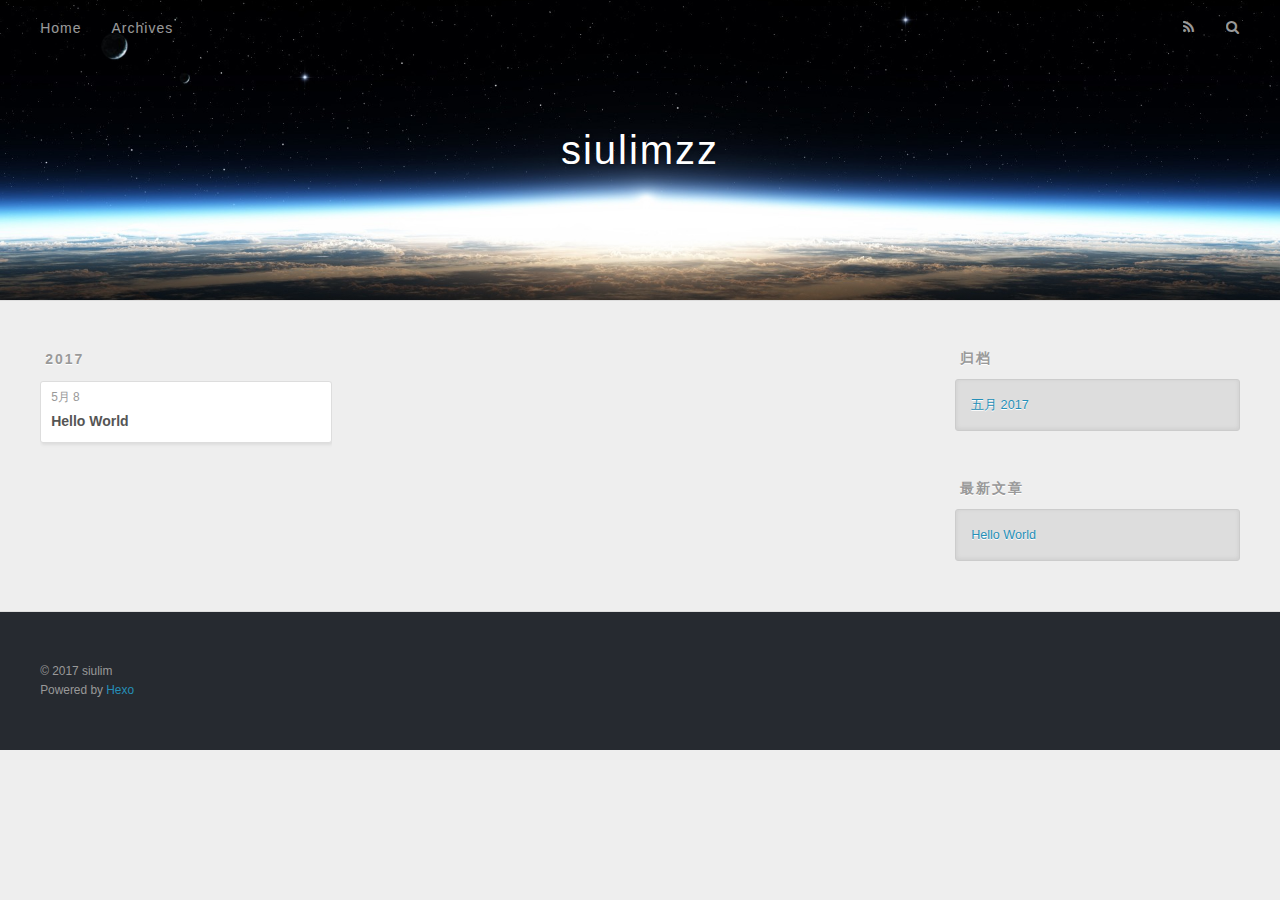
==== archives/index.html @ c3f747c2 "Site updated: 2017-05-08 17:10:16" ====
<!DOCTYPE html>
<html>
<head>
  <meta charset="utf-8">
  
  <title>归档 | siulimzz</title>
  <meta name="viewport" content="width=device-width, initial-scale=1, maximum-scale=1">
  <meta property="og:type" content="website">
<meta property="og:title" content="siulimzz">
<meta property="og:url" content="http://siulimzz.com/archives/index.html">
<meta property="og:site_name" content="siulimzz">
<meta name="twitter:card" content="summary">
<meta name="twitter:title" content="siulimzz">
  
    <link rel="alternate" href="/atom.xml" title="siulimzz" type="application/atom+xml">
  
  
    <link rel="icon" href="/favicon.png">
  
  
    <link href="//fonts.googleapis.com/css?family=Source+Code+Pro" rel="stylesheet" type="text/css">
  
  <link rel="stylesheet" href="/css/style.css">
  

</head>

<body>
  <div id="container">
    <div id="wrap">
      <header id="header">
  <div id="banner"></div>
  <div id="header-outer" class="outer">
    <div id="header-title" class="inner">
      <h1 id="logo-wrap">
        <a href="/" id="logo">siulimzz</a>
      </h1>
      
    </div>
    <div id="header-inner" class="inner">
      <nav id="main-nav">
        <a id="main-nav-toggle" class="nav-icon"></a>
        
          <a class="main-nav-link" href="/">Home</a>
        
          <a class="main-nav-link" href="/archives">Archives</a>
        
      </nav>
      <nav id="sub-nav">
        
          <a id="nav-rss-link" class="nav-icon" href="/atom.xml" title="RSS Feed"></a>
        
        <a id="nav-search-btn" class="nav-icon" title="搜索"></a>
      </nav>
      <div id="search-form-wrap">
        <form action="//google.com/search" method="get" accept-charset="UTF-8" class="search-form"><input type="search" name="q" class="search-form-input" placeholder="Search"><button type="submit" class="search-form-submit">&#xF002;</button><input type="hidden" name="sitesearch" value="http://siulimzz.com"></form>
      </div>
    </div>
  </div>
</header>
      <div class="outer">
        <section id="main">
  
  
    
    
      
      
      <section class="archives-wrap">
        <div class="archive-year-wrap">
          <a href="/archives/2017" class="archive-year">2017</a>
        </div>
        <div class="archives">
    
    <article class="archive-article archive-type-post">
  <div class="archive-article-inner">
    <header class="archive-article-header">
      <a href="/2017/05/08/hello-world/" class="archive-article-date">
  <time datetime="2017-05-08T07:36:02.532Z" itemprop="datePublished">5月 8</time>
</a>
      
  
    <h1 itemprop="name">
      <a class="archive-article-title" href="/2017/05/08/hello-world/">Hello World</a>
    </h1>
  

    </header>
  </div>
</article>
  
  
    </div></section>
  

</section>
        
          <aside id="sidebar">
  
    

  
    

  
    
  
    
  <div class="widget-wrap">
    <h3 class="widget-title">归档</h3>
    <div class="widget">
      <ul class="archive-list"><li class="archive-list-item"><a class="archive-list-link" href="/archives/2017/05/">五月 2017</a></li></ul>
    </div>
  </div>


  
    
  <div class="widget-wrap">
    <h3 class="widget-title">最新文章</h3>
    <div class="widget">
      <ul>
        
          <li>
            <a href="/2017/05/08/hello-world/">Hello World</a>
          </li>
        
      </ul>
    </div>
  </div>

  
</aside>
        
      </div>
      <footer id="footer">
  
  <div class="outer">
    <div id="footer-info" class="inner">
      &copy; 2017 siulim<br>
      Powered by <a href="http://hexo.io/" target="_blank">Hexo</a>
    </div>
  </div>
</footer>
    </div>
    <nav id="mobile-nav">
  
    <a href="/" class="mobile-nav-link">Home</a>
  
    <a href="/archives" class="mobile-nav-link">Archives</a>
  
</nav>
    

<script src="//ajax.googleapis.com/ajax/libs/jquery/2.0.3/jquery.min.js"></script>


  <link rel="stylesheet" href="/fancybox/jquery.fancybox.css">
  <script src="/fancybox/jquery.fancybox.pack.js"></script>


<script src="/js/script.js"></script>

  </div>
</body>
</html>
---- css/style.css ----
body {
  width: 100%;
}
body:before,
body:after {
  content: "";
  display: table;
}
body:after {
  clear: both;
}
html,
body,
div,
span,
applet,
object,
iframe,
h1,
h2,
h3,
h4,
h5,
h6,
p,
blockquote,
pre,
a,
abbr,
acronym,
address,
big,
cite,
code,
del,
dfn,
em,
img,
ins,
kbd,
q,
s,
samp,
small,
strike,
strong,
sub,
sup,
tt,
var,
dl,
dt,
dd,
ol,
ul,
li,
fieldset,
form,
label,
legend,
table,
caption,
tbody,
tfoot,
thead,
tr,
th,
td {
  margin: 0;
  padding: 0;
  border: 0;
  outline: 0;
  font-weight: inherit;
  font-style: inherit;
  font-family: inherit;
  font-size: 100%;
  vertical-align: baseline;
}
body {
  line-height: 1;
  color: #000;
  background: #fff;
}
ol,
ul {
  list-style: none;
}
table {
  border-collapse: separate;
  border-spacing: 0;
  vertical-align: middle;
}
caption,
th,
td {
  text-align: left;
  font-weight: normal;
  vertical-align: middle;
}
a img {
  border: none;
}
input,
button {
  margin: 0;
  padding: 0;
}
input::-moz-focus-inner,
button::-moz-focus-inner {
  border: 0;
  padding: 0;
}
@font-face {
  font-family: FontAwesome;
  font-style: normal;
  font-weight: normal;
  src: url("fonts/fontawesome-webfont.eot?v=#4.0.3");
  src: url("fonts/fontawesome-webfont.eot?#iefix&v=#4.0.3") format("embedded-opentype"), url("fonts/fontawesome-webfont.woff?v=#4.0.3") format("woff"), url("fonts/fontawesome-webfont.ttf?v=#4.0.3") format("truetype"), url("fonts/fontawesome-webfont.svg#fontawesomeregular?v=#4.0.3") format("svg");
}
html,
body,
#container {
  height: 100%;
}
body {
  background: #eee;
  font: 14px "Helvetica Neue", Helvetica, Arial, sans-serif;
  -webkit-text-size-adjust: 100%;
}
.outer {
  max-width: 1220px;
  margin: 0 auto;
  padding: 0 20px;
}
.outer:before,
.outer:after {
  content: "";
  display: table;
}
.outer:after {
  clear: both;
}
.inner {
  display: inline;
  float: left;
  width: 98.33333333333333%;
  margin: 0 0.833333333333333%;
}
.left,
.alignleft {
  float: left;
}
.right,
.alignright {
  float: right;
}
.clear {
  clear: both;
}
#container {
  position: relative;
}
.mobile-nav-on {
  overflow: hidden;
}
#wrap {
  height: 100%;
  width: 100%;
  position: absolute;
  top: 0;
  left: 0;
  -webkit-transition: 0.2s ease-out;
  -moz-transition: 0.2s ease-out;
  -ms-transition: 0.2s ease-out;
  transition: 0.2s ease-out;
  z-index: 1;
  background: #eee;
}
.mobile-nav-on #wrap {
  left: 280px;
}
@media screen and (min-width: 768px) {
  #main {
    display: inline;
    float: left;
    width: 73.33333333333333%;
    margin: 0 0.833333333333333%;
  }
}
.article-date,
.article-category-link,
.archive-year,
.widget-title {
  text-decoration: none;
  text-transform: uppercase;
  letter-spacing: 2px;
  color: #999;
  margin-bottom: 1em;
  margin-left: 5px;
  line-height: 1em;
  text-shadow: 0 1px #fff;
  font-weight: bold;
}
.article-inner,
.archive-article-inner {
  background: #fff;
  -webkit-box-shadow: 1px 2px 3px #ddd;
  box-shadow: 1px 2px 3px #ddd;
  border: 1px solid #ddd;
  border-radius: 3px;
}
.article-entry h1,
.widget h1 {
  font-size: 2em;
}
.article-entry h2,
.widget h2 {
  font-size: 1.5em;
}
.article-entry h3,
.widget h3 {
  font-size: 1.3em;
}
.article-entry h4,
.widget h4 {
  font-size: 1.2em;
}
.article-entry h5,
.widget h5 {
  font-size: 1em;
}
.article-entry h6,
.widget h6 {
  font-size: 1em;
  color: #999;
}
.article-entry hr,
.widget hr {
  border: 1px dashed #ddd;
}
.article-entry strong,
.widget strong {
  font-weight: bold;
}
.article-entry em,
.widget em,
.article-entry cite,
.widget cite {
  font-style: italic;
}
.article-entry sup,
.widget sup,
.article-entry sub,
.widget sub {
  font-size: 0.75em;
  line-height: 0;
  position: relative;
  vertical-align: baseline;
}
.article-entry sup,
.widget sup {
  top: -0.5em;
}
.article-entry sub,
.widget sub {
  bottom: -0.2em;
}
.article-entry small,
.widget small {
  font-size: 0.85em;
}
.article-entry acronym,
.widget acronym,
.article-entry abbr,
.widget abbr {
  border-bottom: 1px dotted;
}
.article-entry ul,
.widget ul,
.article-entry ol,
.widget ol,
.article-entry dl,
.widget dl {
  margin: 0 20px;
  line-height: 1.6em;
}
.article-entry ul ul,
.widget ul ul,
.article-entry ol ul,
.widget ol ul,
.article-entry ul ol,
.widget ul ol,
.article-entry ol ol,
.widget ol ol {
  margin-top: 0;
  margin-bottom: 0;
}
.article-entry ul,
.widget ul {
  list-style: disc;
}
.article-entry ol,
.widget ol {
  list-style: decimal;
}
.article-entry dt,
.widget dt {
  font-weight: bold;
}
#header {
  height: 300px;
  position: relative;
  border-bottom: 1px solid #ddd;
}
#header:before,
#header:after {
  content: "";
  position: absolute;
  left: 0;
  right: 0;
  height: 40px;
}
#header:before {
  top: 0;
  background: -webkit-linear-gradient(rgba(0,0,0,0.2), transparent);
  background: -moz-linear-gradient(rgba(0,0,0,0.2), transparent);
  background: -ms-linear-gradient(rgba(0,0,0,0.2), transparent);
  background: linear-gradient(rgba(0,0,0,0.2), transparent);
}
#header:after {
  bottom: 0;
  background: -webkit-linear-gradient(transparent, rgba(0,0,0,0.2));
  background: -moz-linear-gradient(transparent, rgba(0,0,0,0.2));
  background: -ms-linear-gradient(transparent, rgba(0,0,0,0.2));
  background: linear-gradient(transparent, rgba(0,0,0,0.2));
}
#header-outer {
  height: 100%;
  position: relative;
}
#header-inner {
  position: relative;
  overflow: hidden;
}
#banner {
  position: absolute;
  top: 0;
  left: 0;
  width: 100%;
  height: 100%;
  background: url("images/banner.jpg") center #000;
  -webkit-background-size: cover;
  -moz-background-size: cover;
  background-size: cover;
  z-index: -1;
}
#header-title {
  text-align: center;
  height: 40px;
  position: absolute;
  top: 50%;
  left: 0;
  margin-top: -20px;
}
#logo,
#subtitle {
  text-decoration: none;
  color: #fff;
  font-weight: 300;
  text-shadow: 0 1px 4px rgba(0,0,0,0.3);
}
#logo {
  font-size: 40px;
  line-height: 40px;
  letter-spacing: 2px;
}
#subtitle {
  font-size: 16px;
  line-height: 16px;
  letter-spacing: 1px;
}
#subtitle-wrap {
  margin-top: 16px;
}
#main-nav {
  float: left;
  margin-left: -15px;
}
.nav-icon,
.main-nav-link {
  float: left;
  color: #fff;
  opacity: 0.6;
  text-decoration: none;
  text-shadow: 0 1px rgba(0,0,0,0.2);
  -webkit-transition: opacity 0.2s;
  -moz-transition: opacity 0.2s;
  -ms-transition: opacity 0.2s;
  transition: opacity 0.2s;
  display: block;
  padding: 20px 15px;
}
.nav-icon:hover,
.main-nav-link:hover {
  opacity: 1;
}
.nav-icon {
  font-family: FontAwesome;
  text-align: center;
  font-size: 14px;
  width: 14px;
  height: 14px;
  padding: 20px 15px;
  position: relative;
  cursor: pointer;
}
.main-nav-link {
  font-weight: 300;
  letter-spacing: 1px;
}
@media screen and (max-width: 479px) {
  .main-nav-link {
    display: none;
  }
}
#main-nav-toggle {
  display: none;
}
#main-nav-toggle:before {
  content: "\f0c9";
}
@media screen and (max-width: 479px) {
  #main-nav-toggle {
    display: block;
  }
}
#sub-nav {
  float: right;
  margin-right: -15px;
}
#nav-rss-link:before {
  content: "\f09e";
}
#nav-search-btn:before {
  content: "\f002";
}
#search-form-wrap {
  position: absolute;
  top: 15px;
  width: 150px;
  height: 30px;
  right: -150px;
  opacity: 0;
  -webkit-transition: 0.2s ease-out;
  -moz-transition: 0.2s ease-out;
  -ms-transition: 0.2s ease-out;
  transition: 0.2s ease-out;
}
#search-form-wrap.on {
  opacity: 1;
  right: 0;
}
@media screen and (max-width: 479px) {
  #search-form-wrap {
    width: 100%;
    right: -100%;
  }
}
.search-form {
  position: absolute;
  top: 0;
  left: 0;
  right: 0;
  background: #fff;
  padding: 5px 15px;
  border-radius: 15px;
  -webkit-box-shadow: 0 0 10px rgba(0,0,0,0.3);
  box-shadow: 0 0 10px rgba(0,0,0,0.3);
}
.search-form-input {
  border: none;
  background: none;
  color: #555;
  width: 100%;
  font: 13px "Helvetica Neue", Helvetica, Arial, sans-serif;
  outline: none;
}
.search-form-input::-webkit-search-results-decoration,
.search-form-input::-webkit-search-cancel-button {
  -webkit-appearance: none;
}
.search-form-submit {
  position: absolute;
  top: 50%;
  right: 10px;
  margin-top: -7px;
  font: 13px FontAwesome;
  border: none;
  background: none;
  color: #bbb;
  cursor: pointer;
}
.search-form-submit:hover,
.search-form-submit:focus {
  color: #777;
}
.article {
  margin: 50px 0;
}
.article-inner {
  overflow: hidden;
}
.article-meta:before,
.article-meta:after {
  content: "";
  display: table;
}
.article-meta:after {
  clear: both;
}
.article-date {
  float: left;
}
.article-category {
  float: left;
  line-height: 1em;
  color: #ccc;
  text-shadow: 0 1px #fff;
  margin-left: 8px;
}
.article-category:before {
  content: "\2022";
}
.article-category-link {
  margin: 0 12px 1em;
}
.article-header {
  padding: 20px 20px 0;
}
.article-title {
  text-decoration: none;
  font-size: 2em;
  font-weight: bold;
  color: #555;
  line-height: 1.1em;
  -webkit-transition: color 0.2s;
  -moz-transition: color 0.2s;
  -ms-transition: color 0.2s;
  transition: color 0.2s;
}
a.article-title:hover {
  color: #258fb8;
}
.article-entry {
  color: #555;
  padding: 0 20px;
}
.article-entry:before,
.article-entry:after {
  content: "";
  display: table;
}
.article-entry:after {
  clear: both;
}
.article-entry p,
.article-entry table {
  line-height: 1.6em;
  margin: 1.6em 0;
}
.article-entry h1,
.article-entry h2,
.article-entry h3,
.article-entry h4,
.article-entry h5,
.article-entry h6 {
  font-weight: bold;
}
.article-entry h1,
.article-entry h2,
.article-entry h3,
.article-entry h4,
.article-entry h5,
.article-entry h6 {
  line-height: 1.1em;
  margin: 1.1em 0;
}
.article-entry a {
  color: #258fb8;
  text-decoration: none;
}
.article-entry a:hover {
  text-decoration: underline;
}
.article-entry ul,
.article-entry ol,
.article-entry dl {
  margin-top: 1.6em;
  margin-bottom: 1.6em;
}
.article-entry img,
.article-entry video {
  max-width: 100%;
  height: auto;
  display: block;
  margin: auto;
}
.article-entry iframe {
  border: none;
}
.article-entry table {
  width: 100%;
  border-collapse: collapse;
  border-spacing: 0;
}
.article-entry th {
  font-weight: bold;
  border-bottom: 3px solid #ddd;
  padding-bottom: 0.5em;
}
.article-entry td {
  border-bottom: 1px solid #ddd;
  padding: 10px 0;
}
.article-entry blockquote {
  font-family: Georgia, "Times New Roman", serif;
  font-size: 1.4em;
  margin: 1.6em 20px;
  text-align: center;
}
.article-entry blockquote footer {
  font-size: 14px;
  margin: 1.6em 0;
  font-family: "Helvetica Neue", Helvetica, Arial, sans-serif;
}
.article-entry blockquote footer cite:before {
  content: "—";
  padding: 0 0.5em;
}
.article-entry .pullquote {
  text-align: left;
  width: 45%;
  margin: 0;
}
.article-entry .pullquote.left {
  margin-left: 0.5em;
  margin-right: 1em;
}
.article-entry .pullquote.right {
  margin-right: 0.5em;
  margin-left: 1em;
}
.article-entry .caption {
  color: #999;
  display: block;
  font-size: 0.9em;
  margin-top: 0.5em;
  position: relative;
  text-align: center;
}
.article-entry .video-container {
  position: relative;
  padding-top: 56.25%;
  height: 0;
  overflow: hidden;
}
.article-entry .video-container iframe,
.article-entry .video-container object,
.article-entry .video-container embed {
  position: absolute;
  top: 0;
  left: 0;
  width: 100%;
  height: 100%;
  margin-top: 0;
}
.article-more-link a {
  display: inline-block;
  line-height: 1em;
  padding: 6px 15px;
  border-radius: 15px;
  background: #eee;
  color: #999;
  text-shadow: 0 1px #fff;
  text-decoration: none;
}
.article-more-link a:hover {
  background: #258fb8;
  color: #fff;
  text-decoration: none;
  text-shadow: 0 1px #1e7293;
}
.article-footer {
  font-size: 0.85em;
  line-height: 1.6em;
  border-top: 1px solid #ddd;
  padding-top: 1.6em;
  margin: 0 20px 20px;
}
.article-footer:before,
.article-footer:after {
  content: "";
  display: table;
}
.article-footer:after {
  clear: both;
}
.article-footer a {
  color: #999;
  text-decoration: none;
}
.article-footer a:hover {
  color: #555;
}
.article-tag-list-item {
  float: left;
  margin-right: 10px;
}
.article-tag-list-link:before {
  content: "#";
}
.article-comment-link {
  float: right;
}
.article-comment-link:before {
  content: "\f075";
  font-family: FontAwesome;
  padding-right: 8px;
}
.article-share-link {
  cursor: pointer;
  float: right;
  margin-left: 20px;
}
.article-share-link:before {
  content: "\f064";
  font-family: FontAwesome;
  padding-right: 6px;
}
#article-nav {
  position: relative;
}
#article-nav:before,
#article-nav:after {
  content: "";
  display: table;
}
#article-nav:after {
  clear: both;
}
@media screen and (min-width: 768px) {
  #article-nav {
    margin: 50px 0;
  }
  #article-nav:before {
    width: 8px;
    height: 8px;
    position: absolute;
    top: 50%;
    left: 50%;
    margin-top: -4px;
    margin-left: -4px;
    content: "";
    border-radius: 50%;
    background: #ddd;
    -webkit-box-shadow: 0 1px 2px #fff;
    box-shadow: 0 1px 2px #fff;
  }
}
.article-nav-link-wrap {
  text-decoration: none;
  text-shadow: 0 1px #fff;
  color: #999;
  -webkit-box-sizing: border-box;
  -moz-box-sizing: border-box;
  box-sizing: border-box;
  margin-top: 50px;
  text-align: center;
  display: block;
}
.article-nav-link-wrap:hover {
  color: #555;
}
@media screen and (min-width: 768px) {
  .article-nav-link-wrap {
    width: 50%;
    margin-top: 0;
  }
}
@media screen and (min-width: 768px) {
  #article-nav-newer {
    float: left;
    text-align: right;
    padding-right: 20px;
  }
}
@media screen and (min-width: 768px) {
  #article-nav-older {
    float: right;
    text-align: left;
    padding-left: 20px;
  }
}
.article-nav-caption {
  text-transform: uppercase;
  letter-spacing: 2px;
  color: #ddd;
  line-height: 1em;
  font-weight: bold;
}
#article-nav-newer .article-nav-caption {
  margin-right: -2px;
}
.article-nav-title {
  font-size: 0.85em;
  line-height: 1.6em;
  margin-top: 0.5em;
}
.article-share-box {
  position: absolute;
  display: none;
  background: #fff;
  -webkit-box-shadow: 1px 2px 10px rgba(0,0,0,0.2);
  box-shadow: 1px 2px 10px rgba(0,0,0,0.2);
  border-radius: 3px;
  margin-left: -145px;
  overflow: hidden;
  z-index: 1;
}
.article-share-box.on {
  display: block;
}
.article-share-input {
  width: 100%;
  background: none;
  -webkit-box-sizing: border-box;
  -moz-box-sizing: border-box;
  box-sizing: border-box;
  font: 14px "Helvetica Neue", Helvetica, Arial, sans-serif;
  padding: 0 15px;
  color: #555;
  outline: none;
  border: 1px solid #ddd;
  border-radius: 3px 3px 0 0;
  height: 36px;
  line-height: 36px;
}
.article-share-links {
  background: #eee;
}
.article-share-links:before,
.article-share-links:after {
  content: "";
  display: table;
}
.article-share-links:after {
  clear: both;
}
.article-share-twitter,
.article-share-facebook,
.article-share-pinterest,
.article-share-google {
  width: 50px;
  height: 36px;
  display: block;
  float: left;
  position: relative;
  color: #999;
  text-shadow: 0 1px #fff;
}
.article-share-twitter:before,
.article-share-facebook:before,
.article-share-pinterest:before,
.article-share-google:before {
  font-size: 20px;
  font-family: FontAwesome;
  width: 20px;
  height: 20px;
  position: absolute;
  top: 50%;
  left: 50%;
  margin-top: -10px;
  margin-left: -10px;
  text-align: center;
}
.article-share-twitter:hover,
.article-share-facebook:hover,
.article-share-pinterest:hover,
.article-share-google:hover {
  color: #fff;
}
.article-share-twitter:before {
  content: "\f099";
}
.article-share-twitter:hover {
  background: #00aced;
  text-shadow: 0 1px #008abe;
}
.article-share-facebook:before {
  content: "\f09a";
}
.article-share-facebook:hover {
  background: #3b5998;
  text-shadow: 0 1px #2f477a;
}
.article-share-pinterest:before {
  content: "\f0d2";
}
.article-share-pinterest:hover {
  background: #cb2027;
  text-shadow: 0 1px #a21a1f;
}
.article-share-google:before {
  content: "\f0d5";
}
.article-share-google:hover {
  background: #dd4b39;
  text-shadow: 0 1px #be3221;
}
.article-gallery {
  background: #000;
  position: relative;
}
.article-gallery-photos {
  position: relative;
  overflow: hidden;
}
.article-gallery-img {
  display: none;
  max-width: 100%;
}
.article-gallery-img:first-child {
  display: block;
}
.article-gallery-img.loaded {
  position: absolute;
  display: block;
}
.article-gallery-img img {
  display: block;
  max-width: 100%;
  margin: 0 auto;
}
#comments {
  background: #fff;
  -webkit-box-shadow: 1px 2px 3px #ddd;
  box-shadow: 1px 2px 3px #ddd;
  padding: 20px;
  border: 1px solid #ddd;
  border-radius: 3px;
  margin: 50px 0;
}
#comments a {
  color: #258fb8;
}
.archives-wrap {
  margin: 50px 0;
}
.archives:before,
.archives:after {
  content: "";
  display: table;
}
.archives:after {
  clear: both;
}
.archive-year-wrap {
  margin-bottom: 1em;
}
.archives {
  -webkit-column-gap: 10px;
  -moz-column-gap: 10px;
  column-gap: 10px;
}
@media screen and (min-width: 480px) and (max-width: 767px) {
  .archives {
    -webkit-column-count: 2;
    -moz-column-count: 2;
    column-count: 2;
  }
}
@media screen and (min-width: 768px) {
  .archives {
    -webkit-column-count: 3;
    -moz-column-count: 3;
    column-count: 3;
  }
}
.archive-article {
  -webkit-column-break-inside: avoid;
  page-break-inside: avoid;
  overflow: hidden;
  break-inside: avoid-column;
}
.archive-article-inner {
  padding: 10px;
  margin-bottom: 15px;
}
.archive-article-title {
  text-decoration: none;
  font-weight: bold;
  color: #555;
  -webkit-transition: color 0.2s;
  -moz-transition: color 0.2s;
  -ms-transition: color 0.2s;
  transition: color 0.2s;
  line-height: 1.6em;
}
.archive-article-title:hover {
  color: #258fb8;
}
.archive-article-footer {
  margin-top: 1em;
}
.archive-article-date {
  color: #999;
  text-decoration: none;
  font-size: 0.85em;
  line-height: 1em;
  margin-bottom: 0.5em;
  display: block;
}
#page-nav {
  margin: 50px auto;
  background: #fff;
  -webkit-box-shadow: 1px 2px 3px #ddd;
  box-shadow: 1px 2px 3px #ddd;
  border: 1px solid #ddd;
  border-radius: 3px;
  text-align: center;
  color: #999;
  overflow: hidden;
}
#page-nav:before,
#page-nav:after {
  content: "";
  display: table;
}
#page-nav:after {
  clear: both;
}
#page-nav a,
#page-nav span {
  padding: 10px 20px;
  line-height: 1;
  height: 2ex;
}
#page-nav a {
  color: #999;
  text-decoration: none;
}
#page-nav a:hover {
  background: #999;
  color: #fff;
}
#page-nav .prev {
  float: left;
}
#page-nav .next {
  float: right;
}
#page-nav .page-number {
  display: inline-block;
}
@media screen and (max-width: 479px) {
  #page-nav .page-number {
    display: none;
  }
}
#page-nav .current {
  color: #555;
  font-weight: bold;
}
#page-nav .space {
  color: #ddd;
}
#footer {
  background: #262a30;
  padding: 50px 0;
  border-top: 1px solid #ddd;
  color: #999;
}
#footer a {
  color: #258fb8;
  text-decoration: none;
}
#footer a:hover {
  text-decoration: underline;
}
#footer-info {
  line-height: 1.6em;
  font-size: 0.85em;
}
.article-entry pre,
.article-entry .highlight {
  background: #2d2d2d;
  margin: 0 -20px;
  padding: 15px 20px;
  border-style: solid;
  border-color: #ddd;
  border-width: 1px 0;
  overflow: auto;
  color: #ccc;
  line-height: 22.400000000000002px;
}
.article-entry .highlight .gutter pre,
.article-entry .gist .gist-file .gist-data .line-numbers {
  color: #666;
  font-size: 0.85em;
}
.article-entry pre,
.article-entry code {
  font-family: "Source Code Pro", Consolas, Monaco, Menlo, Consolas, monospace;
}
.article-entry code {
  background: #eee;
  text-shadow: 0 1px #fff;
  padding: 0 0.3em;
}
.article-entry pre code {
  background: none;
  text-shadow: none;
  padding: 0;
}
.article-entry .highlight pre {
  border: none;
  margin: 0;
  padding: 0;
}
.article-entry .highlight table {
  margin: 0;
  width: auto;
}
.article-entry .highlight td {
  border: none;
  padding: 0;
}
.article-entry .highlight figcaption {
  font-size: 0.85em;
  color: #999;
  line-height: 1em;
  margin-bottom: 1em;
}
.article-entry .highlight figcaption:before,
.article-entry .highlight figcaption:after {
  content: "";
  display: table;
}
.article-entry .highlight figcaption:after {
  clear: both;
}
.article-entry .highlight figcaption a {
  float: right;
}
.article-entry .highlight .gutter pre {
  text-align: right;
  padding-right: 20px;
}
.article-entry .highlight .line {
  height: 22.400000000000002px;
}
.article-entry .highlight .line.marked {
  background: #515151;
}
.article-entry .gist {
  margin: 0 -20px;
  border-style: solid;
  border-color: #ddd;
  border-width: 1px 0;
  background: #2d2d2d;
  padding: 15px 20px 15px 0;
}
.article-entry .gist .gist-file {
  border: none;
  font-family: "Source Code Pro", Consolas, Monaco, Menlo, Consolas, monospace;
  margin: 0;
}
.article-entry .gist .gist-file .gist-data {
  background: none;
  border: none;
}
.article-entry .gist .gist-file .gist-data .line-numbers {
  background: none;
  border: none;
  padding: 0 20px 0 0;
}
.article-entry .gist .gist-file .gist-data .line-data {
  padding: 0 !important;
}
.article-entry .gist .gist-file .highlight {
  margin: 0;
  padding: 0;
  border: none;
}
.article-entry .gist .gist-file .gist-meta {
  background: #2d2d2d;
  color: #999;
  font: 0.85em "Helvetica Neue", Helvetica, Arial, sans-serif;
  text-shadow: 0 0;
  padding: 0;
  margin-top: 1em;
  margin-left: 20px;
}
.article-entry .gist .gist-file .gist-meta a {
  color: #258fb8;
  font-weight: normal;
}
.article-entry .gist .gist-file .gist-meta a:hover {
  text-decoration: underline;
}
pre .comment,
pre .title {
  color: #999;
}
pre .variable,
pre .attribute,
pre .tag,
pre .regexp,
pre .ruby .constant,
pre .xml .tag .title,
pre .xml .pi,
pre .xml .doctype,
pre .html .doctype,
pre .css .id,
pre .css .class,
pre .css .pseudo {
  color: #f2777a;
}
pre .number,
pre .preprocessor,
pre .built_in,
pre .literal,
pre .params,
pre .constant {
  color: #f99157;
}
pre .class,
pre .ruby .class .title,
pre .css .rules .attribute {
  color: #9c9;
}
pre .string,
pre .value,
pre .inheritance,
pre .header,
pre .ruby .symbol,
pre .xml .cdata {
  color: #9c9;
}
pre .css .hexcolor {
  color: #6cc;
}
pre .function,
pre .python .decorator,
pre .python .title,
pre .ruby .function .title,
pre .ruby .title .keyword,
pre .perl .sub,
pre .javascript .title,
pre .coffeescript .title {
  color: #69c;
}
pre .keyword,
pre .javascript .function {
  color: #c9c;
}
@media screen and (max-width: 479px) {
  #mobile-nav {
    position: absolute;
    top: 0;
    left: 0;
    width: 280px;
    height: 100%;
    background: #191919;
    border-right: 1px solid #fff;
  }
}
@media screen and (max-width: 479px) {
  .mobile-nav-link {
    display: block;
    color: #999;
    text-decoration: none;
    padding: 15px 20px;
    font-weight: bold;
  }
  .mobile-nav-link:hover {
    color: #fff;
  }
}
@media screen and (min-width: 768px) {
  #sidebar {
    display: inline;
    float: left;
    width: 23.333333333333332%;
    margin: 0 0.833333333333333%;
  }
}
.widget-wrap {
  margin: 50px 0;
}
.widget {
  color: #777;
  text-shadow: 0 1px #fff;
  background: #ddd;
  -webkit-box-shadow: 0 -1px 4px #ccc inset;
  box-shadow: 0 -1px 4px #ccc inset;
  border: 1px solid #ccc;
  padding: 15px;
  border-radius: 3px;
}
.widget a {
  color: #258fb8;
  text-decoration: none;
}
.widget a:hover {
  text-decoration: underline;
}
.widget ul ul,
.widget ol ul,
.widget dl ul,
.widget ul ol,
.widget ol ol,
.widget dl ol,
.widget ul dl,
.widget ol dl,
.widget dl dl {
  margin-left: 15px;
  list-style: disc;
}
.widget {
  line-height: 1.6em;
  word-wrap: break-word;
  font-size: 0.9em;
}
.widget ul,
.widget ol {
  list-style: none;
  margin: 0;
}
.widget ul ul,
.widget ol ul,
.widget ul ol,
.widget ol ol {
  margin: 0 20px;
}
.widget ul ul,
.widget ol ul {
  list-style: disc;
}
.widget ul ol,
.widget ol ol {
  list-style: decimal;
}
.category-list-count,
.tag-list-count,
.archive-list-count {
  padding-left: 5px;
  color: #999;
  font-size: 0.85em;
}
.category-list-count:before,
.tag-list-count:before,
.archive-list-count:before {
  content: "(";
}
.category-list-count:after,
.tag-list-count:after,
.archive-list-count:after {
  content: ")";
}
.tagcloud a {
  margin-right: 5px;
  display: inline-block;
}
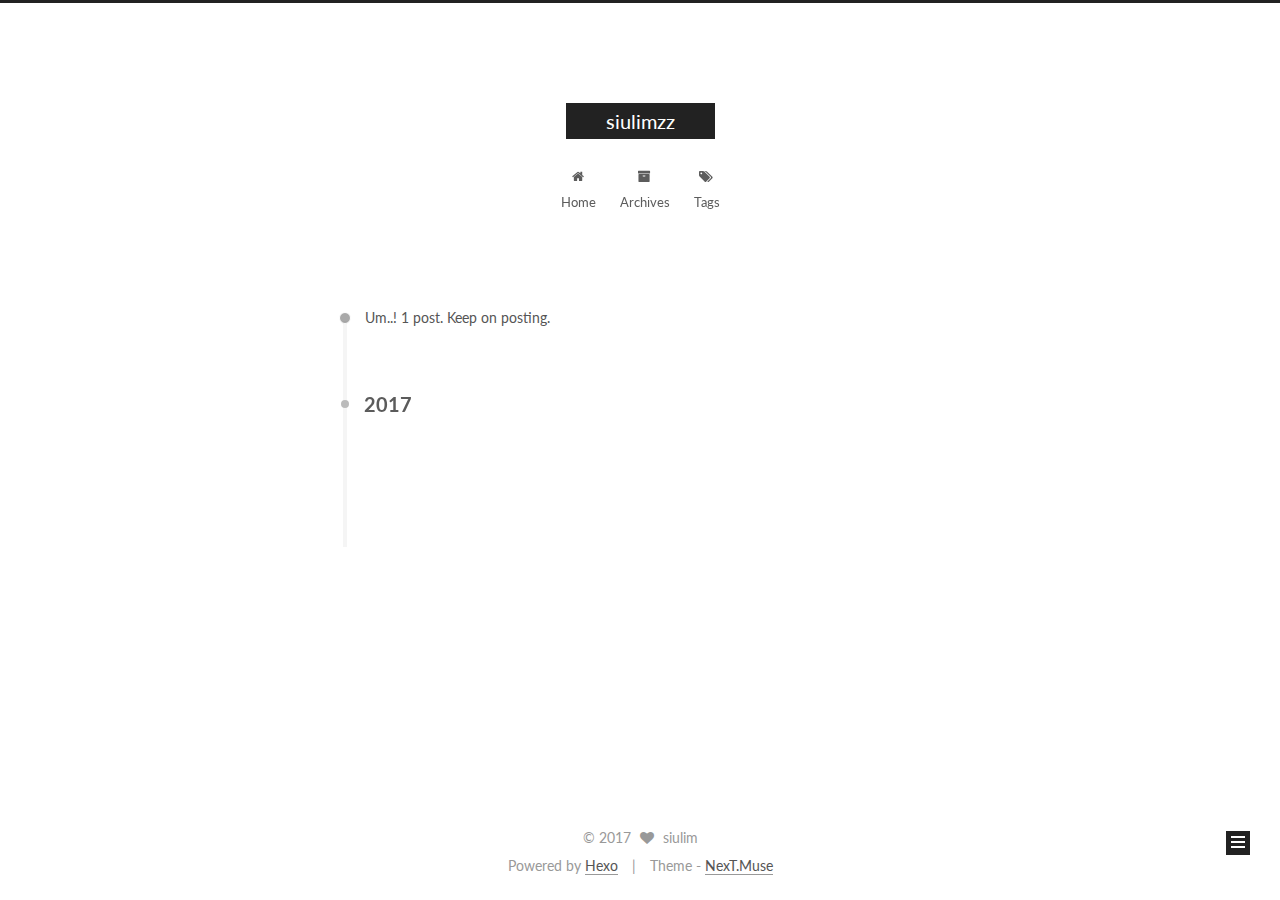
==== commit fd6a384a: "Site updated: 2017-05-08 17:35:16" ====
--- a/archives/index.html
+++ b/archives/index.html
@@ -1,166 +1,549 @@
-<!DOCTYPE html>
-<html>
+<!doctype html>
+
+
+
+  
+
+
+<html class="theme-next muse use-motion" lang="zh-CN">
 <head>
-  <meta charset="utf-8">
-  
-  <title>归档 | siulimzz</title>
-  <meta name="viewport" content="width=device-width, initial-scale=1, maximum-scale=1">
-  <meta property="og:type" content="website">
+  <meta charset="UTF-8"/>
+<meta http-equiv="X-UA-Compatible" content="IE=edge" />
+<meta name="viewport" content="width=device-width, initial-scale=1, maximum-scale=1"/>
+
+
+
+
+
+
+<meta http-equiv="Cache-Control" content="no-transform" />
+<meta http-equiv="Cache-Control" content="no-siteapp" />
+
+
+
+
+
+
+
+
+
+
+
+
+
+
+
+  
+  
+  <link href="/lib/fancybox/source/jquery.fancybox.css?v=2.1.5" rel="stylesheet" type="text/css" />
+
+
+
+
+  
+  
+  
+  
+
+  
+    
+    
+  
+
+  
+
+  
+
+  
+
+  
+
+  
+    
+    
+    <link href="//fonts.googleapis.com/css?family=Lato:300,300italic,400,400italic,700,700italic&subset=latin,latin-ext" rel="stylesheet" type="text/css">
+  
+
+
+
+
+
+
+<link href="/lib/font-awesome/css/font-awesome.min.css?v=4.6.2" rel="stylesheet" type="text/css" />
+
+<link href="/css/main.css?v=5.1.1" rel="stylesheet" type="text/css" />
+
+
+  <meta name="keywords" content="Hexo, NexT" />
+
+
+
+
+
+
+
+
+  <link rel="shortcut icon" type="image/x-icon" href="/favicon.ico?v=5.1.1" />
+
+
+
+
+
+
+<meta property="og:type" content="website">
 <meta property="og:title" content="siulimzz">
 <meta property="og:url" content="http://siulimzz.com/archives/index.html">
 <meta property="og:site_name" content="siulimzz">
 <meta name="twitter:card" content="summary">
 <meta name="twitter:title" content="siulimzz">
-  
-    <link rel="alternate" href="/atom.xml" title="siulimzz" type="application/atom+xml">
-  
-  
-    <link rel="icon" href="/favicon.png">
-  
-  
-    <link href="//fonts.googleapis.com/css?family=Source+Code+Pro" rel="stylesheet" type="text/css">
-  
-  <link rel="stylesheet" href="/css/style.css">
-  
-
+
+
+
+<script type="text/javascript" id="hexo.configurations">
+  var NexT = window.NexT || {};
+  var CONFIG = {
+    root: '/',
+    scheme: 'Muse',
+    sidebar: {"position":"left","display":"post","offset":12,"offset_float":0,"b2t":false,"scrollpercent":false},
+    fancybox: true,
+    motion: true,
+    duoshuo: {
+      userId: '0',
+      author: 'Author'
+    },
+    algolia: {
+      applicationID: '',
+      apiKey: '',
+      indexName: '',
+      hits: {"per_page":10},
+      labels: {"input_placeholder":"Search for Posts","hits_empty":"We didn't find any results for the search: ${query}","hits_stats":"${hits} results found in ${time} ms"}
+    }
+  };
+</script>
+
+
+
+  <link rel="canonical" href="http://siulimzz.com/archives/"/>
+
+
+
+
+
+  <title>Archive | siulimzz</title>
 </head>
 
-<body>
-  <div id="container">
-    <div id="wrap">
-      <header id="header">
-  <div id="banner"></div>
-  <div id="header-outer" class="outer">
-    <div id="header-title" class="inner">
-      <h1 id="logo-wrap">
-        <a href="/" id="logo">siulimzz</a>
-      </h1>
-      
+<body itemscope itemtype="http://schema.org/WebPage" lang="zh-CN">
+
+  
+
+
+
+
+
+
+
+
+
+
+
+
+
+
+  
+  
+    
+  
+
+  <div class="container sidebar-position-left  page-archive  ">
+    <div class="headband"></div>
+
+    <header id="header" class="header" itemscope itemtype="http://schema.org/WPHeader">
+      <div class="header-inner"><div class="site-brand-wrapper">
+  <div class="site-meta ">
+    
+
+    <div class="custom-logo-site-title">
+      <a href="/"  class="brand" rel="start">
+        <span class="logo-line-before"><i></i></span>
+        <span class="site-title">siulimzz</span>
+        <span class="logo-line-after"><i></i></span>
+      </a>
     </div>
-    <div id="header-inner" class="inner">
-      <nav id="main-nav">
-        <a id="main-nav-toggle" class="nav-icon"></a>
-        
-          <a class="main-nav-link" href="/">Home</a>
-        
-          <a class="main-nav-link" href="/archives">Archives</a>
-        
-      </nav>
-      <nav id="sub-nav">
-        
-          <a id="nav-rss-link" class="nav-icon" href="/atom.xml" title="RSS Feed"></a>
-        
-        <a id="nav-search-btn" class="nav-icon" title="搜索"></a>
-      </nav>
-      <div id="search-form-wrap">
-        <form action="//google.com/search" method="get" accept-charset="UTF-8" class="search-form"><input type="search" name="q" class="search-form-input" placeholder="Search"><button type="submit" class="search-form-submit">&#xF002;</button><input type="hidden" name="sitesearch" value="http://siulimzz.com"></form>
+      
+        <p class="site-subtitle"></p>
+      
+  </div>
+
+  <div class="site-nav-toggle">
+    <button>
+      <span class="btn-bar"></span>
+      <span class="btn-bar"></span>
+      <span class="btn-bar"></span>
+    </button>
+  </div>
+</div>
+
+<nav class="site-nav">
+  
+
+  
+    <ul id="menu" class="menu">
+      
+        
+        <li class="menu-item menu-item-home">
+          <a href="/" rel="section">
+            
+              <i class="menu-item-icon fa fa-fw fa-home"></i> <br />
+            
+            Home
+          </a>
+        </li>
+      
+        
+        <li class="menu-item menu-item-archives">
+          <a href="/archives" rel="section">
+            
+              <i class="menu-item-icon fa fa-fw fa-archive"></i> <br />
+            
+            Archives
+          </a>
+        </li>
+      
+        
+        <li class="menu-item menu-item-tags">
+          <a href="/tags" rel="section">
+            
+              <i class="menu-item-icon fa fa-fw fa-tags"></i> <br />
+            
+            Tags
+          </a>
+        </li>
+      
+
+      
+    </ul>
+  
+
+  
+</nav>
+
+
+
+ </div>
+    </header>
+
+    <main id="main" class="main">
+      <div class="main-inner">
+        <div class="content-wrap">
+          <div id="content" class="content">
+            
+
+  <section id="posts" class="posts-collapse">
+    <span class="archive-move-on"></span>
+
+    <span class="archive-page-counter">
+      
+      
+      
+        
+      
+      Um..! 1 post. Keep on posting.
+    </span>
+
+    
+
+      
+      
+      
+
+      
+        
+        <div class="collection-title">
+          <h2 class="archive-year motion-element" id="archive-year-2017">2017</h2>
+        </div>
+      
+      
+
+      
+
+  <article class="post post-type-normal" itemscope itemtype="http://schema.org/Article">
+    <header class="post-header">
+
+      <h2 class="post-title">
+        
+            <a class="post-title-link" href="/2017/05/08/hello-world/" itemprop="url">
+              
+                <span itemprop="name">Hello World</span>
+              
+            </a>
+        
+      </h2>
+
+      <div class="post-meta">
+        <time class="post-time" itemprop="dateCreated"
+              datetime="2017-05-08T15:36:02+08:00"
+              content="2017-05-08" >
+          05-08
+        </time>
       </div>
+
+    </header>
+  </article>
+
+
+
+    
+
+  </section>
+
+  
+
+
+
+          </div>
+          
+
+
+          
+
+        </div>
+        
+          
+  
+  <div class="sidebar-toggle">
+    <div class="sidebar-toggle-line-wrap">
+      <span class="sidebar-toggle-line sidebar-toggle-line-first"></span>
+      <span class="sidebar-toggle-line sidebar-toggle-line-middle"></span>
+      <span class="sidebar-toggle-line sidebar-toggle-line-last"></span>
     </div>
   </div>
-</header>
-      <div class="outer">
-        <section id="main">
-  
-  
-    
-    
-      
-      
-      <section class="archives-wrap">
-        <div class="archive-year-wrap">
-          <a href="/archives/2017" class="archive-year">2017</a>
+
+  <aside id="sidebar" class="sidebar">
+    <div class="sidebar-inner">
+
+      
+
+      
+
+      <section class="site-overview sidebar-panel sidebar-panel-active">
+        <div class="site-author motion-element" itemprop="author" itemscope itemtype="http://schema.org/Person">
+          <img class="site-author-image" itemprop="image"
+               src="/images/avatar.gif"
+               alt="siulim" />
+          <p class="site-author-name" itemprop="name">siulim</p>
+           
+              <p class="site-description motion-element" itemprop="description"></p>
+          
         </div>
-        <div class="archives">
-    
-    <article class="archive-article archive-type-post">
-  <div class="archive-article-inner">
-    <header class="archive-article-header">
-      <a href="/2017/05/08/hello-world/" class="archive-article-date">
-  <time datetime="2017-05-08T07:36:02.532Z" itemprop="datePublished">5月 8</time>
-</a>
-      
-  
-    <h1 itemprop="name">
-      <a class="archive-article-title" href="/2017/05/08/hello-world/">Hello World</a>
-    </h1>
-  
-
-    </header>
+        <nav class="site-state motion-element">
+
+          
+            <div class="site-state-item site-state-posts">
+              <a href="/archives">
+                <span class="site-state-item-count">1</span>
+                <span class="site-state-item-name">posts</span>
+              </a>
+            </div>
+          
+
+          
+
+          
+
+        </nav>
+
+        
+
+        <div class="links-of-author motion-element">
+          
+        </div>
+
+        
+        
+
+        
+        
+
+        
+
+
+      </section>
+
+      
+
+      
+
+    </div>
+  </aside>
+
+
+        
+      </div>
+    </main>
+
+    <footer id="footer" class="footer">
+      <div class="footer-inner">
+        <div class="copyright" >
+  
+  &copy; 
+  <span itemprop="copyrightYear">2017</span>
+  <span class="with-love">
+    <i class="fa fa-heart"></i>
+  </span>
+  <span class="author" itemprop="copyrightHolder">siulim</span>
+</div>
+
+
+<div class="powered-by">
+  Powered by <a class="theme-link" href="https://hexo.io">Hexo</a>
+</div>
+
+<div class="theme-info">
+  Theme -
+  <a class="theme-link" href="https://github.com/iissnan/hexo-theme-next">
+    NexT.Muse
+  </a>
+</div>
+
+
+        
+
+        
+      </div>
+    </footer>
+
+    
+      <div class="back-to-top">
+        <i class="fa fa-arrow-up"></i>
+        
+      </div>
+    
+
   </div>
-</article>
-  
-  
-    </div></section>
-  
-
-</section>
-        
-          <aside id="sidebar">
-  
-    
-
-  
-    
-
-  
-    
-  
-    
-  <div class="widget-wrap">
-    <h3 class="widget-title">归档</h3>
-    <div class="widget">
-      <ul class="archive-list"><li class="archive-list-item"><a class="archive-list-link" href="/archives/2017/05/">五月 2017</a></li></ul>
-    </div>
-  </div>
-
-
-  
-    
-  <div class="widget-wrap">
-    <h3 class="widget-title">最新文章</h3>
-    <div class="widget">
-      <ul>
-        
-          <li>
-            <a href="/2017/05/08/hello-world/">Hello World</a>
-          </li>
-        
-      </ul>
-    </div>
-  </div>
-
-  
-</aside>
-        
-      </div>
-      <footer id="footer">
-  
-  <div class="outer">
-    <div id="footer-info" class="inner">
-      &copy; 2017 siulim<br>
-      Powered by <a href="http://hexo.io/" target="_blank">Hexo</a>
-    </div>
-  </div>
-</footer>
-    </div>
-    <nav id="mobile-nav">
-  
-    <a href="/" class="mobile-nav-link">Home</a>
-  
-    <a href="/archives" class="mobile-nav-link">Archives</a>
-  
-</nav>
-    
-
-<script src="//ajax.googleapis.com/ajax/libs/jquery/2.0.3/jquery.min.js"></script>
-
-
-  <link rel="stylesheet" href="/fancybox/jquery.fancybox.css">
-  <script src="/fancybox/jquery.fancybox.pack.js"></script>
-
-
-<script src="/js/script.js"></script>
-
-  </div>
+
+  
+
+<script type="text/javascript">
+  if (Object.prototype.toString.call(window.Promise) !== '[object Function]') {
+    window.Promise = null;
+  }
+</script>
+
+
+
+
+
+
+
+
+
+  
+
+
+
+
+
+
+
+
+
+
+
+
+  
+  <script type="text/javascript" src="/lib/jquery/index.js?v=2.1.3"></script>
+
+  
+  <script type="text/javascript" src="/lib/fastclick/lib/fastclick.min.js?v=1.0.6"></script>
+
+  
+  <script type="text/javascript" src="/lib/jquery_lazyload/jquery.lazyload.js?v=1.9.7"></script>
+
+  
+  <script type="text/javascript" src="/lib/velocity/velocity.min.js?v=1.2.1"></script>
+
+  
+  <script type="text/javascript" src="/lib/velocity/velocity.ui.min.js?v=1.2.1"></script>
+
+  
+  <script type="text/javascript" src="/lib/fancybox/source/jquery.fancybox.pack.js?v=2.1.5"></script>
+
+
+  
+
+
+  <script type="text/javascript" src="/js/src/utils.js?v=5.1.1"></script>
+
+  <script type="text/javascript" src="/js/src/motion.js?v=5.1.1"></script>
+
+
+
+  
+  
+
+  
+  
+    <script type="text/javascript" id="motion.page.archive">
+      $('.archive-year').velocity('transition.slideLeftIn');
+    </script>
+  
+
+
+  
+
+
+  <script type="text/javascript" src="/js/src/bootstrap.js?v=5.1.1"></script>
+
+
+
+  
+
+
+  
+
+
+
+
+	
+
+
+
+
+
+  
+
+
+
+
+
+  
+
+
+
+
+
+  
+
+
+
+
+
+
+  
+
+
+
+
+
+  
+
+  
+
+  
+
+  
+
+  
+
 </body>
-</html>+</html>
--- a/css/main.css
+++ b/css/main.css
@@ -0,0 +1,2547 @@
+/* normalize.css v3.0.2 | MIT License | git.io/normalize */
+html {
+  font-family: sans-serif; /* 1 */
+  -ms-text-size-adjust: 100%; /* 2 */
+  -webkit-text-size-adjust: 100%; /* 2 */
+}
+body {
+  margin: 0;
+}
+article,
+aside,
+details,
+figcaption,
+figure,
+footer,
+header,
+hgroup,
+main,
+menu,
+nav,
+section,
+summary {
+  display: block;
+}
+audio,
+canvas,
+progress,
+video {
+  display: inline-block; /* 1 */
+  vertical-align: baseline; /* 2 */
+}
+audio:not([controls]) {
+  display: none;
+  height: 0;
+}
+[hidden],
+template {
+  display: none;
+}
+a {
+  background-color: transparent;
+}
+a:active,
+a:hover {
+  outline: 0;
+}
+abbr[title] {
+  border-bottom: 1px dotted;
+}
+b,
+strong {
+  font-weight: bold;
+}
+dfn {
+  font-style: italic;
+}
+h1 {
+  font-size: 2em;
+  margin: 0.67em 0;
+}
+mark {
+  background: #ff0;
+  color: #000;
+}
+small {
+  font-size: 80%;
+}
+sub,
+sup {
+  font-size: 75%;
+  line-height: 0;
+  position: relative;
+  vertical-align: baseline;
+}
+sup {
+  top: -0.5em;
+}
+sub {
+  bottom: -0.25em;
+}
+img {
+  border: 0;
+}
+svg:not(:root) {
+  overflow: hidden;
+}
+figure {
+  margin: 1em 40px;
+}
+hr {
+  -moz-box-sizing: content-box;
+  box-sizing: content-box;
+  height: 0;
+}
+pre {
+  overflow: auto;
+}
+code,
+kbd,
+pre,
+samp {
+  font-family: monospace, monospace;
+  font-size: 1em;
+}
+button,
+input,
+optgroup,
+select,
+textarea {
+  color: inherit; /* 1 */
+  font: inherit; /* 2 */
+  margin: 0; /* 3 */
+}
+button {
+  overflow: visible;
+}
+button,
+select {
+  text-transform: none;
+}
+button,
+html input[type="button"],
+input[type="reset"],
+input[type="submit"] {
+  -webkit-appearance: button; /* 2 */
+  cursor: pointer; /* 3 */
+}
+button[disabled],
+html input[disabled] {
+  cursor: default;
+}
+button::-moz-focus-inner,
+input::-moz-focus-inner {
+  border: 0;
+  padding: 0;
+}
+input {
+  line-height: normal;
+}
+input[type="checkbox"],
+input[type="radio"] {
+  box-sizing: border-box; /* 1 */
+  padding: 0; /* 2 */
+}
+input[type="number"]::-webkit-inner-spin-button,
+input[type="number"]::-webkit-outer-spin-button {
+  height: auto;
+}
+input[type="search"] {
+  -webkit-appearance: textfield; /* 1 */
+  -moz-box-sizing: content-box;
+  -webkit-box-sizing: content-box; /* 2 */
+  box-sizing: content-box;
+}
+input[type="search"]::-webkit-search-cancel-button,
+input[type="search"]::-webkit-search-decoration {
+  -webkit-appearance: none;
+}
+fieldset {
+  border: 1px solid #c0c0c0;
+  margin: 0 2px;
+  padding: 0.35em 0.625em 0.75em;
+}
+legend {
+  border: 0; /* 1 */
+  padding: 0; /* 2 */
+}
+textarea {
+  overflow: auto;
+}
+optgroup {
+  font-weight: bold;
+}
+table {
+  border-collapse: collapse;
+  border-spacing: 0;
+}
+td,
+th {
+  padding: 0;
+}
+::selection {
+  background: #262a30;
+  color: #fff;
+}
+body {
+  position: relative;
+  font-family: 'Lato', "PingFang SC", "Microsoft YaHei", sans-serif;
+  font-size: 14px;
+  line-height: 2;
+  color: #555;
+  background: #fff;
+}
+@media (max-width: 767px) {
+  body {
+    padding-right: 0 !important;
+  }
+}
+@media (min-width: 768px) and (max-width: 991px) {
+  body {
+    padding-right: 0 !important;
+  }
+}
+@media (min-width: 1600px) {
+  body {
+    font-size: 16px;
+  }
+}
+h1,
+h2,
+h3,
+h4,
+h5,
+h6 {
+  margin: 0;
+  padding: 0;
+  font-weight: bold;
+  line-height: 1.5;
+  font-family: 'Lato', "PingFang SC", "Microsoft YaHei", sans-serif;
+}
+h2,
+h3,
+h4,
+h5,
+h6 {
+  margin: 20px 0 15px;
+}
+h1 {
+  font-size: 22px;
+}
+@media (max-width: 767px) {
+  h1 {
+    font-size: 18px;
+  }
+}
+h2 {
+  font-size: 20px;
+}
+@media (max-width: 767px) {
+  h2 {
+    font-size: 16px;
+  }
+}
+h3 {
+  font-size: 18px;
+}
+@media (max-width: 767px) {
+  h3 {
+    font-size: 14px;
+  }
+}
+h4 {
+  font-size: 16px;
+}
+@media (max-width: 767px) {
+  h4 {
+    font-size: 12px;
+  }
+}
+h5 {
+  font-size: 14px;
+}
+@media (max-width: 767px) {
+  h5 {
+    font-size: 10px;
+  }
+}
+h6 {
+  font-size: 12px;
+}
+@media (max-width: 767px) {
+  h6 {
+    font-size: 8px;
+  }
+}
+p {
+  margin: 0 0 25px 0;
+}
+a {
+  color: #555;
+  text-decoration: none;
+  border-bottom: 1px solid #999;
+  word-wrap: break-word;
+}
+a:hover {
+  color: #222;
+  border-bottom-color: #222;
+}
+blockquote {
+  margin: 0;
+  padding: 0;
+}
+img {
+  display: block;
+  margin: auto;
+  max-width: 100%;
+  height: auto;
+}
+hr {
+  margin: 40px 0;
+  height: 3px;
+  border: none;
+  background-color: #ddd;
+  background-image: repeating-linear-gradient(-45deg, #fff, #fff 4px, transparent 4px, transparent 8px);
+}
+blockquote {
+  padding: 0 15px;
+  color: #666;
+  border-left: 4px solid #ddd;
+}
+blockquote cite::before {
+  content: "-";
+  padding: 0 5px;
+}
+dt {
+  font-weight: 700;
+}
+dd {
+  margin: 0;
+  padding: 0;
+}
+.text-left {
+  text-align: left;
+}
+.text-center {
+  text-align: center;
+}
+.text-right {
+  text-align: right;
+}
+.text-justify {
+  text-align: justify;
+}
+.text-nowrap {
+  white-space: nowrap;
+}
+.text-lowercase {
+  text-transform: lowercase;
+}
+.text-uppercase {
+  text-transform: uppercase;
+}
+.text-capitalize {
+  text-transform: capitalize;
+}
+.center-block {
+  display: block;
+  margin-left: auto;
+  margin-right: auto;
+}
+.clearfix:before,
+.clearfix:after {
+  content: " ";
+  display: table;
+}
+.clearfix:after {
+  clear: both;
+}
+.pullquote {
+  width: 45%;
+}
+.pullquote.left {
+  float: left;
+  margin-left: 5px;
+  margin-right: 10px;
+}
+.pullquote.right {
+  float: right;
+  margin-left: 10px;
+  margin-right: 5px;
+}
+.affix.affix.affix {
+  position: fixed;
+}
+.translation {
+  margin-top: -20px;
+  font-size: 14px;
+  color: #999;
+}
+.scrollbar-measure {
+  width: 100px;
+  height: 100px;
+  overflow: scroll;
+  position: absolute;
+  top: -9999px;
+}
+.use-motion .motion-element {
+  opacity: 0;
+}
+table {
+  margin: 20px 0;
+  width: 100%;
+  border-collapse: collapse;
+  border-spacing: 0;
+  border: 1px solid #ddd;
+  font-size: 14px;
+  table-layout: fixed;
+  word-wrap: break-all;
+}
+table>tbody>tr:nth-of-type(odd) {
+  background-color: #f9f9f9;
+}
+table>tbody>tr:hover {
+  background-color: #f5f5f5;
+}
+caption,
+th,
+td {
+  padding: 8px;
+  text-align: left;
+  vertical-align: middle;
+  font-weight: normal;
+}
+th,
+td {
+  border-bottom: 3px solid #ddd;
+  border-right: 1px solid #eee;
+}
+th {
+  padding-bottom: 10px;
+  font-weight: 700;
+}
+td {
+  border-bottom-width: 1px;
+}
+html,
+body {
+  height: 100%;
+}
+.container {
+  position: relative;
+  min-height: 100%;
+}
+.header-inner {
+  margin: 0 auto;
+  padding: 100px 0 70px;
+  width: 700px;
+}
+@media (min-width: 1600px) {
+  .container .header-inner {
+    width: 900px;
+  }
+}
+.main {
+  padding-bottom: 150px;
+}
+.main-inner {
+  margin: 0 auto;
+  width: 700px;
+}
+@media (min-width: 1600px) {
+  .container .main-inner {
+    width: 900px;
+  }
+}
+.footer {
+  position: absolute;
+  left: 0;
+  bottom: 0;
+  width: 100%;
+  min-height: 50px;
+}
+.footer-inner {
+  box-sizing: border-box;
+  margin: 20px auto;
+  width: 700px;
+}
+@media (min-width: 1600px) {
+  .container .footer-inner {
+    width: 900px;
+  }
+}
+pre,
+.highlight {
+  overflow: auto;
+  margin: 20px 0;
+  padding: 0;
+  font-size: 13px;
+  color: #4d4d4c;
+  background: #f7f7f7;
+  line-height: 1.6;
+}
+pre,
+code {
+  font-family: consolas, Menlo, "PingFang SC", "Microsoft YaHei", monospace;
+}
+code {
+  padding: 2px 4px;
+  word-wrap: break-word;
+  color: #555;
+  background: #eee;
+  border-radius: 3px;
+  font-size: 13px;
+}
+pre code {
+  padding: 0;
+  color: #4d4d4c;
+  background: none;
+  text-shadow: none;
+}
+.highlight {
+  border-radius: 1px;
+}
+.highlight pre {
+  border: none;
+  margin: 0;
+  padding: 10px 0;
+}
+.highlight table {
+  margin: 0;
+  width: auto;
+  border: none;
+}
+.highlight td {
+  border: none;
+  padding: 0;
+}
+.highlight figcaption {
+  font-size: 1em;
+  color: #4d4d4c;
+  line-height: 1em;
+  margin-bottom: 1em;
+}
+.highlight figcaption:before,
+.highlight figcaption:after {
+  content: " ";
+  display: table;
+}
+.highlight figcaption:after {
+  clear: both;
+}
+.highlight figcaption a {
+  float: right;
+  color: #4d4d4c;
+}
+.highlight figcaption a:hover {
+  border-bottom-color: #4d4d4c;
+}
+.highlight .gutter pre {
+  padding-left: 10px;
+  padding-right: 10px;
+  color: #869194;
+  text-align: right;
+  background-color: #eff2f3;
+}
+.highlight .code pre {
+  width: 100%;
+  padding-left: 10px;
+  padding-right: 10px;
+  background-color: #f7f7f7;
+}
+.highlight .line {
+  height: 20px;
+}
+.gutter {
+  -webkit-user-select: none;
+  -moz-user-select: none;
+  -ms-user-select: none;
+  user-select: none;
+}
+.gist table {
+  width: auto;
+}
+.gist table td {
+  border: none;
+}
+pre .deletion {
+  background: #fdd;
+}
+pre .addition {
+  background: #dfd;
+}
+pre .meta {
+  color: #8959a8;
+}
+pre .comment {
+  color: #8e908c;
+}
+pre .variable,
+pre .attribute,
+pre .tag,
+pre .regexp,
+pre .ruby .constant,
+pre .xml .tag .title,
+pre .xml .pi,
+pre .xml .doctype,
+pre .html .doctype,
+pre .css .id,
+pre .css .class,
+pre .css .pseudo {
+  color: #c82829;
+}
+pre .number,
+pre .preprocessor,
+pre .built_in,
+pre .literal,
+pre .params,
+pre .constant,
+pre .command {
+  color: #f5871f;
+}
+pre .ruby .class .title,
+pre .css .rules .attribute,
+pre .string,
+pre .value,
+pre .inheritance,
+pre .header,
+pre .ruby .symbol,
+pre .xml .cdata,
+pre .special,
+pre .number,
+pre .formula {
+  color: #718c00;
+}
+pre .title,
+pre .css .hexcolor {
+  color: #3e999f;
+}
+pre .function,
+pre .python .decorator,
+pre .python .title,
+pre .ruby .function .title,
+pre .ruby .title .keyword,
+pre .perl .sub,
+pre .javascript .title,
+pre .coffeescript .title {
+  color: #4271ae;
+}
+pre .keyword,
+pre .javascript .function {
+  color: #8959a8;
+}
+.full-image.full-image.full-image {
+  border: none;
+  max-width: 100%;
+  width: auto;
+  margin: 20px auto;
+}
+@media (min-width: 992px) {
+  .full-image.full-image.full-image {
+    max-width: none;
+    width: 110%;
+    margin: 25px -5%;
+  }
+}
+.blockquote-center,
+.page-home .post-type-quote blockquote,
+.page-post-detail .post-type-quote blockquote {
+  position: relative;
+  margin: 40px 0;
+  padding: 0;
+  border-left: none;
+  text-align: center;
+}
+.blockquote-center::before,
+.page-home .post-type-quote blockquote::before,
+.page-post-detail .post-type-quote blockquote::before,
+.blockquote-center::after,
+.page-home .post-type-quote blockquote::after,
+.page-post-detail .post-type-quote blockquote::after {
+  position: absolute;
+  content: ' ';
+  display: block;
+  width: 100%;
+  height: 24px;
+  opacity: 0.2;
+  background-repeat: no-repeat;
+  background-position: 0 -6px;
+  background-size: 22px 22px;
+}
+.blockquote-center::before,
+.page-home .post-type-quote blockquote::before,
+.page-post-detail .post-type-quote blockquote::before {
+  top: -20px;
+  background-image: url("../images/quote-l.svg");
+  border-top: 1px solid #ccc;
+}
+.blockquote-center::after,
+.page-home .post-type-quote blockquote::after,
+.page-post-detail .post-type-quote blockquote::after {
+  bottom: -20px;
+  background-image: url("../images/quote-r.svg");
+  border-bottom: 1px solid #ccc;
+  background-position: 100% 8px;
+}
+.blockquote-center p,
+.page-home .post-type-quote blockquote p,
+.page-post-detail .post-type-quote blockquote p,
+.blockquote-center div,
+.page-home .post-type-quote blockquote div,
+.page-post-detail .post-type-quote blockquote div {
+  text-align: center;
+}
+.post .post-body .group-picture img {
+  box-sizing: border-box;
+  padding: 0 3px;
+  border: none;
+}
+.post .group-picture-row {
+  overflow: hidden;
+  margin-top: 6px;
+}
+.post .group-picture-row:first-child {
+  margin-top: 0;
+}
+.post .group-picture-column {
+  float: left;
+}
+.page-post-detail .post-body .group-picture-column {
+  float: none;
+  margin-top: 10px;
+  width: auto !important;
+}
+.page-post-detail .post-body .group-picture-column img {
+  margin: 0 auto;
+}
+.page-archive .group-picture-container {
+  overflow: hidden;
+}
+.page-archive .group-picture-row {
+  float: left;
+}
+.page-archive .group-picture-row:first-child {
+  margin-top: 6px;
+}
+.page-archive .group-picture-column {
+  max-width: 150px;
+  max-height: 150px;
+}
+.note {
+  padding: 20px;
+  margin: 20px 0;
+  border: 1px solid #eee;
+  border-left-width: 5px;
+  border-radius: 3px;
+}
+.note h2,
+.note h3,
+.note h4,
+.note h5,
+.note h6 {
+  margin-top: 0;
+  margin-bottom: 5px;
+}
+.note p:last-child {
+  margin-bottom: 0;
+}
+.note code {
+  border-radius: 3px;
+}
+.note+.note {
+  margin-top: -5px;
+}
+.default {
+  border-left-color: #777;
+}
+.default h2,
+.default h3,
+.default h4,
+.default h5,
+.default h6 {
+  color: #777;
+}
+.primary {
+  border-left-color: #428bca;
+}
+.primary h2,
+.primary h3,
+.primary h4,
+.primary h5,
+.primary h6 {
+  color: #428bca;
+}
+.success {
+  border-left-color: #5cb85c;
+}
+.success h2,
+.success h3,
+.success h4,
+.success h5,
+.success h6 {
+  color: #5cb85c;
+}
+.danger {
+  border-left-color: #d9534f;
+}
+.danger h2,
+.danger h3,
+.danger h4,
+.danger h5,
+.danger h6 {
+  color: #d9534f;
+}
+.warning {
+  border-left-color: #f0ad4e;
+}
+.warning h2,
+.warning h3,
+.warning h4,
+.warning h5,
+.warning h6 {
+  color: #f0ad4e;
+}
+.info {
+  border-left-color: #5bc0de;
+}
+.info h2,
+.info h3,
+.info h4,
+.info h5,
+.info h6 {
+  color: #5bc0de;
+}
+.btn {
+  display: inline-block;
+  padding: 0 20px;
+  font-size: 14px;
+  color: #fff;
+  background: #222;
+  border: 2px solid #222;
+  text-decoration: none;
+  border-radius: 0;
+  transition-property: background-color;
+  transition-duration: 0.2s;
+  transition-timing-function: ease-in-out;
+  transition-delay: 0s;
+}
+.btn:hover,
+.post-button .btn:hover {
+  border-color: #222;
+  color: #222;
+  background: #fff;
+}
+.btn-bar {
+  display: block;
+  width: 22px;
+  height: 2px;
+  background: #555;
+  border-radius: 1px;
+}
+.btn-bar+.btn-bar {
+  margin-top: 4px;
+}
+.pagination {
+  margin: 120px 0 40px;
+  text-align: center;
+  border-top: 1px solid #eee;
+}
+.page-number-basic,
+.pagination .prev,
+.pagination .next,
+.pagination .page-number,
+.pagination .space {
+  display: inline-block;
+  position: relative;
+  top: -1px;
+  margin: 0 10px;
+  padding: 0 10px;
+  line-height: 30px;
+}
+@media (max-width: 767px) {
+  .page-number-basic,
+  .pagination .prev,
+  .pagination .next,
+  .pagination .page-number,
+  .pagination .space {
+    margin: 0 5px;
+  }
+}
+.pagination .prev,
+.pagination .next,
+.pagination .page-number {
+  border-bottom: 0;
+  border-top: 1px solid #eee;
+  transition-property: border-color;
+  transition-duration: 0.2s;
+  transition-timing-function: ease-in-out;
+  transition-delay: 0s;
+}
+.pagination .prev:hover,
+.pagination .next:hover,
+.pagination .page-number:hover {
+  border-top-color: #222;
+}
+.pagination .space {
+  padding: 0;
+  margin: 0;
+}
+.pagination .prev {
+  margin-left: 0;
+}
+.pagination .next {
+  margin-right: 0;
+}
+.pagination .page-number.current {
+  color: #fff;
+  background: #ccc;
+  border-top-color: #ccc;
+}
+@media (max-width: 767px) {
+  .pagination {
+    border-top: none;
+  }
+  .pagination .prev,
+  .pagination .next,
+  .pagination .page-number {
+    margin-bottom: 10px;
+    border-top: 0;
+    border-bottom: 1px solid #eee;
+  }
+  .pagination .prev:hover,
+  .pagination .next:hover,
+  .pagination .page-number:hover {
+    border-bottom-color: #222;
+  }
+}
+.comments {
+  margin: 60px 20px 0;
+}
+.tag-cloud {
+  text-align: center;
+}
+.tag-cloud a {
+  display: inline-block;
+  margin: 10px;
+}
+.back-to-top {
+  box-sizing: border-box;
+  position: fixed;
+  bottom: -100px;
+  right: 30px;
+  z-index: 1050;
+  padding: 0 6px;
+  width: 24px;
+  background: #222;
+  font-size: 12px;
+  opacity: 1;
+  color: #fff;
+  cursor: pointer;
+  text-align: center;
+  -webkit-transform: translateZ(0);
+  transition-property: bottom;
+  transition-duration: 0.2s;
+  transition-timing-function: ease-in-out;
+  transition-delay: 0s;
+}
+@media (max-width: 767px) {
+  .back-to-top {
+    display: none;
+  }
+}
+@media (min-width: 768px) and (max-width: 991px) {
+  .back-to-top {
+    display: none;
+  }
+}
+.back-to-top.back-to-top-on {
+  bottom: 19px;
+}
+.header {
+  background: transparent;
+}
+.header-inner {
+  position: relative;
+}
+.headband {
+  height: 3px;
+  background: #222;
+}
+.site-meta {
+  margin: 0;
+  text-align: center;
+}
+@media (max-width: 767px) {
+  .site-meta {
+    text-align: center;
+  }
+}
+.brand {
+  position: relative;
+  display: inline-block;
+  padding: 0 40px;
+  color: #fff;
+  background: #222;
+  border-bottom: none;
+}
+.brand:hover {
+  color: #fff;
+}
+.logo {
+  display: inline-block;
+  margin-right: 5px;
+  line-height: 36px;
+  vertical-align: top;
+}
+.site-title {
+  display: inline-block;
+  vertical-align: top;
+  line-height: 36px;
+  font-size: 20px;
+  font-weight: normal;
+  font-family: 'Lato', "PingFang SC", "Microsoft YaHei", sans-serif;
+}
+.site-subtitle {
+  margin-top: 10px;
+  font-size: 13px;
+  color: #999;
+}
+.use-motion .brand {
+  opacity: 0;
+}
+.use-motion .logo,
+.use-motion .site-title,
+.use-motion .site-subtitle {
+  opacity: 0;
+  position: relative;
+  top: -10px;
+}
+.site-nav-toggle {
+  display: none;
+  position: absolute;
+  top: 10px;
+  left: 10px;
+}
+@media (max-width: 767px) {
+  .site-nav-toggle {
+    display: block;
+  }
+}
+.site-nav-toggle button {
+  margin-top: 2px;
+  padding: 9px 10px;
+  background: transparent;
+  border: none;
+}
+@media (max-width: 767px) {
+  .site-nav {
+    display: none;
+    margin: 0 -10px;
+    padding: 0 10px;
+    clear: both;
+    border-top: 1px solid #ddd;
+  }
+}
+@media (min-width: 768px) and (max-width: 991px) {
+  .site-nav {
+    display: block !important;
+  }
+}
+@media (min-width: 992px) {
+  .site-nav {
+    display: block !important;
+  }
+}
+.menu {
+  margin-top: 20px;
+  padding-left: 0;
+  text-align: center;
+}
+.menu .menu-item {
+  display: inline-block;
+  margin: 0 10px;
+  list-style: none;
+}
+@media screen and (max-width: 767px) {
+  .menu .menu-item {
+    margin-top: 10px;
+  }
+}
+.menu .menu-item a {
+  display: block;
+  font-size: 13px;
+  line-height: inherit;
+  border-bottom: 1px solid transparent;
+  transition-property: border-color;
+  transition-duration: 0.2s;
+  transition-timing-function: ease-in-out;
+  transition-delay: 0s;
+}
+.menu .menu-item a:hover {
+  border-bottom-color: #222;
+}
+.menu .menu-item .fa {
+  margin-right: 5px;
+}
+.use-motion .menu-item {
+  opacity: 0;
+}
+.post-body {
+  font-family: 'Lato', "PingFang SC", "Microsoft YaHei", sans-serif;
+}
+@media (max-width: 767px) {
+  .post-body {
+    word-break: break-word;
+  }
+}
+.post-body .fancybox img {
+  display: block !important;
+  margin: 0 auto;
+  cursor: pointer;
+  cursor: zoom-in;
+  cursor: -webkit-zoom-in;
+}
+.post-body .image-caption,
+.post-body .figure .caption {
+  margin: 10px auto 15px;
+  text-align: center;
+  font-size: 14px;
+  color: #999;
+  font-weight: bold;
+  line-height: 1;
+}
+.post-sticky-flag {
+  display: inline-block;
+  font-size: 16px;
+  -ms-transform: rotate(30deg);
+  -webkit-transform: rotate(30deg);
+  -moz-transform: rotate(30deg);
+  -ms-transform: rotate(30deg);
+  -o-transform: rotate(30deg);
+  transform: rotate(30deg);
+}
+.posts-expand {
+  padding-top: 40px;
+}
+@media (max-width: 767px) {
+  .posts-expand {
+    margin: 0 20px;
+  }
+  .post-body pre {
+    padding: 10px;
+  }
+  .post-body pre .gutter pre {
+    padding-right: 10px;
+  }
+  .post-body .highlight {
+    margin-left: 0px;
+    margin-right: 0px;
+    padding: 0;
+  }
+  .post-body .highlight .gutter pre {
+    padding-right: 10px;
+  }
+}
+@media (min-width: 992px) {
+  .posts-expand .post-body {
+    text-align: justify;
+  }
+}
+.posts-expand .post-body h2,
+.posts-expand .post-body h3,
+.posts-expand .post-body h4,
+.posts-expand .post-body h5,
+.posts-expand .post-body h6 {
+  padding-top: 10px;
+}
+.posts-expand .post-body h2 .header-anchor,
+.posts-expand .post-body h3 .header-anchor,
+.posts-expand .post-body h4 .header-anchor,
+.posts-expand .post-body h5 .header-anchor,
+.posts-expand .post-body h6 .header-anchor {
+  float: right;
+  margin-left: 10px;
+  color: #ccc;
+  border-bottom-style: none;
+  visibility: hidden;
+}
+.posts-expand .post-body h2 .header-anchor:hover,
+.posts-expand .post-body h3 .header-anchor:hover,
+.posts-expand .post-body h4 .header-anchor:hover,
+.posts-expand .post-body h5 .header-anchor:hover,
+.posts-expand .post-body h6 .header-anchor:hover {
+  color: inherit;
+}
+.posts-expand .post-body h2:hover .header-anchor,
+.posts-expand .post-body h3:hover .header-anchor,
+.posts-expand .post-body h4:hover .header-anchor,
+.posts-expand .post-body h5:hover .header-anchor,
+.posts-expand .post-body h6:hover .header-anchor {
+  visibility: visible;
+}
+.posts-expand .post-body ul li {
+  list-style: circle;
+}
+.posts-expand .post-body img {
+  box-sizing: border-box;
+  margin: auto;
+  padding: 3px;
+  border: 1px solid #ddd;
+}
+.posts-expand .fancybox img {
+  margin: 0 auto;
+}
+@media (max-width: 767px) {
+  .posts-collapse {
+    margin: 0 20px;
+  }
+  .posts-collapse .post-title,
+  .posts-collapse .post-meta {
+    display: block;
+    width: auto;
+    text-align: left;
+  }
+}
+.posts-collapse {
+  position: relative;
+  z-index: 1010;
+  margin-left: 55px;
+}
+.posts-collapse::after {
+  content: " ";
+  position: absolute;
+  top: 20px;
+  left: 0;
+  margin-left: -2px;
+  width: 4px;
+  height: 100%;
+  background: #f5f5f5;
+  z-index: -1;
+}
+@media (max-width: 767px) {
+  .posts-collapse {
+    margin: 0 20px;
+  }
+}
+.posts-collapse .collection-title {
+  position: relative;
+  margin: 60px 0;
+}
+.posts-collapse .collection-title h2 {
+  margin-left: 20px;
+}
+.posts-collapse .collection-title small {
+  color: #bbb;
+  margin-left: 5px;
+}
+.posts-collapse .collection-title::before {
+  content: " ";
+  position: absolute;
+  left: 0;
+  top: 50%;
+  margin-left: -4px;
+  margin-top: -4px;
+  width: 8px;
+  height: 8px;
+  background: #bbb;
+  border-radius: 50%;
+}
+.posts-collapse .post {
+  margin: 30px 0;
+}
+.posts-collapse .post-header {
+  position: relative;
+  transition-duration: 0.2s;
+  transition-timing-function: ease-in-out;
+  transition-delay: 0s;
+  transition-property: border;
+  border-bottom: 1px dashed #ccc;
+}
+.posts-collapse .post-header::before {
+  content: " ";
+  position: absolute;
+  left: 0;
+  top: 12px;
+  width: 6px;
+  height: 6px;
+  margin-left: -4px;
+  background: #bbb;
+  border-radius: 50%;
+  border: 1px solid #fff;
+  transition-duration: 0.2s;
+  transition-timing-function: ease-in-out;
+  transition-delay: 0s;
+  transition-property: background;
+}
+.posts-collapse .post-header:hover {
+  border-bottom-color: #666;
+}
+.posts-collapse .post-header:hover::before {
+  background: #222;
+}
+.posts-collapse .post-meta {
+  position: absolute;
+  font-size: 12px;
+  left: 20px;
+  top: 5px;
+}
+.posts-collapse .post-comments-count {
+  display: none;
+}
+.posts-collapse .post-title {
+  margin-left: 60px;
+  font-size: 16px;
+  font-weight: normal;
+  line-height: inherit;
+}
+.posts-collapse .post-title::after {
+  margin-left: 3px;
+  opacity: 0.6;
+}
+.posts-collapse .post-title a {
+  color: #666;
+  border-bottom: none;
+}
+.page-home .post-type-quote .post-header,
+.page-post-detail .post-type-quote .post-header,
+.page-home .post-type-quote .post-tags,
+.page-post-detail .post-type-quote .post-tags {
+  display: none;
+}
+.posts-expand .post-title {
+  font-size: 26px;
+  text-align: center;
+  word-break: break-word;
+  font-weight: 400;
+}
+@media (max-width: 767px) {
+  .posts-expand .post-title {
+    font-size: 22px;
+  }
+}
+.posts-expand .post-title-link {
+  display: inline-block;
+  position: relative;
+  color: #555;
+  border-bottom: none;
+  line-height: 1.2;
+  vertical-align: top;
+}
+.posts-expand .post-title-link::before {
+  content: "";
+  position: absolute;
+  width: 100%;
+  height: 2px;
+  bottom: 0;
+  left: 0;
+  background-color: #000;
+  visibility: hidden;
+  -webkit-transform: scaleX(0);
+  -moz-transform: scaleX(0);
+  -ms-transform: scaleX(0);
+  -o-transform: scaleX(0);
+  transform: scaleX(0);
+  transition-duration: 0.2s;
+  transition-timing-function: ease-in-out;
+  transition-delay: 0s;
+}
+.posts-expand .post-title-link:hover::before {
+  visibility: visible;
+  -webkit-transform: scaleX(1);
+  -moz-transform: scaleX(1);
+  -ms-transform: scaleX(1);
+  -o-transform: scaleX(1);
+  transform: scaleX(1);
+}
+.posts-expand .post-title-link .fa {
+  font-size: 16px;
+}
+.posts-expand .post-meta {
+  margin: 3px 0 60px 0;
+  color: #999;
+  font-family: 'Lato', "PingFang SC", "Microsoft YaHei", sans-serif;
+  font-size: 12px;
+  text-align: center;
+}
+.posts-expand .post-meta .post-category-list {
+  display: inline-block;
+  margin: 0;
+  padding: 3px;
+}
+.posts-expand .post-meta .post-category-list-link {
+  color: #999;
+}
+.posts-expand .post-meta .post-description {
+  font-size: 14px;
+  margin-top: 2px;
+}
+.post-wordcount {
+  display: inline-block;
+}
+.post-meta-divider {
+  margin: 0 0.5em;
+}
+.post-meta-item-icon {
+  margin-right: 3px;
+}
+@media (min-width: 768px) and (max-width: 991px) {
+  .post-meta-item-icon {
+    display: inline-block;
+  }
+}
+@media (max-width: 767px) {
+  .post-meta-item-icon {
+    display: inline-block;
+  }
+}
+@media (min-width: 768px) and (max-width: 991px) {
+  .post-meta-item-text {
+    display: none;
+  }
+}
+@media (max-width: 767px) {
+  .post-meta-item-text {
+    display: none;
+  }
+}
+@media (max-width: 767px) {
+  .posts-expand .post-comments-count {
+    display: none;
+  }
+}
+.social-like {
+  font-size: 14px;
+  height: 20px;
+  text-align: center;
+  border-top: 1px solid #eee;
+  padding-top: 9px;
+  margin-top: 45px;
+  display: flex;
+  justify-content: center;
+}
+.vk_like {
+  width: 85px;
+  height: 21px;
+  padding-top: 7px;
+  align-self: center;
+}
+.fb_like {
+  height: 30px;
+  align-self: center;
+}
+.post-button {
+  margin-top: 50px;
+}
+.post-button .btn {
+  color: #fff;
+  font-size: 14px;
+  background: #222;
+  border-radius: 0;
+  line-height: 2;
+  margin: 0 4px 8px 4px;
+}
+.post-button .fa-fw {
+  width: 1.285714285714286em;
+  text-align: left;
+}
+.posts-expand .post-tags {
+  margin-top: 40px;
+  text-align: center;
+}
+.posts-expand .post-tags a {
+  display: inline-block;
+  margin-right: 10px;
+  font-size: 13px;
+}
+.post-nav {
+  display: table;
+  margin-top: 15px;
+  width: 100%;
+  border-top: 1px solid #eee;
+}
+.post-nav-divider {
+  display: table-cell;
+  width: 10%;
+}
+.post-nav-item {
+  display: table-cell;
+  padding: 10px 0 0 0;
+  width: 45%;
+  vertical-align: top;
+}
+.post-nav-item a {
+  position: relative;
+  display: block;
+  line-height: 25px;
+  font-size: 14px;
+  color: #555;
+  border-bottom: none;
+}
+.post-nav-item a:hover {
+  color: #222;
+  border-bottom: none;
+}
+.post-nav-item a:active {
+  top: 2px;
+}
+.post-nav-item .fa {
+  position: absolute;
+  top: 8px;
+  left: 0;
+  font-size: 12px;
+}
+.post-nav-next a {
+  padding-left: 15px;
+}
+.post-nav-prev {
+  text-align: right;
+}
+.post-nav-prev a {
+  padding-right: 15px;
+}
+.post-nav-prev .fa {
+  right: 0;
+  left: auto;
+}
+.posts-expand .post-eof {
+  display: block;
+  margin: 80px auto 60px;
+  width: 8%;
+  height: 1px;
+  background: #ccc;
+  text-align: center;
+}
+.post:last-child .post-eof.post-eof.post-eof {
+  display: none;
+}
+.post-gallery {
+  display: table;
+  table-layout: fixed;
+  width: 100%;
+  border-collapse: separate;
+}
+.post-gallery-row {
+  display: table-row;
+}
+.post-gallery .post-gallery-img {
+  display: table-cell;
+  text-align: center;
+  vertical-align: middle;
+  border: none;
+}
+.post-gallery .post-gallery-img img {
+  max-width: 100%;
+  max-height: 100%;
+  border: none;
+}
+.fancybox-close,
+.fancybox-close:hover {
+  border: none;
+}
+.sidebar {
+  position: fixed;
+  right: 0;
+  top: 0;
+  bottom: 0;
+  width: 0;
+  z-index: 1040;
+  box-shadow: inset 0 2px 6px #000;
+  background: #222;
+  -webkit-transform: translateZ(0);
+}
+.sidebar a {
+  color: #999;
+  border-bottom-color: #555;
+}
+.sidebar a:hover {
+  color: #eee;
+}
+@media (min-width: 768px) and (max-width: 991px) {
+  .sidebar {
+    display: none !important;
+  }
+}
+@media (max-width: 767px) {
+  .sidebar {
+    display: none !important;
+  }
+}
+.sidebar-inner {
+  position: relative;
+  padding: 20px 10px;
+  color: #999;
+  text-align: center;
+}
+.sidebar-toggle {
+  position: fixed;
+  right: 30px;
+  bottom: 45px;
+  width: 14px;
+  height: 14px;
+  padding: 5px;
+  background: #222;
+  line-height: 0;
+  z-index: 1050;
+  cursor: pointer;
+  -webkit-transform: translateZ(0);
+}
+@media (min-width: 768px) and (max-width: 991px) {
+  .sidebar-toggle {
+    display: none;
+  }
+}
+@media (max-width: 767px) {
+  .sidebar-toggle {
+    display: none;
+  }
+}
+.sidebar-toggle-line {
+  position: relative;
+  display: inline-block;
+  vertical-align: top;
+  height: 2px;
+  width: 100%;
+  background: #fff;
+  margin-top: 3px;
+}
+.sidebar-toggle-line:first-child {
+  margin-top: 0;
+}
+.site-author-image {
+  display: block;
+  margin: 0 auto;
+  padding: 2px;
+  max-width: 96px;
+  height: auto;
+  border: 2px solid #333;
+}
+.site-author-name {
+  margin: 5px 0 0;
+  text-align: center;
+  color: #f5f5f5;
+  font-weight: normal;
+}
+.site-description {
+  margin-top: 5px;
+  text-align: center;
+  font-size: 14px;
+  color: #999;
+}
+.site-state {
+  overflow: hidden;
+  line-height: 1.4;
+  white-space: nowrap;
+  text-align: center;
+}
+.site-state-item {
+  display: inline-block;
+  padding: 0 15px;
+  border-left: 1px solid #333;
+}
+.site-state-item:first-child {
+  border-left: none;
+}
+.site-state-item a {
+  border-bottom: none;
+}
+.site-state-item-count {
+  display: block;
+  text-align: center;
+  color: inherit;
+  font-weight: 600;
+  font-size: 18px;
+}
+.site-state-item-name {
+  font-size: 13px;
+  color: inherit;
+}
+.feed-link {
+  margin-top: 20px;
+}
+.feed-link a {
+  display: inline-block;
+  padding: 0 15px;
+  color: #fc6423;
+  border: 1px solid #fc6423;
+  border-radius: 4px;
+}
+.feed-link a i {
+  color: #fc6423;
+  font-size: 14px;
+}
+.feed-link a:hover {
+  color: #fff;
+  background: #fc6423;
+}
+.feed-link a:hover i {
+  color: #fff;
+}
+.links-of-author {
+  margin-top: 20px;
+}
+.links-of-author a {
+  display: inline-block;
+  vertical-align: middle;
+  margin-right: 10px;
+  margin-bottom: 10px;
+  border-bottom-color: #555;
+  font-size: 13px;
+}
+.links-of-author a:before {
+  display: inline-block;
+  vertical-align: middle;
+  margin-right: 3px;
+  content: " ";
+  width: 4px;
+  height: 4px;
+  border-radius: 50%;
+  background: #ff8c81;
+}
+.links-of-blogroll {
+  font-size: 13px;
+}
+.links-of-blogroll-title {
+  margin-top: 20px;
+  font-size: 14px;
+  font-weight: 600;
+}
+.links-of-blogroll-list {
+  margin: 0;
+  padding: 0;
+  list-style: none;
+}
+.links-of-blogroll-item {
+  padding: 2px 10px;
+}
+.sidebar-nav {
+  margin: 0 0 20px;
+  padding-left: 0;
+}
+.sidebar-nav li {
+  display: inline-block;
+  cursor: pointer;
+  border-bottom: 1px solid transparent;
+  font-size: 14px;
+  color: #555;
+}
+.sidebar-nav li:hover {
+  color: #f5f5f5;
+}
+.page-post-detail .sidebar-nav-toc {
+  padding: 0 5px;
+}
+.page-post-detail .sidebar-nav-overview {
+  margin-left: 10px;
+}
+.sidebar-nav .sidebar-nav-active {
+  color: #87daff;
+  border-bottom-color: #87daff;
+}
+.sidebar-nav .sidebar-nav-active:hover {
+  color: #87daff;
+}
+.sidebar-panel {
+  display: none;
+}
+.sidebar-panel-active {
+  display: block;
+}
+.post-toc-empty {
+  font-size: 14px;
+  color: #666;
+}
+.post-toc-wrap {
+  overflow: hidden;
+}
+.post-toc {
+  overflow: auto;
+}
+.post-toc ol {
+  margin: 0;
+  padding: 0 2px 5px 10px;
+  text-align: left;
+  list-style: none;
+  font-size: 14px;
+}
+.post-toc ol > ol {
+  padding-left: 0;
+}
+.post-toc ol a {
+  transition-duration: 0.2s;
+  transition-timing-function: ease-in-out;
+  transition-delay: 0s;
+  transition-property: all;
+  color: #999;
+  border-bottom-color: #555;
+}
+.post-toc ol a:hover {
+  color: #ccc;
+  border-bottom-color: #ccc;
+}
+.post-toc .nav-item {
+  overflow: hidden;
+  text-overflow: ellipsis;
+  white-space: nowrap;
+  line-height: 1.8;
+}
+.post-toc .nav .nav-child {
+  display: none;
+}
+.post-toc .nav .active > .nav-child {
+  display: block;
+}
+.post-toc .nav .active-current > .nav-child {
+  display: block;
+}
+.post-toc .nav .active-current > .nav-child > .nav-item {
+  display: block;
+}
+.post-toc .nav .active > a {
+  color: #87daff;
+  border-bottom-color: #87daff;
+}
+.post-toc .nav .active-current > a {
+  color: #87daff;
+}
+.post-toc .nav .active-current > a:hover {
+  color: #87daff;
+}
+.footer {
+  font-size: 14px;
+  color: #999;
+}
+.footer img {
+  border: none;
+}
+.footer-inner {
+  text-align: center;
+}
+.with-love {
+  display: inline-block;
+  margin: 0 5px;
+}
+.powered-by,
+.theme-info {
+  display: inline-block;
+}
+.powered-by {
+  margin-right: 10px;
+}
+.powered-by::after {
+  content: "|";
+  padding-left: 10px;
+}
+.cc-license {
+  margin-top: 10px;
+  text-align: center;
+}
+.cc-license .cc-opacity {
+  opacity: 0.7;
+  border-bottom: none;
+}
+.cc-license .cc-opacity:hover {
+  opacity: 0.9;
+}
+.cc-license img {
+  display: inline-block;
+}
+.theme-next #ds-thread #ds-reset {
+  color: #555;
+}
+.theme-next #ds-thread #ds-reset .ds-replybox {
+  margin-bottom: 30px;
+}
+.theme-next #ds-thread #ds-reset .ds-replybox .ds-avatar,
+.theme-next #ds-reset .ds-avatar img {
+  box-shadow: none;
+}
+.theme-next #ds-thread #ds-reset .ds-textarea-wrapper {
+  border-color: #c7d4e1;
+  background: none;
+  border-top-right-radius: 3px;
+  border-top-left-radius: 3px;
+}
+.theme-next #ds-thread #ds-reset .ds-textarea-wrapper textarea {
+  height: 60px;
+}
+.theme-next #ds-reset .ds-rounded-top {
+  border-radius: 0;
+}
+.theme-next #ds-thread #ds-reset .ds-post-toolbar {
+  box-sizing: border-box;
+  border: 1px solid #c7d4e1;
+  background: #f6f8fa;
+}
+.theme-next #ds-thread #ds-reset .ds-post-options {
+  height: 40px;
+  border: none;
+  background: none;
+}
+.theme-next #ds-thread #ds-reset .ds-toolbar-buttons {
+  top: 11px;
+}
+.theme-next #ds-thread #ds-reset .ds-sync {
+  top: 5px;
+}
+.theme-next #ds-thread #ds-reset .ds-post-button {
+  top: 4px;
+  right: 5px;
+  width: 90px;
+  height: 30px;
+  border: 1px solid #c5ced7;
+  border-radius: 3px;
+  background-image: linear-gradient(#fbfbfc, #f5f7f9);
+  color: #60676d;
+}
+.theme-next #ds-thread #ds-reset .ds-post-button:hover {
+  background-position: 0 -30px;
+  color: #60676d;
+}
+.theme-next #ds-thread #ds-reset .ds-comments-info {
+  padding: 10px 0;
+}
+.theme-next #ds-thread #ds-reset .ds-sort {
+  display: none;
+}
+.theme-next #ds-thread #ds-reset li.ds-tab a.ds-current {
+  border: none;
+  background: #f6f8fa;
+  color: #60676d;
+}
+.theme-next #ds-thread #ds-reset li.ds-tab a.ds-current:hover {
+  background-color: #e9f0f7;
+  color: #60676d;
+}
+.theme-next #ds-thread #ds-reset li.ds-tab a {
+  border-radius: 2px;
+  padding: 5px;
+}
+.theme-next #ds-thread #ds-reset .ds-login-buttons p {
+  color: #999;
+  line-height: 36px;
+}
+.theme-next #ds-thread #ds-reset .ds-login-buttons .ds-service-list li {
+  height: 28px;
+}
+.theme-next #ds-thread #ds-reset .ds-service-list a {
+  background: none;
+  padding: 5px;
+  border: 1px solid;
+  border-radius: 3px;
+  text-align: center;
+}
+.theme-next #ds-thread #ds-reset .ds-service-list a:hover {
+  color: #fff;
+  background: #666;
+}
+.theme-next #ds-thread #ds-reset .ds-service-list .ds-weibo {
+  color: #fc9b00;
+  border-color: #fc9b00;
+}
+.theme-next #ds-thread #ds-reset .ds-service-list .ds-weibo:hover {
+  background: #fc9b00;
+}
+.theme-next #ds-thread #ds-reset .ds-service-list .ds-qq {
+  color: #60a3ec;
+  border-color: #60a3ec;
+}
+.theme-next #ds-thread #ds-reset .ds-service-list .ds-qq:hover {
+  background: #60a3ec;
+}
+.theme-next #ds-thread #ds-reset .ds-service-list .ds-renren {
+  color: #2e7ac4;
+  border-color: #2e7ac4;
+}
+.theme-next #ds-thread #ds-reset .ds-service-list .ds-renren:hover {
+  background: #2e7ac4;
+}
+.theme-next #ds-thread #ds-reset .ds-service-list .ds-douban {
+  color: #37994c;
+  border-color: #37994c;
+}
+.theme-next #ds-thread #ds-reset .ds-service-list .ds-douban:hover {
+  background: #37994c;
+}
+.theme-next #ds-thread #ds-reset .ds-service-list .ds-kaixin {
+  color: #fef20d;
+  border-color: #fef20d;
+}
+.theme-next #ds-thread #ds-reset .ds-service-list .ds-kaixin:hover {
+  background: #fef20d;
+}
+.theme-next #ds-thread #ds-reset .ds-service-list .ds-netease {
+  color: #f00;
+  border-color: #f00;
+}
+.theme-next #ds-thread #ds-reset .ds-service-list .ds-netease:hover {
+  background: #f00;
+}
+.theme-next #ds-thread #ds-reset .ds-service-list .ds-sohu {
+  color: #ffcb05;
+  border-color: #ffcb05;
+}
+.theme-next #ds-thread #ds-reset .ds-service-list .ds-sohu:hover {
+  background: #ffcb05;
+}
+.theme-next #ds-thread #ds-reset .ds-service-list .ds-baidu {
+  color: #2831e0;
+  border-color: #2831e0;
+}
+.theme-next #ds-thread #ds-reset .ds-service-list .ds-baidu:hover {
+  background: #2831e0;
+}
+.theme-next #ds-thread #ds-reset .ds-service-list .ds-google {
+  color: #166bec;
+  border-color: #166bec;
+}
+.theme-next #ds-thread #ds-reset .ds-service-list .ds-google:hover {
+  background: #166bec;
+}
+.theme-next #ds-thread #ds-reset .ds-service-list .ds-weixin {
+  color: #00ce0d;
+  border-color: #00ce0d;
+}
+.theme-next #ds-thread #ds-reset .ds-service-list .ds-weixin:hover {
+  background: #00ce0d;
+}
+.theme-next #ds-thread #ds-reset .ds-service-list .ds-more-services {
+  border: none;
+}
+.theme-next #ds-thread #ds-reset .ds-service-list .ds-more-services:hover {
+  background: none;
+}
+.theme-next #ds-reset .duoshuo-ua-admin {
+  display: inline-block;
+  color: #f00;
+}
+.theme-next #ds-reset .duoshuo-ua-platform,
+.theme-next #ds-reset .duoshuo-ua-browser {
+  color: #ccc;
+}
+.theme-next #ds-reset .duoshuo-ua-platform .fa,
+.theme-next #ds-reset .duoshuo-ua-browser .fa {
+  display: inline-block;
+  margin-right: 3px;
+}
+.theme-next #ds-reset .duoshuo-ua-separator {
+  display: inline-block;
+  margin-left: 5px;
+}
+.theme-next .this_ua {
+  background-color: #ccc !important;
+  border-radius: 4px;
+  padding: 0 5px !important;
+  margin: 1px 1px !important;
+  border: 1px solid #bbb !important;
+  color: #fff;
+  display: inline-block !important;
+}
+.theme-next .this_ua.admin {
+  background-color: #d9534f !important;
+  border-color: #d9534f !important;
+}
+.theme-next .this_ua.platform.iOS,
+.theme-next .this_ua.platform.Mac,
+.theme-next .this_ua.platform.Windows {
+  background-color: #39b3d7 !important;
+  border-color: #46b8da !important;
+}
+.theme-next .this_ua.platform.Linux {
+  background-color: #3a3a3a !important;
+  border-color: #1f1f1f !important;
+}
+.theme-next .this_ua.platform.Android {
+  background-color: #00c47d !important;
+  border-color: #01b171 !important;
+}
+.theme-next .this_ua.browser.Mobile,
+.theme-next .this_ua.browser.Chrome {
+  background-color: #5cb85c !important;
+  border-color: #4cae4c !important;
+}
+.theme-next .this_ua.browser.Firefox {
+  background-color: #f0ad4e !important;
+  border-color: #eea236 !important;
+}
+.theme-next .this_ua.browser.Maxthon,
+.theme-next .this_ua.browser.IE {
+  background-color: #428bca !important;
+  border-color: #357ebd !important;
+}
+.theme-next .this_ua.browser.baidu,
+.theme-next .this_ua.browser.UCBrowser,
+.theme-next .this_ua.browser.Opera {
+  background-color: #d9534f !important;
+  border-color: #d43f3a !important;
+}
+.theme-next .this_ua.browser.Android,
+.theme-next .this_ua.browser.QQBrowser {
+  background-color: #78ace9 !important;
+  border-color: #4cae4c !important;
+}
+.cloud-tie-wrapper img {
+  display: inline-block;
+}
+.cloud-tie-wrapper .total-txt {
+  font-size: 1em !important;
+}
+.cloud-tie-join-count .join-count {
+  color: #555 !important;
+  font-size: inherit !important;
+  margin: 0 !important;
+}
+.post-spread {
+  margin-top: 20px;
+  text-align: center;
+}
+.jiathis_style {
+  display: inline-block;
+}
+.jiathis_style a {
+  border: none;
+}
+.fa {
+  font-family: FontAwesome !important;
+}
+.post-spread {
+  margin-top: 20px;
+  text-align: center;
+}
+.bdshare-slide-button-box a {
+  border: none;
+}
+.bdsharebuttonbox {
+  display: inline-block;
+}
+.bdsharebuttonbox a {
+  border: none;
+}
+.local-search-pop-overlay {
+  position: fixed;
+  width: 100%;
+  height: 100%;
+  top: 0;
+  left: 0;
+  z-index: 2080;
+  background-color: rgba(0,0,0,0.3);
+}
+.local-search-popup {
+  display: none;
+  position: fixed;
+  top: 10%;
+  left: 50%;
+  margin-left: -350px;
+  width: 700px;
+  height: 80%;
+  padding: 0;
+  background: #fff;
+  color: #333;
+  z-index: 9999;
+  border-radius: 5px;
+}
+@media (max-width: 767px) {
+  .local-search-popup {
+    padding: 0;
+    top: 0;
+    left: 0;
+    margin: 0;
+    width: 100%;
+    height: 100%;
+    border-radius: 0;
+  }
+}
+.local-search-popup ul.search-result-list {
+  padding: 0;
+  margin: 0 5px;
+}
+.local-search-popup p.search-result {
+  border-bottom: 1px dashed #ccc;
+  padding: 5px 0;
+}
+.local-search-popup a.search-result-title {
+  font-weight: bold;
+  font-size: 16px;
+}
+.local-search-popup .search-keyword {
+  border-bottom: 1px dashed #f00;
+  font-weight: bold;
+  color: #f00;
+}
+.local-search-popup .local-search-header {
+  padding: 5px;
+  height: 36px;
+  background: #f5f5f5;
+  border-top-left-radius: 5px;
+  border-top-right-radius: 5px;
+}
+.local-search-popup #local-search-result {
+  overflow: auto;
+  position: relative;
+  padding: 5px 25px;
+  height: calc(100% - 55px);
+}
+.local-search-popup .local-search-input-wrapper {
+  display: inline-block;
+  width: calc(100% - 90px);
+  height: 36px;
+  line-height: 36px;
+  padding: 0 5px;
+}
+.local-search-popup .local-search-input-wrapper input {
+  padding: 8px 0;
+  height: 20px;
+  display: block;
+  width: 100%;
+  outline: none;
+  border: none;
+  background: transparent;
+  vertical-align: middle;
+}
+.local-search-popup .search-icon,
+.local-search-popup .popup-btn-close {
+  display: inline-block;
+  font-size: 18px;
+  color: #999;
+  height: 36px;
+  width: 18px;
+  padding-left: 10px;
+  padding-right: 10px;
+}
+.local-search-popup .search-icon {
+  float: left;
+}
+.local-search-popup .popup-btn-close {
+  border-left: 1px solid #eee;
+  float: right;
+  cursor: pointer;
+}
+.local-search-popup #no-result {
+  position: absolute;
+  left: 50%;
+  top: 50%;
+  -webkit-transform: translate(-50%, -50%);
+  -webkit-transform: translate(-50%, -50%);
+  -moz-transform: translate(-50%, -50%);
+  -ms-transform: translate(-50%, -50%);
+  -o-transform: translate(-50%, -50%);
+  transform: translate(-50%, -50%);
+  color: #ccc;
+}
+.site-uv,
+.site-pv,
+.page-pv {
+  display: inline-block;
+}
+.site-uv .busuanzi-value,
+.site-pv .busuanzi-value,
+.page-pv .busuanzi-value {
+  margin: 0 5px;
+}
+.site-uv {
+  margin-right: 10px;
+}
+.site-uv::after {
+  content: "|";
+  padding-left: 10px;
+}
+.use-motion .post {
+  opacity: 0;
+}
+.page-archive .archive-page-counter {
+  position: relative;
+  top: 3px;
+  left: 20px;
+}
+@media (max-width: 767px) {
+  .page-archive .archive-page-counter {
+    top: 5px;
+  }
+}
+.page-archive .posts-collapse .archive-move-on {
+  position: absolute;
+  top: 11px;
+  left: 0;
+  margin-left: -6px;
+  width: 10px;
+  height: 10px;
+  opacity: 0.5;
+  background: #555;
+  border: 1px solid #fff;
+  border-radius: 50%;
+}
+.category-all-page .category-all-title {
+  text-align: center;
+}
+.category-all-page .category-all {
+  margin-top: 20px;
+}
+.category-all-page .category-list {
+  margin: 0;
+  padding: 0;
+  list-style: none;
+}
+.category-all-page .category-list-item {
+  margin: 5px 10px;
+}
+.category-all-page .category-list-count {
+  color: #bbb;
+}
+.category-all-page .category-list-count:before {
+  display: inline;
+  content: " (";
+}
+.category-all-page .category-list-count:after {
+  display: inline;
+  content: ") ";
+}
+.category-all-page .category-list-child {
+  padding-left: 10px;
+}
+#schedule ul#event-list {
+  padding-left: 30px;
+}
+#schedule ul#event-list hr {
+  margin: 20px 0 45px 0 !important;
+  background: #222;
+}
+#schedule ul#event-list hr:after {
+  display: inline-block;
+  content: 'NOW';
+  background: #222;
+  color: #fff;
+  font-weight: bold;
+  text-align: right;
+  padding: 0 5px;
+}
+#schedule ul#event-list li.event {
+  margin: 20px 0px;
+  background: #f9f9f9;
+  padding-left: 10px;
+  min-height: 40px;
+}
+#schedule ul#event-list li.event h2.event-summary {
+  margin: 0;
+  padding-bottom: 3px;
+}
+#schedule ul#event-list li.event h2.event-summary:before {
+  display: inline-block;
+  font-family: FontAwesome;
+  font-size: 8px;
+  content: '\f111';
+  vertical-align: middle;
+  margin-right: 25px;
+  color: #bbb;
+}
+#schedule ul#event-list li.event span.event-relative-time {
+  display: inline-block;
+  font-size: 12px;
+  font-weight: 400;
+  padding-left: 12px;
+  color: #bbb;
+}
+#schedule ul#event-list li.event span.event-details {
+  display: block;
+  color: #bbb;
+  margin-left: 56px;
+  padding-top: 3px;
+  padding-bottom: 6px;
+  text-indent: -24px;
+  line-height: 18px;
+}
+#schedule ul#event-list li.event span.event-details:before {
+  text-indent: 0;
+  display: inline-block;
+  width: 14px;
+  font-family: FontAwesome;
+  text-align: center;
+  margin-right: 9px;
+  color: #bbb;
+}
+#schedule ul#event-list li.event span.event-details.event-location:before {
+  content: '\f041';
+}
+#schedule ul#event-list li.event span.event-details.event-duration:before {
+  content: '\f017';
+}
+#schedule ul#event-list li.event-past {
+  background: #fcfcfc;
+}
+#schedule ul#event-list li.event-past > * {
+  opacity: 0.6;
+}
+#schedule ul#event-list li.event-past h2.event-summary {
+  color: #bbb;
+}
+#schedule ul#event-list li.event-past h2.event-summary:before {
+  color: #dfdfdf;
+}
+#schedule ul#event-list li.event-now {
+  background: #222;
+  color: #fff;
+  padding: 15px 0 15px 10px;
+}
+#schedule ul#event-list li.event-now h2.event-summary:before {
+  -webkit-transform: scale(1.2);
+  -moz-transform: scale(1.2);
+  -ms-transform: scale(1.2);
+  -o-transform: scale(1.2);
+  transform: scale(1.2);
+  color: #fff;
+  animation: dot-flash 1s alternate infinite ease-in-out;
+}
+#schedule ul#event-list li.event-now * {
+  color: #fff !important;
+}
+@-moz-keyframes dot-flash {
+  from {
+    opacity: 1;
+    -webkit-transform: scale(1.1);
+    -moz-transform: scale(1.1);
+    -ms-transform: scale(1.1);
+    -o-transform: scale(1.1);
+    transform: scale(1.1);
+  }
+  to {
+    opacity: 0;
+    -webkit-transform: scale(1);
+    -moz-transform: scale(1);
+    -ms-transform: scale(1);
+    -o-transform: scale(1);
+    transform: scale(1);
+  }
+}
+@-webkit-keyframes dot-flash {
+  from {
+    opacity: 1;
+    -webkit-transform: scale(1.1);
+    -moz-transform: scale(1.1);
+    -ms-transform: scale(1.1);
+    -o-transform: scale(1.1);
+    transform: scale(1.1);
+  }
+  to {
+    opacity: 0;
+    -webkit-transform: scale(1);
+    -moz-transform: scale(1);
+    -ms-transform: scale(1);
+    -o-transform: scale(1);
+    transform: scale(1);
+  }
+}
+@-o-keyframes dot-flash {
+  from {
+    opacity: 1;
+    -webkit-transform: scale(1.1);
+    -moz-transform: scale(1.1);
+    -ms-transform: scale(1.1);
+    -o-transform: scale(1.1);
+    transform: scale(1.1);
+  }
+  to {
+    opacity: 0;
+    -webkit-transform: scale(1);
+    -moz-transform: scale(1);
+    -ms-transform: scale(1);
+    -o-transform: scale(1);
+    transform: scale(1);
+  }
+}
+@keyframes dot-flash {
+  from {
+    opacity: 1;
+    -webkit-transform: scale(1.1);
+    -moz-transform: scale(1.1);
+    -ms-transform: scale(1.1);
+    -o-transform: scale(1.1);
+    transform: scale(1.1);
+  }
+  to {
+    opacity: 0;
+    -webkit-transform: scale(1);
+    -moz-transform: scale(1);
+    -ms-transform: scale(1);
+    -o-transform: scale(1);
+    transform: scale(1);
+  }
+}
+.page-post-detail .sidebar-toggle-line {
+  background: #87daff;
+}
+.page-post-detail .comments {
+  overflow: hidden;
+}
+@media (max-width: 767px) {
+  .header-inner,
+  .container .main-inner,
+  .footer-inner {
+    width: auto;
+  }
+}
+embed {
+  display: block;
+  margin: 0px auto 25px auto;
+}
+.custom-logo .site-meta-headline {
+  text-align: center;
+}
+.custom-logo .brand {
+  background: none;
+}
+.custom-logo .site-title {
+  margin: 10px auto 0;
+  font-size: 24px;
+  color: #222;
+}
+.custom-logo .site-title a {
+  border: none;
+}
+.custom-logo-image {
+  margin: 0 auto;
+  padding: 5px;
+  max-width: 150px;
+  background: #fff;
+}
+@media (max-width: 767px) {
+  .site-nav {
+    position: absolute;
+    left: 0;
+    top: 52px;
+    margin: 0;
+    width: 100%;
+    padding: 0;
+    background: #fff;
+    border-bottom: 1px solid #ddd;
+    z-index: 1;
+  }
+}
+@media (max-width: 767px) {
+  .menu {
+    text-align: left;
+  }
+}
+@media (max-width: 767px) {
+  .menu .menu-item {
+    display: block;
+    margin: 0 10px;
+    vertical-align: top;
+  }
+}
+@media (max-width: 767px) {
+  .menu .menu-item br {
+    display: none;
+  }
+}
+@media (max-width: 767px) {
+  .menu .menu-item a {
+    padding: 5px 10px;
+  }
+}
+.menu .menu-item .fa {
+  margin-right: 0;
+}
+.site-search form {
+  display: none;
+}
+.links-of-blogroll-inline .links-of-blogroll-item {
+  display: inline-block;
+}
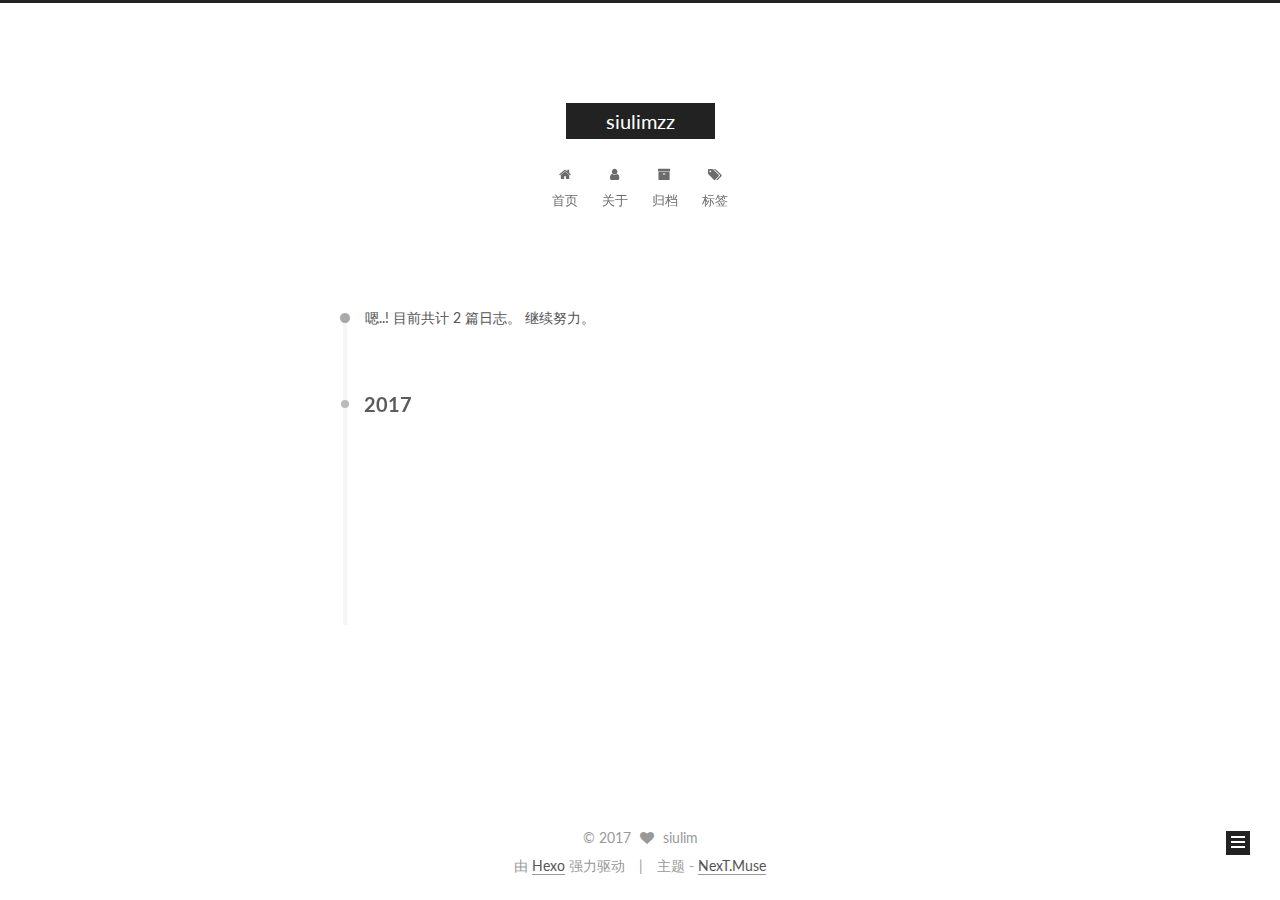
==== commit b5660a99: "Site updated: 2017-05-10 15:21:41" ====
--- a/archives/index.html
+++ b/archives/index.html
@@ -5,7 +5,7 @@
   
 
 
-<html class="theme-next muse use-motion" lang="zh-CN">
+<html class="theme-next muse use-motion" lang="zh-Hans">
 <head>
   <meta charset="UTF-8"/>
 <meta http-equiv="X-UA-Compatible" content="IE=edge" />
@@ -74,28 +74,31 @@
 <link href="/css/main.css?v=5.1.1" rel="stylesheet" type="text/css" />
 
 
-  <meta name="keywords" content="Hexo, NexT" />
-
-
-
-
-
-
-
-
-  <link rel="shortcut icon" type="image/x-icon" href="/favicon.ico?v=5.1.1" />
-
-
-
-
-
-
+  <meta name="keywords" content="siulimzz��hexo" />
+
+
+
+
+
+
+
+
+  <link rel="shortcut icon" type="image/x-icon" href="/images/favicon.png?v=5.1.1" />
+
+
+
+
+
+
+<meta name="description" content="一点点无聊的小界面">
 <meta property="og:type" content="website">
 <meta property="og:title" content="siulimzz">
 <meta property="og:url" content="http://siulimzz.com/archives/index.html">
 <meta property="og:site_name" content="siulimzz">
+<meta property="og:description" content="一点点无聊的小界面">
 <meta name="twitter:card" content="summary">
 <meta name="twitter:title" content="siulimzz">
+<meta name="twitter:description" content="一点点无聊的小界面">
 
 
 
@@ -109,7 +112,7 @@
     motion: true,
     duoshuo: {
       userId: '0',
-      author: 'Author'
+      author: '博主'
     },
     algolia: {
       applicationID: '',
@@ -129,10 +132,10 @@
 
 
 
-  <title>Archive | siulimzz</title>
+  <title>归档 | siulimzz</title>
 </head>
 
-<body itemscope itemtype="http://schema.org/WebPage" lang="zh-CN">
+<body itemscope itemtype="http://schema.org/WebPage" lang="zh-Hans">
 
   
 
@@ -195,17 +198,27 @@
             
               <i class="menu-item-icon fa fa-fw fa-home"></i> <br />
             
-            Home
+            首页
           </a>
         </li>
       
         
+        <li class="menu-item menu-item-about">
+          <a href="/about" rel="section">
+            
+              <i class="menu-item-icon fa fa-fw fa-user"></i> <br />
+            
+            关于
+          </a>
+        </li>
+      
+        
         <li class="menu-item menu-item-archives">
           <a href="/archives" rel="section">
             
               <i class="menu-item-icon fa fa-fw fa-archive"></i> <br />
             
-            Archives
+            归档
           </a>
         </li>
       
@@ -215,7 +228,7 @@
             
               <i class="menu-item-icon fa fa-fw fa-tags"></i> <br />
             
-            Tags
+            标签
           </a>
         </li>
       
@@ -247,7 +260,7 @@
       
         
       
-      Um..! 1 post. Keep on posting.
+      嗯..! 目前共计 2 篇日志。 继续努力。
     </span>
 
     
@@ -261,6 +274,43 @@
         <div class="collection-title">
           <h2 class="archive-year motion-element" id="archive-year-2017">2017</h2>
         </div>
+      
+      
+
+      
+
+  <article class="post post-type-normal" itemscope itemtype="http://schema.org/Article">
+    <header class="post-header">
+
+      <h2 class="post-title">
+        
+            <a class="post-title-link" href="/2017/05/10/hello-hexo/" itemprop="url">
+              
+                <span itemprop="name">hello-hexo</span>
+              
+            </a>
+        
+      </h2>
+
+      <div class="post-meta">
+        <time class="post-time" itemprop="dateCreated"
+              datetime="2017-05-10T14:13:40+08:00"
+              content="2017-05-10" >
+          05-10
+        </time>
+      </div>
+
+    </header>
+  </article>
+
+
+
+    
+
+      
+      
+      
+
       
       
 
@@ -328,11 +378,11 @@
       <section class="site-overview sidebar-panel sidebar-panel-active">
         <div class="site-author motion-element" itemprop="author" itemscope itemtype="http://schema.org/Person">
           <img class="site-author-image" itemprop="image"
-               src="/images/avatar.gif"
+               src="/images/siulimzz.jpg"
                alt="siulim" />
           <p class="site-author-name" itemprop="name">siulim</p>
            
-              <p class="site-description motion-element" itemprop="description"></p>
+              <p class="site-description motion-element" itemprop="description">一点点无聊的小界面</p>
           
         </div>
         <nav class="site-state motion-element">
@@ -340,8 +390,8 @@
           
             <div class="site-state-item site-state-posts">
               <a href="/archives">
-                <span class="site-state-item-count">1</span>
-                <span class="site-state-item-name">posts</span>
+                <span class="site-state-item-count">2</span>
+                <span class="site-state-item-name">日志</span>
               </a>
             </div>
           
@@ -349,12 +399,41 @@
           
 
           
+            
+            
+            <div class="site-state-item site-state-tags">
+              
+                <span class="site-state-item-count">1</span>
+                <span class="site-state-item-name">标签</span>
+              
+            </div>
+          
 
         </nav>
 
         
 
         <div class="links-of-author motion-element">
+          
+            
+              <span class="links-of-author-item">
+                <a href="https://github.com/siulimzz" target="_blank" title="GitHub">
+                  
+                    <i class="fa fa-fw fa-github"></i>
+                  
+                  GitHub
+                </a>
+              </span>
+            
+              <span class="links-of-author-item">
+                <a href="http://weibo.com/p/1005053547164514" target="_blank" title="Weibo">
+                  
+                    <i class="fa fa-fw fa-weibo"></i>
+                  
+                  Weibo
+                </a>
+              </span>
+            
           
         </div>
 
@@ -395,11 +474,11 @@
 
 
 <div class="powered-by">
-  Powered by <a class="theme-link" href="https://hexo.io">Hexo</a>
+  由 <a class="theme-link" href="https://hexo.io">Hexo</a> 强力驱动
 </div>
 
 <div class="theme-info">
-  Theme -
+  主题 -
   <a class="theme-link" href="https://github.com/iissnan/hexo-theme-next">
     NexT.Muse
   </a>
@@ -498,31 +577,39 @@
 
   
 
-
-  
-
-
-
-
-	
-
-
-
-
-
-  
-
-
-
-
-
-  
-
-
-
-
-
-  
+  
+    
+  
+
+  <script type="text/javascript">
+    var duoshuoQuery = {short_name:"siulimzz"};
+    (function() {
+      var ds = document.createElement('script');
+      ds.type = 'text/javascript';ds.async = true;
+      ds.id = 'duoshuo-script';
+      ds.src = (document.location.protocol == 'https:' ? 'https:' : 'http:') + '//static.duoshuo.com/embed.js';
+      ds.charset = 'UTF-8';
+      (document.getElementsByTagName('head')[0]
+      || document.getElementsByTagName('body')[0]).appendChild(ds);
+    })();
+  </script>
+
+  
+    
+    
+    <script src="/lib/ua-parser-js/dist/ua-parser.min.js?v=0.7.9"></script>
+    <script src="/js/src/hook-duoshuo.js"></script>
+  
+
+
+
+
+
+
+
+
+
+
 
 
 
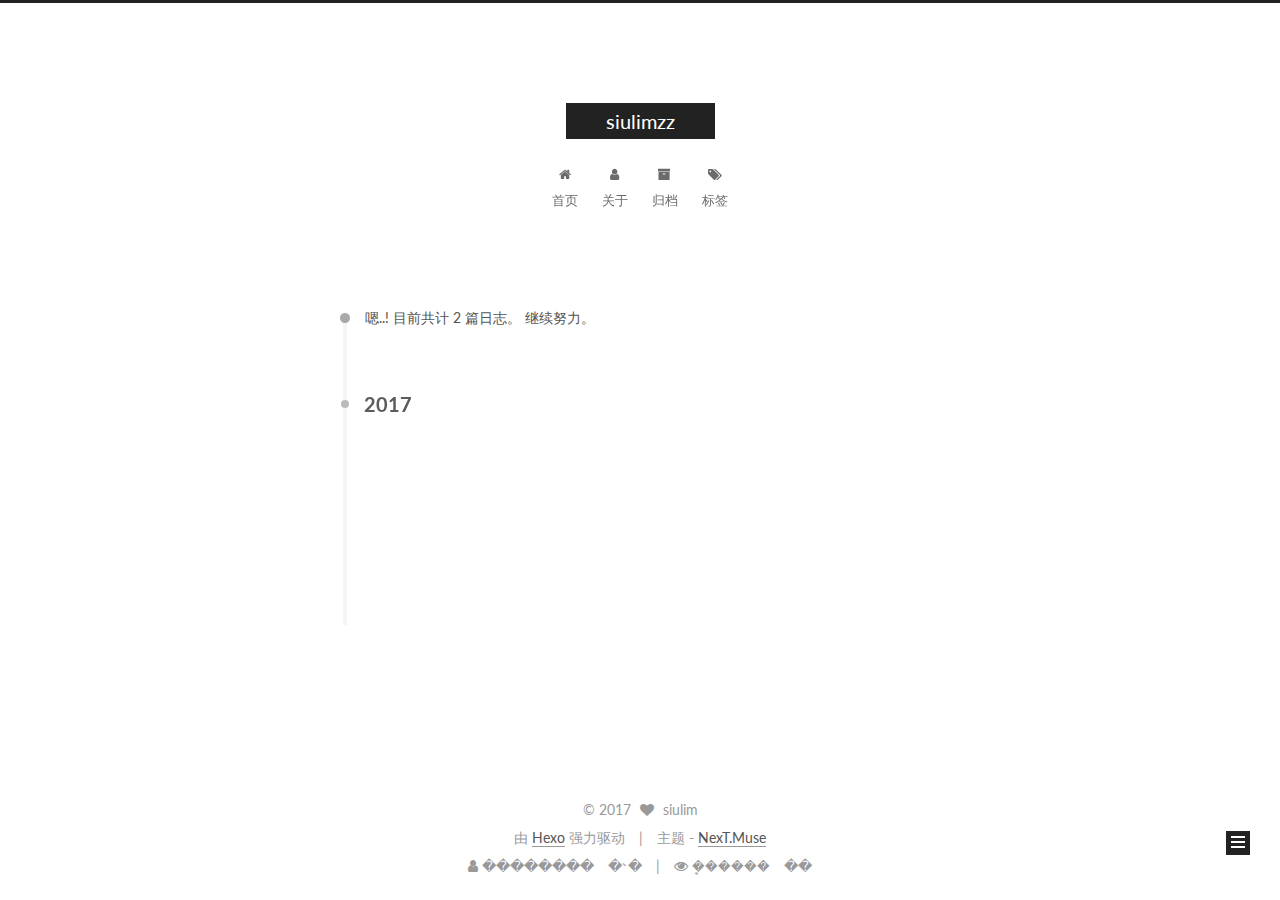
==== commit b679a2d7: "Site updated: 2017-05-10 15:29:04" ====
--- a/archives/index.html
+++ b/archives/index.html
@@ -486,6 +486,26 @@
 
 
         
+<div class="busuanzi-count">
+  <script async src="https://dn-lbstatics.qbox.me/busuanzi/2.3/busuanzi.pure.mini.js"></script>
+
+  
+    <span class="site-uv">
+      <i class="fa fa-user"></i> ��������
+      <span class="busuanzi-value" id="busuanzi_value_site_uv"></span>
+      �˴�
+    </span>
+  
+
+  
+    <span class="site-pv">
+      <i class="fa fa-eye"></i> �ܷ�����
+      <span class="busuanzi-value" id="busuanzi_value_site_pv"></span>
+      ��
+    </span>
+  
+</div>
+
 
         
       </div>
--- a/css/main.css
+++ b/css/main.css
@@ -1695,7 +1695,7 @@
   width: 4px;
   height: 4px;
   border-radius: 50%;
-  background: #ff8c81;
+  background: #ff29b0;
 }
 .links-of-blogroll {
   font-size: 13px;
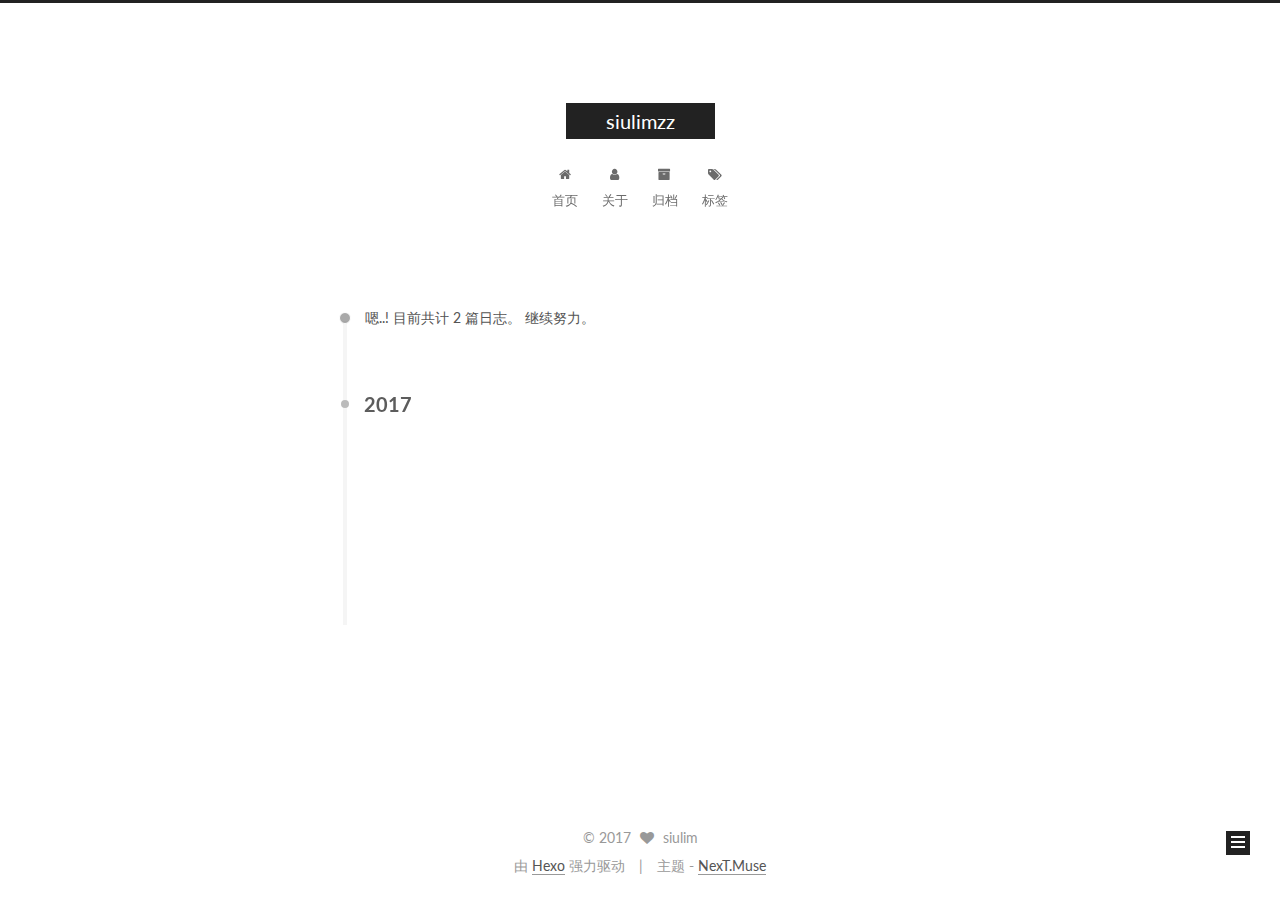
==== commit 99a75c1c: "Site updated: 2017-05-10 16:14:34" ====
--- a/archives/index.html
+++ b/archives/index.html
@@ -74,7 +74,7 @@
 <link href="/css/main.css?v=5.1.1" rel="stylesheet" type="text/css" />
 
 
-  <meta name="keywords" content="siulimzz��hexo" />
+  <meta name="keywords" content="siulimzz,hexo" />
 
 
 
@@ -486,26 +486,6 @@
 
 
         
-<div class="busuanzi-count">
-  <script async src="https://dn-lbstatics.qbox.me/busuanzi/2.3/busuanzi.pure.mini.js"></script>
-
-  
-    <span class="site-uv">
-      <i class="fa fa-user"></i> ��������
-      <span class="busuanzi-value" id="busuanzi_value_site_uv"></span>
-      �˴�
-    </span>
-  
-
-  
-    <span class="site-pv">
-      <i class="fa fa-eye"></i> �ܷ�����
-      <span class="busuanzi-value" id="busuanzi_value_site_pv"></span>
-      ��
-    </span>
-  
-</div>
-
 
         
       </div>
@@ -597,52 +577,151 @@
 
   
 
-  
-    
-  
-
-  <script type="text/javascript">
-    var duoshuoQuery = {short_name:"siulimzz"};
-    (function() {
-      var ds = document.createElement('script');
-      ds.type = 'text/javascript';ds.async = true;
-      ds.id = 'duoshuo-script';
-      ds.src = (document.location.protocol == 'https:' ? 'https:' : 'http:') + '//static.duoshuo.com/embed.js';
-      ds.charset = 'UTF-8';
-      (document.getElementsByTagName('head')[0]
-      || document.getElementsByTagName('body')[0]).appendChild(ds);
-    })();
+
+  
+
+
+
+
+	
+
+
+
+
+
+  
+
+
+
+
+
+  
+
+
+
+
+
+  
+
+
+
+
+
+
+  
+
+
+
+
+
+  
+
+  
+  <script src="https://cdn1.lncld.net/static/js/av-core-mini-0.6.1.js"></script>
+  <script>AV.initialize("DRWrC6Lk5PLVUy7c3eFenyGD-gzGzoHsz", "dnvLKamiXSTNQtFVIk8OOwEe");</script>
+  <script>
+    function showTime(Counter) {
+      var query = new AV.Query(Counter);
+      var entries = [];
+      var $visitors = $(".leancloud_visitors");
+
+      $visitors.each(function () {
+        entries.push( $(this).attr("id").trim() );
+      });
+
+      query.containedIn('url', entries);
+      query.find()
+        .done(function (results) {
+          var COUNT_CONTAINER_REF = '.leancloud-visitors-count';
+
+          if (results.length === 0) {
+            $visitors.find(COUNT_CONTAINER_REF).text(0);
+            return;
+          }
+
+          for (var i = 0; i < results.length; i++) {
+            var item = results[i];
+            var url = item.get('url');
+            var time = item.get('time');
+            var element = document.getElementById(url);
+
+            $(element).find(COUNT_CONTAINER_REF).text(time);
+          }
+          for(var i = 0; i < entries.length; i++) {
+            var url = entries[i];
+            var element = document.getElementById(url);
+            var countSpan = $(element).find(COUNT_CONTAINER_REF);
+            if( countSpan.text() == '') {
+              countSpan.text(0);
+            }
+          }
+        })
+        .fail(function (object, error) {
+          console.log("Error: " + error.code + " " + error.message);
+        });
+    }
+
+    function addCount(Counter) {
+      var $visitors = $(".leancloud_visitors");
+      var url = $visitors.attr('id').trim();
+      var title = $visitors.attr('data-flag-title').trim();
+      var query = new AV.Query(Counter);
+
+      query.equalTo("url", url);
+      query.find({
+        success: function(results) {
+          if (results.length > 0) {
+            var counter = results[0];
+            counter.fetchWhenSave(true);
+            counter.increment("time");
+            counter.save(null, {
+              success: function(counter) {
+                var $element = $(document.getElementById(url));
+                $element.find('.leancloud-visitors-count').text(counter.get('time'));
+              },
+              error: function(counter, error) {
+                console.log('Failed to save Visitor num, with error message: ' + error.message);
+              }
+            });
+          } else {
+            var newcounter = new Counter();
+            /* Set ACL */
+            var acl = new AV.ACL();
+            acl.setPublicReadAccess(true);
+            acl.setPublicWriteAccess(true);
+            newcounter.setACL(acl);
+            /* End Set ACL */
+            newcounter.set("title", title);
+            newcounter.set("url", url);
+            newcounter.set("time", 1);
+            newcounter.save(null, {
+              success: function(newcounter) {
+                var $element = $(document.getElementById(url));
+                $element.find('.leancloud-visitors-count').text(newcounter.get('time'));
+              },
+              error: function(newcounter, error) {
+                console.log('Failed to create');
+              }
+            });
+          }
+        },
+        error: function(error) {
+          console.log('Error:' + error.code + " " + error.message);
+        }
+      });
+    }
+
+    $(function() {
+      var Counter = AV.Object.extend("Counter");
+      if ($('.leancloud_visitors').length == 1) {
+        addCount(Counter);
+      } else if ($('.post-title-link').length > 1) {
+        showTime(Counter);
+      }
+    });
   </script>
 
-  
-    
-    
-    <script src="/lib/ua-parser-js/dist/ua-parser.min.js?v=0.7.9"></script>
-    <script src="/js/src/hook-duoshuo.js"></script>
-  
-
-
-
-
-
-
-
-
-
-
-
-
-
-
-
-
-  
-
-
-
-
-
-  
+
 
   
 
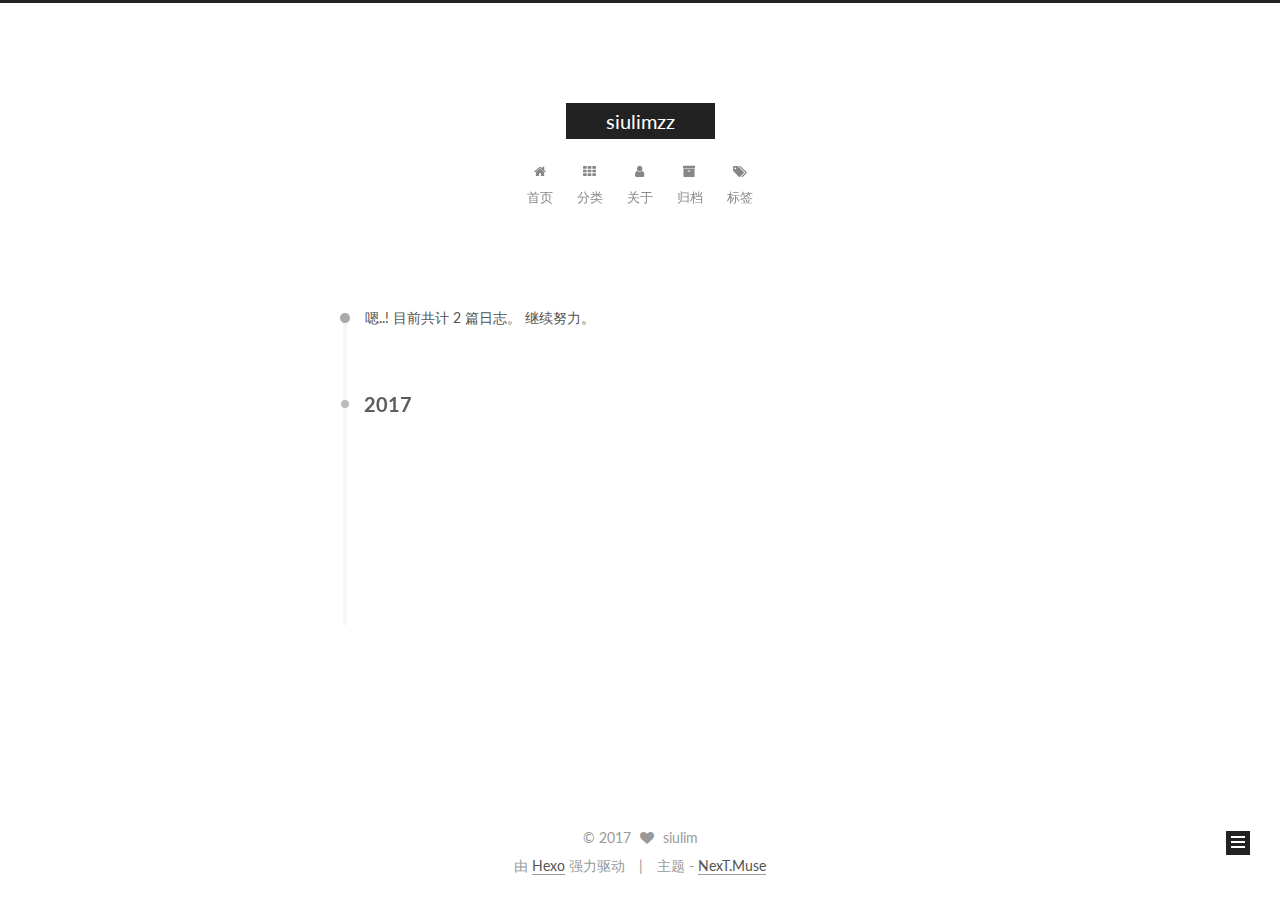
==== commit 0fa215d2: "Site updated: 2017-05-10 22:13:33" ====
--- a/archives/index.html
+++ b/archives/index.html
@@ -203,6 +203,16 @@
         </li>
       
         
+        <li class="menu-item menu-item-categories">
+          <a href="/categories" rel="section">
+            
+              <i class="menu-item-icon fa fa-fw fa-th"></i> <br />
+            
+            分类
+          </a>
+        </li>
+      
+        
         <li class="menu-item menu-item-about">
           <a href="/about" rel="section">
             
@@ -402,10 +412,10 @@
             
             
             <div class="site-state-item site-state-tags">
-              
+              <a href="/tags/index.html">
                 <span class="site-state-item-count">1</span>
                 <span class="site-state-item-name">标签</span>
-              
+              </a>
             </div>
           
 
--- a/css/main.css
+++ b/css/main.css
@@ -1695,7 +1695,7 @@
   width: 4px;
   height: 4px;
   border-radius: 50%;
-  background: #ff29b0;
+  background: #ecffff;
 }
 .links-of-blogroll {
   font-size: 13px;
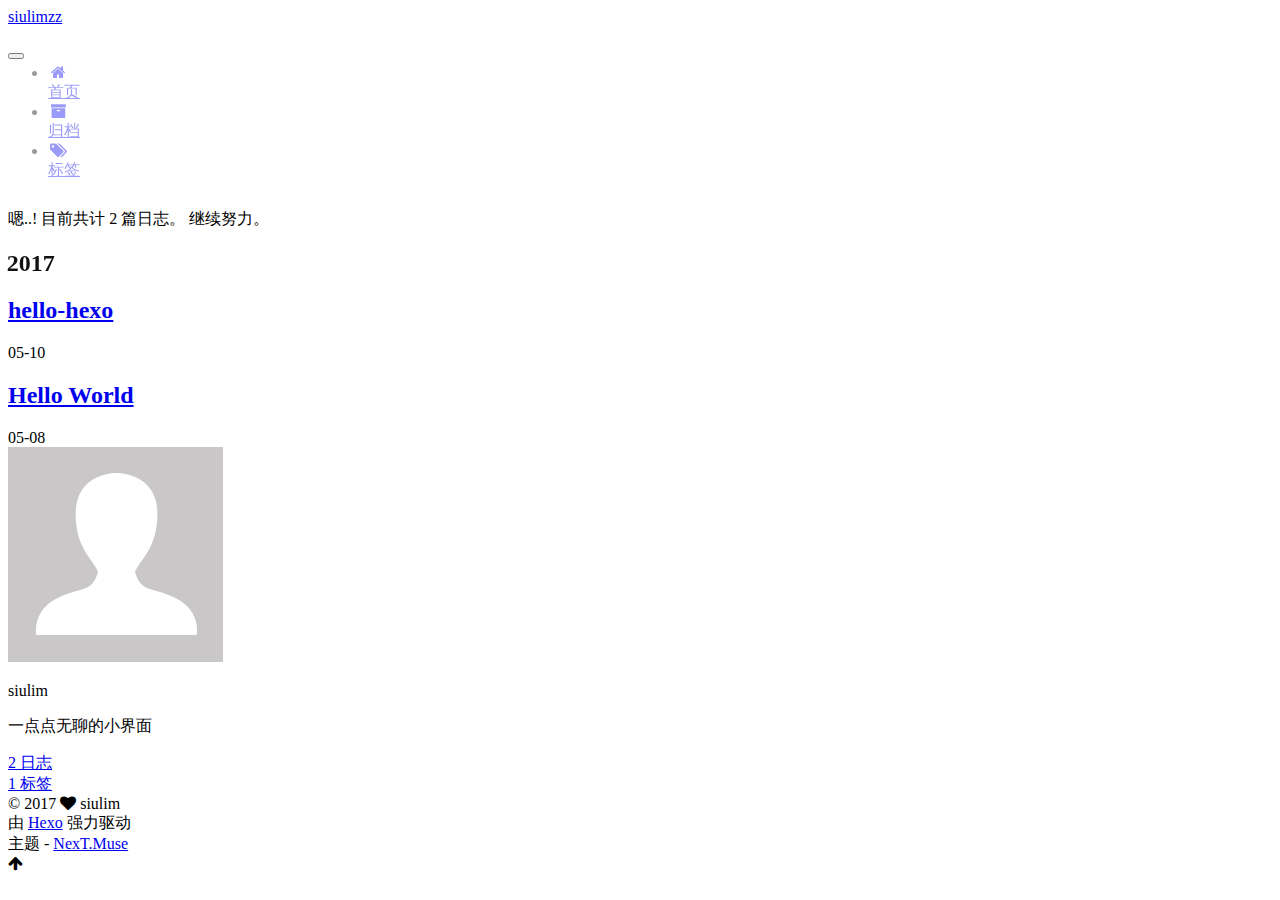
==== commit 3de07913: "Site updated: 2017-05-10 23:13:41" ====
--- a/archives/index.html
+++ b/archives/index.html
@@ -74,16 +74,16 @@
 <link href="/css/main.css?v=5.1.1" rel="stylesheet" type="text/css" />
 
 
-  <meta name="keywords" content="siulimzz,hexo" />
-
-
-
-
-
-
-
-
-  <link rel="shortcut icon" type="image/x-icon" href="/images/favicon.png?v=5.1.1" />
+  <meta name="keywords" content="Hexo, NexT" />
+
+
+
+
+
+
+
+
+  <link rel="shortcut icon" type="image/x-icon" href="/favicon.ico?v=5.1.1" />
 
 
 
@@ -203,26 +203,6 @@
         </li>
       
         
-        <li class="menu-item menu-item-categories">
-          <a href="/categories" rel="section">
-            
-              <i class="menu-item-icon fa fa-fw fa-th"></i> <br />
-            
-            分类
-          </a>
-        </li>
-      
-        
-        <li class="menu-item menu-item-about">
-          <a href="/about" rel="section">
-            
-              <i class="menu-item-icon fa fa-fw fa-user"></i> <br />
-            
-            关于
-          </a>
-        </li>
-      
-        
         <li class="menu-item menu-item-archives">
           <a href="/archives" rel="section">
             
@@ -388,7 +368,7 @@
       <section class="site-overview sidebar-panel sidebar-panel-active">
         <div class="site-author motion-element" itemprop="author" itemscope itemtype="http://schema.org/Person">
           <img class="site-author-image" itemprop="image"
-               src="/images/siulimzz.jpg"
+               src="/images/avatar.gif"
                alt="siulim" />
           <p class="site-author-name" itemprop="name">siulim</p>
            
@@ -424,26 +404,6 @@
         
 
         <div class="links-of-author motion-element">
-          
-            
-              <span class="links-of-author-item">
-                <a href="https://github.com/siulimzz" target="_blank" title="GitHub">
-                  
-                    <i class="fa fa-fw fa-github"></i>
-                  
-                  GitHub
-                </a>
-              </span>
-            
-              <span class="links-of-author-item">
-                <a href="http://weibo.com/p/1005053547164514" target="_blank" title="Weibo">
-                  
-                    <i class="fa fa-fw fa-weibo"></i>
-                  
-                  Weibo
-                </a>
-              </span>
-            
           
         </div>
 
@@ -627,113 +587,6 @@
   
 
   
-  <script src="https://cdn1.lncld.net/static/js/av-core-mini-0.6.1.js"></script>
-  <script>AV.initialize("DRWrC6Lk5PLVUy7c3eFenyGD-gzGzoHsz", "dnvLKamiXSTNQtFVIk8OOwEe");</script>
-  <script>
-    function showTime(Counter) {
-      var query = new AV.Query(Counter);
-      var entries = [];
-      var $visitors = $(".leancloud_visitors");
-
-      $visitors.each(function () {
-        entries.push( $(this).attr("id").trim() );
-      });
-
-      query.containedIn('url', entries);
-      query.find()
-        .done(function (results) {
-          var COUNT_CONTAINER_REF = '.leancloud-visitors-count';
-
-          if (results.length === 0) {
-            $visitors.find(COUNT_CONTAINER_REF).text(0);
-            return;
-          }
-
-          for (var i = 0; i < results.length; i++) {
-            var item = results[i];
-            var url = item.get('url');
-            var time = item.get('time');
-            var element = document.getElementById(url);
-
-            $(element).find(COUNT_CONTAINER_REF).text(time);
-          }
-          for(var i = 0; i < entries.length; i++) {
-            var url = entries[i];
-            var element = document.getElementById(url);
-            var countSpan = $(element).find(COUNT_CONTAINER_REF);
-            if( countSpan.text() == '') {
-              countSpan.text(0);
-            }
-          }
-        })
-        .fail(function (object, error) {
-          console.log("Error: " + error.code + " " + error.message);
-        });
-    }
-
-    function addCount(Counter) {
-      var $visitors = $(".leancloud_visitors");
-      var url = $visitors.attr('id').trim();
-      var title = $visitors.attr('data-flag-title').trim();
-      var query = new AV.Query(Counter);
-
-      query.equalTo("url", url);
-      query.find({
-        success: function(results) {
-          if (results.length > 0) {
-            var counter = results[0];
-            counter.fetchWhenSave(true);
-            counter.increment("time");
-            counter.save(null, {
-              success: function(counter) {
-                var $element = $(document.getElementById(url));
-                $element.find('.leancloud-visitors-count').text(counter.get('time'));
-              },
-              error: function(counter, error) {
-                console.log('Failed to save Visitor num, with error message: ' + error.message);
-              }
-            });
-          } else {
-            var newcounter = new Counter();
-            /* Set ACL */
-            var acl = new AV.ACL();
-            acl.setPublicReadAccess(true);
-            acl.setPublicWriteAccess(true);
-            newcounter.setACL(acl);
-            /* End Set ACL */
-            newcounter.set("title", title);
-            newcounter.set("url", url);
-            newcounter.set("time", 1);
-            newcounter.save(null, {
-              success: function(newcounter) {
-                var $element = $(document.getElementById(url));
-                $element.find('.leancloud-visitors-count').text(newcounter.get('time'));
-              },
-              error: function(newcounter, error) {
-                console.log('Failed to create');
-              }
-            });
-          }
-        },
-        error: function(error) {
-          console.log('Error:' + error.code + " " + error.message);
-        }
-      });
-    }
-
-    $(function() {
-      var Counter = AV.Object.extend("Counter");
-      if ($('.leancloud_visitors').length == 1) {
-        addCount(Counter);
-      } else if ($('.post-title-link').length > 1) {
-        showTime(Counter);
-      }
-    });
-  </script>
-
-
-
-  
 
   
 
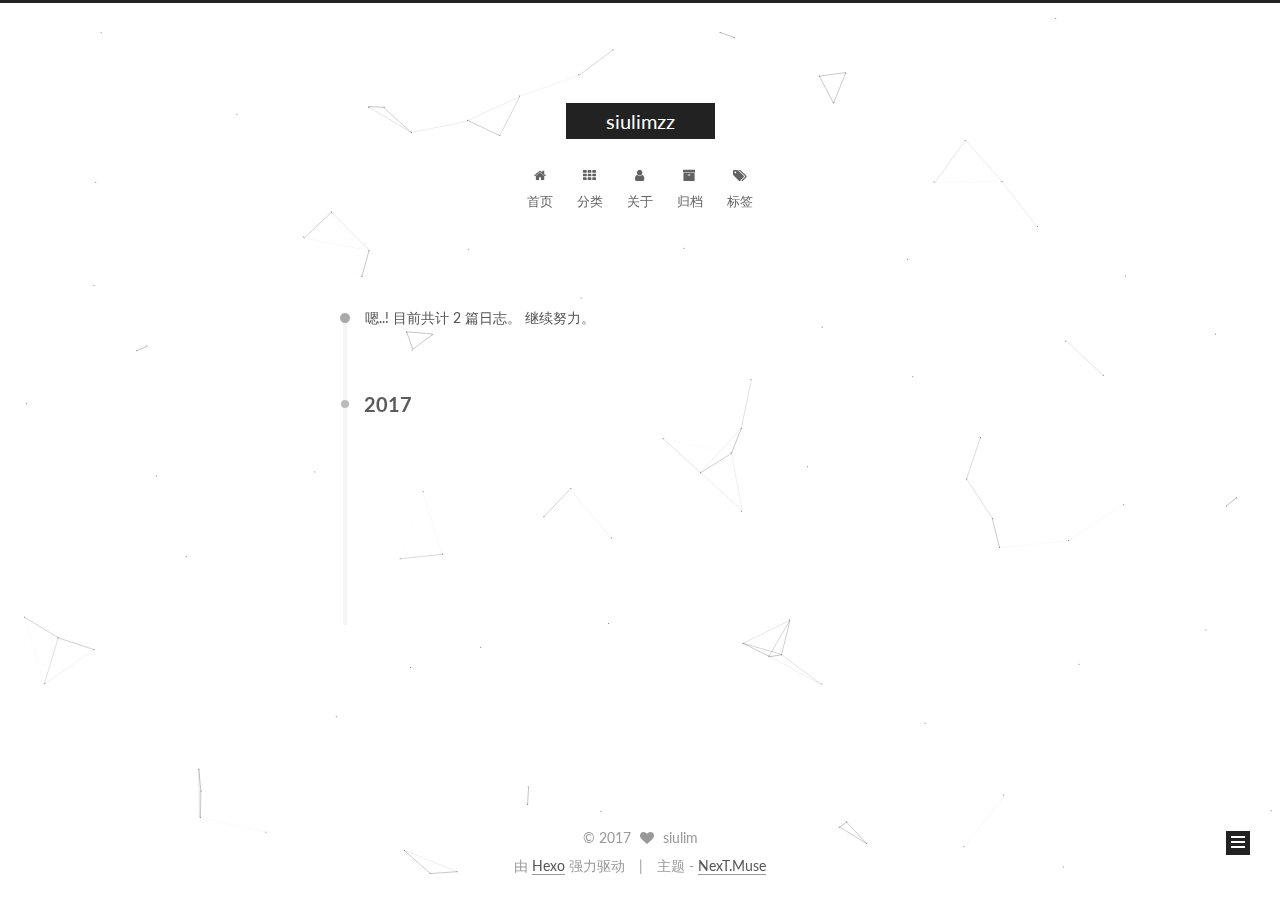
==== commit 2600f5be: "Site updated: 2017-05-10 23:28:04" ====
--- a/archives/index.html
+++ b/archives/index.html
@@ -74,16 +74,16 @@
 <link href="/css/main.css?v=5.1.1" rel="stylesheet" type="text/css" />
 
 
-  <meta name="keywords" content="Hexo, NexT" />
-
-
-
-
-
-
-
-
-  <link rel="shortcut icon" type="image/x-icon" href="/favicon.ico?v=5.1.1" />
+  <meta name="keywords" content="siulimzz,hexo" />
+
+
+
+
+
+
+
+
+  <link rel="shortcut icon" type="image/x-icon" href="/images/favicon.png?v=5.1.1" />
 
 
 
@@ -203,6 +203,26 @@
         </li>
       
         
+        <li class="menu-item menu-item-categories">
+          <a href="/categories" rel="section">
+            
+              <i class="menu-item-icon fa fa-fw fa-th"></i> <br />
+            
+            分类
+          </a>
+        </li>
+      
+        
+        <li class="menu-item menu-item-about">
+          <a href="/about" rel="section">
+            
+              <i class="menu-item-icon fa fa-fw fa-user"></i> <br />
+            
+            关于
+          </a>
+        </li>
+      
+        
         <li class="menu-item menu-item-archives">
           <a href="/archives" rel="section">
             
@@ -368,7 +388,7 @@
       <section class="site-overview sidebar-panel sidebar-panel-active">
         <div class="site-author motion-element" itemprop="author" itemscope itemtype="http://schema.org/Person">
           <img class="site-author-image" itemprop="image"
-               src="/images/avatar.gif"
+               src="/images/siulimzz.jpg"
                alt="siulim" />
           <p class="site-author-name" itemprop="name">siulim</p>
            
@@ -404,6 +424,26 @@
         
 
         <div class="links-of-author motion-element">
+          
+            
+              <span class="links-of-author-item">
+                <a href="https://github.com/siulimzz" target="_blank" title="GitHub">
+                  
+                    <i class="fa fa-fw fa-github"></i>
+                  
+                  GitHub
+                </a>
+              </span>
+            
+              <span class="links-of-author-item">
+                <a href="http://weibo.com/p/1005053547164514" target="_blank" title="Weibo">
+                  
+                    <i class="fa fa-fw fa-weibo"></i>
+                  
+                  Weibo
+                </a>
+              </span>
+            
           
         </div>
 
@@ -489,6 +529,8 @@
   
 
 
+  
+
 
 
 
@@ -516,6 +558,9 @@
 
   
   <script type="text/javascript" src="/lib/fancybox/source/jquery.fancybox.pack.js?v=2.1.5"></script>
+
+  
+  <script type="text/javascript" src="/lib/canvas-nest/canvas-nest.min.js"></script>
 
 
   
@@ -587,6 +632,113 @@
   
 
   
+  <script src="https://cdn1.lncld.net/static/js/av-core-mini-0.6.1.js"></script>
+  <script>AV.initialize("DRWrC6Lk5PLVUy7c3eFenyGD-gzGzoHsz", "dnvLKamiXSTNQtFVIk8OOwEe");</script>
+  <script>
+    function showTime(Counter) {
+      var query = new AV.Query(Counter);
+      var entries = [];
+      var $visitors = $(".leancloud_visitors");
+
+      $visitors.each(function () {
+        entries.push( $(this).attr("id").trim() );
+      });
+
+      query.containedIn('url', entries);
+      query.find()
+        .done(function (results) {
+          var COUNT_CONTAINER_REF = '.leancloud-visitors-count';
+
+          if (results.length === 0) {
+            $visitors.find(COUNT_CONTAINER_REF).text(0);
+            return;
+          }
+
+          for (var i = 0; i < results.length; i++) {
+            var item = results[i];
+            var url = item.get('url');
+            var time = item.get('time');
+            var element = document.getElementById(url);
+
+            $(element).find(COUNT_CONTAINER_REF).text(time);
+          }
+          for(var i = 0; i < entries.length; i++) {
+            var url = entries[i];
+            var element = document.getElementById(url);
+            var countSpan = $(element).find(COUNT_CONTAINER_REF);
+            if( countSpan.text() == '') {
+              countSpan.text(0);
+            }
+          }
+        })
+        .fail(function (object, error) {
+          console.log("Error: " + error.code + " " + error.message);
+        });
+    }
+
+    function addCount(Counter) {
+      var $visitors = $(".leancloud_visitors");
+      var url = $visitors.attr('id').trim();
+      var title = $visitors.attr('data-flag-title').trim();
+      var query = new AV.Query(Counter);
+
+      query.equalTo("url", url);
+      query.find({
+        success: function(results) {
+          if (results.length > 0) {
+            var counter = results[0];
+            counter.fetchWhenSave(true);
+            counter.increment("time");
+            counter.save(null, {
+              success: function(counter) {
+                var $element = $(document.getElementById(url));
+                $element.find('.leancloud-visitors-count').text(counter.get('time'));
+              },
+              error: function(counter, error) {
+                console.log('Failed to save Visitor num, with error message: ' + error.message);
+              }
+            });
+          } else {
+            var newcounter = new Counter();
+            /* Set ACL */
+            var acl = new AV.ACL();
+            acl.setPublicReadAccess(true);
+            acl.setPublicWriteAccess(true);
+            newcounter.setACL(acl);
+            /* End Set ACL */
+            newcounter.set("title", title);
+            newcounter.set("url", url);
+            newcounter.set("time", 1);
+            newcounter.save(null, {
+              success: function(newcounter) {
+                var $element = $(document.getElementById(url));
+                $element.find('.leancloud-visitors-count').text(newcounter.get('time'));
+              },
+              error: function(newcounter, error) {
+                console.log('Failed to create');
+              }
+            });
+          }
+        },
+        error: function(error) {
+          console.log('Error:' + error.code + " " + error.message);
+        }
+      });
+    }
+
+    $(function() {
+      var Counter = AV.Object.extend("Counter");
+      if ($('.leancloud_visitors').length == 1) {
+        addCount(Counter);
+      } else if ($('.post-title-link').length > 1) {
+        showTime(Counter);
+      }
+    });
+  </script>
+
+
+
+  
 
   
 
--- a/css/main.css
+++ b/css/main.css
@@ -0,0 +1,2547 @@
+/* normalize.css v3.0.2 | MIT License | git.io/normalize */
+html {
+  font-family: sans-serif; /* 1 */
+  -ms-text-size-adjust: 100%; /* 2 */
+  -webkit-text-size-adjust: 100%; /* 2 */
+}
+body {
+  margin: 0;
+}
+article,
+aside,
+details,
+figcaption,
+figure,
+footer,
+header,
+hgroup,
+main,
+menu,
+nav,
+section,
+summary {
+  display: block;
+}
+audio,
+canvas,
+progress,
+video {
+  display: inline-block; /* 1 */
+  vertical-align: baseline; /* 2 */
+}
+audio:not([controls]) {
+  display: none;
+  height: 0;
+}
+[hidden],
+template {
+  display: none;
+}
+a {
+  background-color: transparent;
+}
+a:active,
+a:hover {
+  outline: 0;
+}
+abbr[title] {
+  border-bottom: 1px dotted;
+}
+b,
+strong {
+  font-weight: bold;
+}
+dfn {
+  font-style: italic;
+}
+h1 {
+  font-size: 2em;
+  margin: 0.67em 0;
+}
+mark {
+  background: #ff0;
+  color: #000;
+}
+small {
+  font-size: 80%;
+}
+sub,
+sup {
+  font-size: 75%;
+  line-height: 0;
+  position: relative;
+  vertical-align: baseline;
+}
+sup {
+  top: -0.5em;
+}
+sub {
+  bottom: -0.25em;
+}
+img {
+  border: 0;
+}
+svg:not(:root) {
+  overflow: hidden;
+}
+figure {
+  margin: 1em 40px;
+}
+hr {
+  -moz-box-sizing: content-box;
+  box-sizing: content-box;
+  height: 0;
+}
+pre {
+  overflow: auto;
+}
+code,
+kbd,
+pre,
+samp {
+  font-family: monospace, monospace;
+  font-size: 1em;
+}
+button,
+input,
+optgroup,
+select,
+textarea {
+  color: inherit; /* 1 */
+  font: inherit; /* 2 */
+  margin: 0; /* 3 */
+}
+button {
+  overflow: visible;
+}
+button,
+select {
+  text-transform: none;
+}
+button,
+html input[type="button"],
+input[type="reset"],
+input[type="submit"] {
+  -webkit-appearance: button; /* 2 */
+  cursor: pointer; /* 3 */
+}
+button[disabled],
+html input[disabled] {
+  cursor: default;
+}
+button::-moz-focus-inner,
+input::-moz-focus-inner {
+  border: 0;
+  padding: 0;
+}
+input {
+  line-height: normal;
+}
+input[type="checkbox"],
+input[type="radio"] {
+  box-sizing: border-box; /* 1 */
+  padding: 0; /* 2 */
+}
+input[type="number"]::-webkit-inner-spin-button,
+input[type="number"]::-webkit-outer-spin-button {
+  height: auto;
+}
+input[type="search"] {
+  -webkit-appearance: textfield; /* 1 */
+  -moz-box-sizing: content-box;
+  -webkit-box-sizing: content-box; /* 2 */
+  box-sizing: content-box;
+}
+input[type="search"]::-webkit-search-cancel-button,
+input[type="search"]::-webkit-search-decoration {
+  -webkit-appearance: none;
+}
+fieldset {
+  border: 1px solid #c0c0c0;
+  margin: 0 2px;
+  padding: 0.35em 0.625em 0.75em;
+}
+legend {
+  border: 0; /* 1 */
+  padding: 0; /* 2 */
+}
+textarea {
+  overflow: auto;
+}
+optgroup {
+  font-weight: bold;
+}
+table {
+  border-collapse: collapse;
+  border-spacing: 0;
+}
+td,
+th {
+  padding: 0;
+}
+::selection {
+  background: #262a30;
+  color: #fff;
+}
+body {
+  position: relative;
+  font-family: 'Lato', "PingFang SC", "Microsoft YaHei", sans-serif;
+  font-size: 14px;
+  line-height: 2;
+  color: #555;
+  background: #fff;
+}
+@media (max-width: 767px) {
+  body {
+    padding-right: 0 !important;
+  }
+}
+@media (min-width: 768px) and (max-width: 991px) {
+  body {
+    padding-right: 0 !important;
+  }
+}
+@media (min-width: 1600px) {
+  body {
+    font-size: 16px;
+  }
+}
+h1,
+h2,
+h3,
+h4,
+h5,
+h6 {
+  margin: 0;
+  padding: 0;
+  font-weight: bold;
+  line-height: 1.5;
+  font-family: 'Lato', "PingFang SC", "Microsoft YaHei", sans-serif;
+}
+h2,
+h3,
+h4,
+h5,
+h6 {
+  margin: 20px 0 15px;
+}
+h1 {
+  font-size: 22px;
+}
+@media (max-width: 767px) {
+  h1 {
+    font-size: 18px;
+  }
+}
+h2 {
+  font-size: 20px;
+}
+@media (max-width: 767px) {
+  h2 {
+    font-size: 16px;
+  }
+}
+h3 {
+  font-size: 18px;
+}
+@media (max-width: 767px) {
+  h3 {
+    font-size: 14px;
+  }
+}
+h4 {
+  font-size: 16px;
+}
+@media (max-width: 767px) {
+  h4 {
+    font-size: 12px;
+  }
+}
+h5 {
+  font-size: 14px;
+}
+@media (max-width: 767px) {
+  h5 {
+    font-size: 10px;
+  }
+}
+h6 {
+  font-size: 12px;
+}
+@media (max-width: 767px) {
+  h6 {
+    font-size: 8px;
+  }
+}
+p {
+  margin: 0 0 25px 0;
+}
+a {
+  color: #555;
+  text-decoration: none;
+  border-bottom: 1px solid #999;
+  word-wrap: break-word;
+}
+a:hover {
+  color: #222;
+  border-bottom-color: #222;
+}
+blockquote {
+  margin: 0;
+  padding: 0;
+}
+img {
+  display: block;
+  margin: auto;
+  max-width: 100%;
+  height: auto;
+}
+hr {
+  margin: 40px 0;
+  height: 3px;
+  border: none;
+  background-color: #ddd;
+  background-image: repeating-linear-gradient(-45deg, #fff, #fff 4px, transparent 4px, transparent 8px);
+}
+blockquote {
+  padding: 0 15px;
+  color: #666;
+  border-left: 4px solid #ddd;
+}
+blockquote cite::before {
+  content: "-";
+  padding: 0 5px;
+}
+dt {
+  font-weight: 700;
+}
+dd {
+  margin: 0;
+  padding: 0;
+}
+.text-left {
+  text-align: left;
+}
+.text-center {
+  text-align: center;
+}
+.text-right {
+  text-align: right;
+}
+.text-justify {
+  text-align: justify;
+}
+.text-nowrap {
+  white-space: nowrap;
+}
+.text-lowercase {
+  text-transform: lowercase;
+}
+.text-uppercase {
+  text-transform: uppercase;
+}
+.text-capitalize {
+  text-transform: capitalize;
+}
+.center-block {
+  display: block;
+  margin-left: auto;
+  margin-right: auto;
+}
+.clearfix:before,
+.clearfix:after {
+  content: " ";
+  display: table;
+}
+.clearfix:after {
+  clear: both;
+}
+.pullquote {
+  width: 45%;
+}
+.pullquote.left {
+  float: left;
+  margin-left: 5px;
+  margin-right: 10px;
+}
+.pullquote.right {
+  float: right;
+  margin-left: 10px;
+  margin-right: 5px;
+}
+.affix.affix.affix {
+  position: fixed;
+}
+.translation {
+  margin-top: -20px;
+  font-size: 14px;
+  color: #999;
+}
+.scrollbar-measure {
+  width: 100px;
+  height: 100px;
+  overflow: scroll;
+  position: absolute;
+  top: -9999px;
+}
+.use-motion .motion-element {
+  opacity: 0;
+}
+table {
+  margin: 20px 0;
+  width: 100%;
+  border-collapse: collapse;
+  border-spacing: 0;
+  border: 1px solid #ddd;
+  font-size: 14px;
+  table-layout: fixed;
+  word-wrap: break-all;
+}
+table>tbody>tr:nth-of-type(odd) {
+  background-color: #f9f9f9;
+}
+table>tbody>tr:hover {
+  background-color: #f5f5f5;
+}
+caption,
+th,
+td {
+  padding: 8px;
+  text-align: left;
+  vertical-align: middle;
+  font-weight: normal;
+}
+th,
+td {
+  border-bottom: 3px solid #ddd;
+  border-right: 1px solid #eee;
+}
+th {
+  padding-bottom: 10px;
+  font-weight: 700;
+}
+td {
+  border-bottom-width: 1px;
+}
+html,
+body {
+  height: 100%;
+}
+.container {
+  position: relative;
+  min-height: 100%;
+}
+.header-inner {
+  margin: 0 auto;
+  padding: 100px 0 70px;
+  width: 700px;
+}
+@media (min-width: 1600px) {
+  .container .header-inner {
+    width: 900px;
+  }
+}
+.main {
+  padding-bottom: 150px;
+}
+.main-inner {
+  margin: 0 auto;
+  width: 700px;
+}
+@media (min-width: 1600px) {
+  .container .main-inner {
+    width: 900px;
+  }
+}
+.footer {
+  position: absolute;
+  left: 0;
+  bottom: 0;
+  width: 100%;
+  min-height: 50px;
+}
+.footer-inner {
+  box-sizing: border-box;
+  margin: 20px auto;
+  width: 700px;
+}
+@media (min-width: 1600px) {
+  .container .footer-inner {
+    width: 900px;
+  }
+}
+pre,
+.highlight {
+  overflow: auto;
+  margin: 20px 0;
+  padding: 0;
+  font-size: 13px;
+  color: #4d4d4c;
+  background: #f7f7f7;
+  line-height: 1.6;
+}
+pre,
+code {
+  font-family: consolas, Menlo, "PingFang SC", "Microsoft YaHei", monospace;
+}
+code {
+  padding: 2px 4px;
+  word-wrap: break-word;
+  color: #555;
+  background: #eee;
+  border-radius: 3px;
+  font-size: 13px;
+}
+pre code {
+  padding: 0;
+  color: #4d4d4c;
+  background: none;
+  text-shadow: none;
+}
+.highlight {
+  border-radius: 1px;
+}
+.highlight pre {
+  border: none;
+  margin: 0;
+  padding: 10px 0;
+}
+.highlight table {
+  margin: 0;
+  width: auto;
+  border: none;
+}
+.highlight td {
+  border: none;
+  padding: 0;
+}
+.highlight figcaption {
+  font-size: 1em;
+  color: #4d4d4c;
+  line-height: 1em;
+  margin-bottom: 1em;
+}
+.highlight figcaption:before,
+.highlight figcaption:after {
+  content: " ";
+  display: table;
+}
+.highlight figcaption:after {
+  clear: both;
+}
+.highlight figcaption a {
+  float: right;
+  color: #4d4d4c;
+}
+.highlight figcaption a:hover {
+  border-bottom-color: #4d4d4c;
+}
+.highlight .gutter pre {
+  padding-left: 10px;
+  padding-right: 10px;
+  color: #869194;
+  text-align: right;
+  background-color: #eff2f3;
+}
+.highlight .code pre {
+  width: 100%;
+  padding-left: 10px;
+  padding-right: 10px;
+  background-color: #f7f7f7;
+}
+.highlight .line {
+  height: 20px;
+}
+.gutter {
+  -webkit-user-select: none;
+  -moz-user-select: none;
+  -ms-user-select: none;
+  user-select: none;
+}
+.gist table {
+  width: auto;
+}
+.gist table td {
+  border: none;
+}
+pre .deletion {
+  background: #fdd;
+}
+pre .addition {
+  background: #dfd;
+}
+pre .meta {
+  color: #8959a8;
+}
+pre .comment {
+  color: #8e908c;
+}
+pre .variable,
+pre .attribute,
+pre .tag,
+pre .regexp,
+pre .ruby .constant,
+pre .xml .tag .title,
+pre .xml .pi,
+pre .xml .doctype,
+pre .html .doctype,
+pre .css .id,
+pre .css .class,
+pre .css .pseudo {
+  color: #c82829;
+}
+pre .number,
+pre .preprocessor,
+pre .built_in,
+pre .literal,
+pre .params,
+pre .constant,
+pre .command {
+  color: #f5871f;
+}
+pre .ruby .class .title,
+pre .css .rules .attribute,
+pre .string,
+pre .value,
+pre .inheritance,
+pre .header,
+pre .ruby .symbol,
+pre .xml .cdata,
+pre .special,
+pre .number,
+pre .formula {
+  color: #718c00;
+}
+pre .title,
+pre .css .hexcolor {
+  color: #3e999f;
+}
+pre .function,
+pre .python .decorator,
+pre .python .title,
+pre .ruby .function .title,
+pre .ruby .title .keyword,
+pre .perl .sub,
+pre .javascript .title,
+pre .coffeescript .title {
+  color: #4271ae;
+}
+pre .keyword,
+pre .javascript .function {
+  color: #8959a8;
+}
+.full-image.full-image.full-image {
+  border: none;
+  max-width: 100%;
+  width: auto;
+  margin: 20px auto;
+}
+@media (min-width: 992px) {
+  .full-image.full-image.full-image {
+    max-width: none;
+    width: 110%;
+    margin: 25px -5%;
+  }
+}
+.blockquote-center,
+.page-home .post-type-quote blockquote,
+.page-post-detail .post-type-quote blockquote {
+  position: relative;
+  margin: 40px 0;
+  padding: 0;
+  border-left: none;
+  text-align: center;
+}
+.blockquote-center::before,
+.page-home .post-type-quote blockquote::before,
+.page-post-detail .post-type-quote blockquote::before,
+.blockquote-center::after,
+.page-home .post-type-quote blockquote::after,
+.page-post-detail .post-type-quote blockquote::after {
+  position: absolute;
+  content: ' ';
+  display: block;
+  width: 100%;
+  height: 24px;
+  opacity: 0.2;
+  background-repeat: no-repeat;
+  background-position: 0 -6px;
+  background-size: 22px 22px;
+}
+.blockquote-center::before,
+.page-home .post-type-quote blockquote::before,
+.page-post-detail .post-type-quote blockquote::before {
+  top: -20px;
+  background-image: url("../images/quote-l.svg");
+  border-top: 1px solid #ccc;
+}
+.blockquote-center::after,
+.page-home .post-type-quote blockquote::after,
+.page-post-detail .post-type-quote blockquote::after {
+  bottom: -20px;
+  background-image: url("../images/quote-r.svg");
+  border-bottom: 1px solid #ccc;
+  background-position: 100% 8px;
+}
+.blockquote-center p,
+.page-home .post-type-quote blockquote p,
+.page-post-detail .post-type-quote blockquote p,
+.blockquote-center div,
+.page-home .post-type-quote blockquote div,
+.page-post-detail .post-type-quote blockquote div {
+  text-align: center;
+}
+.post .post-body .group-picture img {
+  box-sizing: border-box;
+  padding: 0 3px;
+  border: none;
+}
+.post .group-picture-row {
+  overflow: hidden;
+  margin-top: 6px;
+}
+.post .group-picture-row:first-child {
+  margin-top: 0;
+}
+.post .group-picture-column {
+  float: left;
+}
+.page-post-detail .post-body .group-picture-column {
+  float: none;
+  margin-top: 10px;
+  width: auto !important;
+}
+.page-post-detail .post-body .group-picture-column img {
+  margin: 0 auto;
+}
+.page-archive .group-picture-container {
+  overflow: hidden;
+}
+.page-archive .group-picture-row {
+  float: left;
+}
+.page-archive .group-picture-row:first-child {
+  margin-top: 6px;
+}
+.page-archive .group-picture-column {
+  max-width: 150px;
+  max-height: 150px;
+}
+.note {
+  padding: 20px;
+  margin: 20px 0;
+  border: 1px solid #eee;
+  border-left-width: 5px;
+  border-radius: 3px;
+}
+.note h2,
+.note h3,
+.note h4,
+.note h5,
+.note h6 {
+  margin-top: 0;
+  margin-bottom: 5px;
+}
+.note p:last-child {
+  margin-bottom: 0;
+}
+.note code {
+  border-radius: 3px;
+}
+.note+.note {
+  margin-top: -5px;
+}
+.default {
+  border-left-color: #777;
+}
+.default h2,
+.default h3,
+.default h4,
+.default h5,
+.default h6 {
+  color: #777;
+}
+.primary {
+  border-left-color: #428bca;
+}
+.primary h2,
+.primary h3,
+.primary h4,
+.primary h5,
+.primary h6 {
+  color: #428bca;
+}
+.success {
+  border-left-color: #5cb85c;
+}
+.success h2,
+.success h3,
+.success h4,
+.success h5,
+.success h6 {
+  color: #5cb85c;
+}
+.danger {
+  border-left-color: #d9534f;
+}
+.danger h2,
+.danger h3,
+.danger h4,
+.danger h5,
+.danger h6 {
+  color: #d9534f;
+}
+.warning {
+  border-left-color: #f0ad4e;
+}
+.warning h2,
+.warning h3,
+.warning h4,
+.warning h5,
+.warning h6 {
+  color: #f0ad4e;
+}
+.info {
+  border-left-color: #5bc0de;
+}
+.info h2,
+.info h3,
+.info h4,
+.info h5,
+.info h6 {
+  color: #5bc0de;
+}
+.btn {
+  display: inline-block;
+  padding: 0 20px;
+  font-size: 14px;
+  color: #fff;
+  background: #222;
+  border: 2px solid #222;
+  text-decoration: none;
+  border-radius: 0;
+  transition-property: background-color;
+  transition-duration: 0.2s;
+  transition-timing-function: ease-in-out;
+  transition-delay: 0s;
+}
+.btn:hover,
+.post-button .btn:hover {
+  border-color: #222;
+  color: #222;
+  background: #fff;
+}
+.btn-bar {
+  display: block;
+  width: 22px;
+  height: 2px;
+  background: #555;
+  border-radius: 1px;
+}
+.btn-bar+.btn-bar {
+  margin-top: 4px;
+}
+.pagination {
+  margin: 120px 0 40px;
+  text-align: center;
+  border-top: 1px solid #eee;
+}
+.page-number-basic,
+.pagination .prev,
+.pagination .next,
+.pagination .page-number,
+.pagination .space {
+  display: inline-block;
+  position: relative;
+  top: -1px;
+  margin: 0 10px;
+  padding: 0 10px;
+  line-height: 30px;
+}
+@media (max-width: 767px) {
+  .page-number-basic,
+  .pagination .prev,
+  .pagination .next,
+  .pagination .page-number,
+  .pagination .space {
+    margin: 0 5px;
+  }
+}
+.pagination .prev,
+.pagination .next,
+.pagination .page-number {
+  border-bottom: 0;
+  border-top: 1px solid #eee;
+  transition-property: border-color;
+  transition-duration: 0.2s;
+  transition-timing-function: ease-in-out;
+  transition-delay: 0s;
+}
+.pagination .prev:hover,
+.pagination .next:hover,
+.pagination .page-number:hover {
+  border-top-color: #222;
+}
+.pagination .space {
+  padding: 0;
+  margin: 0;
+}
+.pagination .prev {
+  margin-left: 0;
+}
+.pagination .next {
+  margin-right: 0;
+}
+.pagination .page-number.current {
+  color: #fff;
+  background: #ccc;
+  border-top-color: #ccc;
+}
+@media (max-width: 767px) {
+  .pagination {
+    border-top: none;
+  }
+  .pagination .prev,
+  .pagination .next,
+  .pagination .page-number {
+    margin-bottom: 10px;
+    border-top: 0;
+    border-bottom: 1px solid #eee;
+  }
+  .pagination .prev:hover,
+  .pagination .next:hover,
+  .pagination .page-number:hover {
+    border-bottom-color: #222;
+  }
+}
+.comments {
+  margin: 60px 20px 0;
+}
+.tag-cloud {
+  text-align: center;
+}
+.tag-cloud a {
+  display: inline-block;
+  margin: 10px;
+}
+.back-to-top {
+  box-sizing: border-box;
+  position: fixed;
+  bottom: -100px;
+  right: 30px;
+  z-index: 1050;
+  padding: 0 6px;
+  width: 24px;
+  background: #222;
+  font-size: 12px;
+  opacity: 1;
+  color: #fff;
+  cursor: pointer;
+  text-align: center;
+  -webkit-transform: translateZ(0);
+  transition-property: bottom;
+  transition-duration: 0.2s;
+  transition-timing-function: ease-in-out;
+  transition-delay: 0s;
+}
+@media (max-width: 767px) {
+  .back-to-top {
+    display: none;
+  }
+}
+@media (min-width: 768px) and (max-width: 991px) {
+  .back-to-top {
+    display: none;
+  }
+}
+.back-to-top.back-to-top-on {
+  bottom: 19px;
+}
+.header {
+  background: transparent;
+}
+.header-inner {
+  position: relative;
+}
+.headband {
+  height: 3px;
+  background: #222;
+}
+.site-meta {
+  margin: 0;
+  text-align: center;
+}
+@media (max-width: 767px) {
+  .site-meta {
+    text-align: center;
+  }
+}
+.brand {
+  position: relative;
+  display: inline-block;
+  padding: 0 40px;
+  color: #fff;
+  background: #222;
+  border-bottom: none;
+}
+.brand:hover {
+  color: #fff;
+}
+.logo {
+  display: inline-block;
+  margin-right: 5px;
+  line-height: 36px;
+  vertical-align: top;
+}
+.site-title {
+  display: inline-block;
+  vertical-align: top;
+  line-height: 36px;
+  font-size: 20px;
+  font-weight: normal;
+  font-family: 'Lato', "PingFang SC", "Microsoft YaHei", sans-serif;
+}
+.site-subtitle {
+  margin-top: 10px;
+  font-size: 13px;
+  color: #999;
+}
+.use-motion .brand {
+  opacity: 0;
+}
+.use-motion .logo,
+.use-motion .site-title,
+.use-motion .site-subtitle {
+  opacity: 0;
+  position: relative;
+  top: -10px;
+}
+.site-nav-toggle {
+  display: none;
+  position: absolute;
+  top: 10px;
+  left: 10px;
+}
+@media (max-width: 767px) {
+  .site-nav-toggle {
+    display: block;
+  }
+}
+.site-nav-toggle button {
+  margin-top: 2px;
+  padding: 9px 10px;
+  background: transparent;
+  border: none;
+}
+@media (max-width: 767px) {
+  .site-nav {
+    display: none;
+    margin: 0 -10px;
+    padding: 0 10px;
+    clear: both;
+    border-top: 1px solid #ddd;
+  }
+}
+@media (min-width: 768px) and (max-width: 991px) {
+  .site-nav {
+    display: block !important;
+  }
+}
+@media (min-width: 992px) {
+  .site-nav {
+    display: block !important;
+  }
+}
+.menu {
+  margin-top: 20px;
+  padding-left: 0;
+  text-align: center;
+}
+.menu .menu-item {
+  display: inline-block;
+  margin: 0 10px;
+  list-style: none;
+}
+@media screen and (max-width: 767px) {
+  .menu .menu-item {
+    margin-top: 10px;
+  }
+}
+.menu .menu-item a {
+  display: block;
+  font-size: 13px;
+  line-height: inherit;
+  border-bottom: 1px solid transparent;
+  transition-property: border-color;
+  transition-duration: 0.2s;
+  transition-timing-function: ease-in-out;
+  transition-delay: 0s;
+}
+.menu .menu-item a:hover {
+  border-bottom-color: #222;
+}
+.menu .menu-item .fa {
+  margin-right: 5px;
+}
+.use-motion .menu-item {
+  opacity: 0;
+}
+.post-body {
+  font-family: 'Lato', "PingFang SC", "Microsoft YaHei", sans-serif;
+}
+@media (max-width: 767px) {
+  .post-body {
+    word-break: break-word;
+  }
+}
+.post-body .fancybox img {
+  display: block !important;
+  margin: 0 auto;
+  cursor: pointer;
+  cursor: zoom-in;
+  cursor: -webkit-zoom-in;
+}
+.post-body .image-caption,
+.post-body .figure .caption {
+  margin: 10px auto 15px;
+  text-align: center;
+  font-size: 14px;
+  color: #999;
+  font-weight: bold;
+  line-height: 1;
+}
+.post-sticky-flag {
+  display: inline-block;
+  font-size: 16px;
+  -ms-transform: rotate(30deg);
+  -webkit-transform: rotate(30deg);
+  -moz-transform: rotate(30deg);
+  -ms-transform: rotate(30deg);
+  -o-transform: rotate(30deg);
+  transform: rotate(30deg);
+}
+.posts-expand {
+  padding-top: 40px;
+}
+@media (max-width: 767px) {
+  .posts-expand {
+    margin: 0 20px;
+  }
+  .post-body pre {
+    padding: 10px;
+  }
+  .post-body pre .gutter pre {
+    padding-right: 10px;
+  }
+  .post-body .highlight {
+    margin-left: 0px;
+    margin-right: 0px;
+    padding: 0;
+  }
+  .post-body .highlight .gutter pre {
+    padding-right: 10px;
+  }
+}
+@media (min-width: 992px) {
+  .posts-expand .post-body {
+    text-align: justify;
+  }
+}
+.posts-expand .post-body h2,
+.posts-expand .post-body h3,
+.posts-expand .post-body h4,
+.posts-expand .post-body h5,
+.posts-expand .post-body h6 {
+  padding-top: 10px;
+}
+.posts-expand .post-body h2 .header-anchor,
+.posts-expand .post-body h3 .header-anchor,
+.posts-expand .post-body h4 .header-anchor,
+.posts-expand .post-body h5 .header-anchor,
+.posts-expand .post-body h6 .header-anchor {
+  float: right;
+  margin-left: 10px;
+  color: #ccc;
+  border-bottom-style: none;
+  visibility: hidden;
+}
+.posts-expand .post-body h2 .header-anchor:hover,
+.posts-expand .post-body h3 .header-anchor:hover,
+.posts-expand .post-body h4 .header-anchor:hover,
+.posts-expand .post-body h5 .header-anchor:hover,
+.posts-expand .post-body h6 .header-anchor:hover {
+  color: inherit;
+}
+.posts-expand .post-body h2:hover .header-anchor,
+.posts-expand .post-body h3:hover .header-anchor,
+.posts-expand .post-body h4:hover .header-anchor,
+.posts-expand .post-body h5:hover .header-anchor,
+.posts-expand .post-body h6:hover .header-anchor {
+  visibility: visible;
+}
+.posts-expand .post-body ul li {
+  list-style: circle;
+}
+.posts-expand .post-body img {
+  box-sizing: border-box;
+  margin: auto;
+  padding: 3px;
+  border: 1px solid #ddd;
+}
+.posts-expand .fancybox img {
+  margin: 0 auto;
+}
+@media (max-width: 767px) {
+  .posts-collapse {
+    margin: 0 20px;
+  }
+  .posts-collapse .post-title,
+  .posts-collapse .post-meta {
+    display: block;
+    width: auto;
+    text-align: left;
+  }
+}
+.posts-collapse {
+  position: relative;
+  z-index: 1010;
+  margin-left: 55px;
+}
+.posts-collapse::after {
+  content: " ";
+  position: absolute;
+  top: 20px;
+  left: 0;
+  margin-left: -2px;
+  width: 4px;
+  height: 100%;
+  background: #f5f5f5;
+  z-index: -1;
+}
+@media (max-width: 767px) {
+  .posts-collapse {
+    margin: 0 20px;
+  }
+}
+.posts-collapse .collection-title {
+  position: relative;
+  margin: 60px 0;
+}
+.posts-collapse .collection-title h2 {
+  margin-left: 20px;
+}
+.posts-collapse .collection-title small {
+  color: #bbb;
+  margin-left: 5px;
+}
+.posts-collapse .collection-title::before {
+  content: " ";
+  position: absolute;
+  left: 0;
+  top: 50%;
+  margin-left: -4px;
+  margin-top: -4px;
+  width: 8px;
+  height: 8px;
+  background: #bbb;
+  border-radius: 50%;
+}
+.posts-collapse .post {
+  margin: 30px 0;
+}
+.posts-collapse .post-header {
+  position: relative;
+  transition-duration: 0.2s;
+  transition-timing-function: ease-in-out;
+  transition-delay: 0s;
+  transition-property: border;
+  border-bottom: 1px dashed #ccc;
+}
+.posts-collapse .post-header::before {
+  content: " ";
+  position: absolute;
+  left: 0;
+  top: 12px;
+  width: 6px;
+  height: 6px;
+  margin-left: -4px;
+  background: #bbb;
+  border-radius: 50%;
+  border: 1px solid #fff;
+  transition-duration: 0.2s;
+  transition-timing-function: ease-in-out;
+  transition-delay: 0s;
+  transition-property: background;
+}
+.posts-collapse .post-header:hover {
+  border-bottom-color: #666;
+}
+.posts-collapse .post-header:hover::before {
+  background: #222;
+}
+.posts-collapse .post-meta {
+  position: absolute;
+  font-size: 12px;
+  left: 20px;
+  top: 5px;
+}
+.posts-collapse .post-comments-count {
+  display: none;
+}
+.posts-collapse .post-title {
+  margin-left: 60px;
+  font-size: 16px;
+  font-weight: normal;
+  line-height: inherit;
+}
+.posts-collapse .post-title::after {
+  margin-left: 3px;
+  opacity: 0.6;
+}
+.posts-collapse .post-title a {
+  color: #666;
+  border-bottom: none;
+}
+.page-home .post-type-quote .post-header,
+.page-post-detail .post-type-quote .post-header,
+.page-home .post-type-quote .post-tags,
+.page-post-detail .post-type-quote .post-tags {
+  display: none;
+}
+.posts-expand .post-title {
+  font-size: 26px;
+  text-align: center;
+  word-break: break-word;
+  font-weight: 400;
+}
+@media (max-width: 767px) {
+  .posts-expand .post-title {
+    font-size: 22px;
+  }
+}
+.posts-expand .post-title-link {
+  display: inline-block;
+  position: relative;
+  color: #555;
+  border-bottom: none;
+  line-height: 1.2;
+  vertical-align: top;
+}
+.posts-expand .post-title-link::before {
+  content: "";
+  position: absolute;
+  width: 100%;
+  height: 2px;
+  bottom: 0;
+  left: 0;
+  background-color: #000;
+  visibility: hidden;
+  -webkit-transform: scaleX(0);
+  -moz-transform: scaleX(0);
+  -ms-transform: scaleX(0);
+  -o-transform: scaleX(0);
+  transform: scaleX(0);
+  transition-duration: 0.2s;
+  transition-timing-function: ease-in-out;
+  transition-delay: 0s;
+}
+.posts-expand .post-title-link:hover::before {
+  visibility: visible;
+  -webkit-transform: scaleX(1);
+  -moz-transform: scaleX(1);
+  -ms-transform: scaleX(1);
+  -o-transform: scaleX(1);
+  transform: scaleX(1);
+}
+.posts-expand .post-title-link .fa {
+  font-size: 16px;
+}
+.posts-expand .post-meta {
+  margin: 3px 0 60px 0;
+  color: #999;
+  font-family: 'Lato', "PingFang SC", "Microsoft YaHei", sans-serif;
+  font-size: 12px;
+  text-align: center;
+}
+.posts-expand .post-meta .post-category-list {
+  display: inline-block;
+  margin: 0;
+  padding: 3px;
+}
+.posts-expand .post-meta .post-category-list-link {
+  color: #999;
+}
+.posts-expand .post-meta .post-description {
+  font-size: 14px;
+  margin-top: 2px;
+}
+.post-wordcount {
+  display: inline-block;
+}
+.post-meta-divider {
+  margin: 0 0.5em;
+}
+.post-meta-item-icon {
+  margin-right: 3px;
+}
+@media (min-width: 768px) and (max-width: 991px) {
+  .post-meta-item-icon {
+    display: inline-block;
+  }
+}
+@media (max-width: 767px) {
+  .post-meta-item-icon {
+    display: inline-block;
+  }
+}
+@media (min-width: 768px) and (max-width: 991px) {
+  .post-meta-item-text {
+    display: none;
+  }
+}
+@media (max-width: 767px) {
+  .post-meta-item-text {
+    display: none;
+  }
+}
+@media (max-width: 767px) {
+  .posts-expand .post-comments-count {
+    display: none;
+  }
+}
+.social-like {
+  font-size: 14px;
+  height: 20px;
+  text-align: center;
+  border-top: 1px solid #eee;
+  padding-top: 9px;
+  margin-top: 45px;
+  display: flex;
+  justify-content: center;
+}
+.vk_like {
+  width: 85px;
+  height: 21px;
+  padding-top: 7px;
+  align-self: center;
+}
+.fb_like {
+  height: 30px;
+  align-self: center;
+}
+.post-button {
+  margin-top: 50px;
+}
+.post-button .btn {
+  color: #fff;
+  font-size: 14px;
+  background: #222;
+  border-radius: 0;
+  line-height: 2;
+  margin: 0 4px 8px 4px;
+}
+.post-button .fa-fw {
+  width: 1.285714285714286em;
+  text-align: left;
+}
+.posts-expand .post-tags {
+  margin-top: 40px;
+  text-align: center;
+}
+.posts-expand .post-tags a {
+  display: inline-block;
+  margin-right: 10px;
+  font-size: 13px;
+}
+.post-nav {
+  display: table;
+  margin-top: 15px;
+  width: 100%;
+  border-top: 1px solid #eee;
+}
+.post-nav-divider {
+  display: table-cell;
+  width: 10%;
+}
+.post-nav-item {
+  display: table-cell;
+  padding: 10px 0 0 0;
+  width: 45%;
+  vertical-align: top;
+}
+.post-nav-item a {
+  position: relative;
+  display: block;
+  line-height: 25px;
+  font-size: 14px;
+  color: #555;
+  border-bottom: none;
+}
+.post-nav-item a:hover {
+  color: #222;
+  border-bottom: none;
+}
+.post-nav-item a:active {
+  top: 2px;
+}
+.post-nav-item .fa {
+  position: absolute;
+  top: 8px;
+  left: 0;
+  font-size: 12px;
+}
+.post-nav-next a {
+  padding-left: 15px;
+}
+.post-nav-prev {
+  text-align: right;
+}
+.post-nav-prev a {
+  padding-right: 15px;
+}
+.post-nav-prev .fa {
+  right: 0;
+  left: auto;
+}
+.posts-expand .post-eof {
+  display: block;
+  margin: 80px auto 60px;
+  width: 8%;
+  height: 1px;
+  background: #ccc;
+  text-align: center;
+}
+.post:last-child .post-eof.post-eof.post-eof {
+  display: none;
+}
+.post-gallery {
+  display: table;
+  table-layout: fixed;
+  width: 100%;
+  border-collapse: separate;
+}
+.post-gallery-row {
+  display: table-row;
+}
+.post-gallery .post-gallery-img {
+  display: table-cell;
+  text-align: center;
+  vertical-align: middle;
+  border: none;
+}
+.post-gallery .post-gallery-img img {
+  max-width: 100%;
+  max-height: 100%;
+  border: none;
+}
+.fancybox-close,
+.fancybox-close:hover {
+  border: none;
+}
+.sidebar {
+  position: fixed;
+  right: 0;
+  top: 0;
+  bottom: 0;
+  width: 0;
+  z-index: 1040;
+  box-shadow: inset 0 2px 6px #000;
+  background: #222;
+  -webkit-transform: translateZ(0);
+}
+.sidebar a {
+  color: #999;
+  border-bottom-color: #555;
+}
+.sidebar a:hover {
+  color: #eee;
+}
+@media (min-width: 768px) and (max-width: 991px) {
+  .sidebar {
+    display: none !important;
+  }
+}
+@media (max-width: 767px) {
+  .sidebar {
+    display: none !important;
+  }
+}
+.sidebar-inner {
+  position: relative;
+  padding: 20px 10px;
+  color: #999;
+  text-align: center;
+}
+.sidebar-toggle {
+  position: fixed;
+  right: 30px;
+  bottom: 45px;
+  width: 14px;
+  height: 14px;
+  padding: 5px;
+  background: #222;
+  line-height: 0;
+  z-index: 1050;
+  cursor: pointer;
+  -webkit-transform: translateZ(0);
+}
+@media (min-width: 768px) and (max-width: 991px) {
+  .sidebar-toggle {
+    display: none;
+  }
+}
+@media (max-width: 767px) {
+  .sidebar-toggle {
+    display: none;
+  }
+}
+.sidebar-toggle-line {
+  position: relative;
+  display: inline-block;
+  vertical-align: top;
+  height: 2px;
+  width: 100%;
+  background: #fff;
+  margin-top: 3px;
+}
+.sidebar-toggle-line:first-child {
+  margin-top: 0;
+}
+.site-author-image {
+  display: block;
+  margin: 0 auto;
+  padding: 2px;
+  max-width: 96px;
+  height: auto;
+  border: 2px solid #333;
+}
+.site-author-name {
+  margin: 5px 0 0;
+  text-align: center;
+  color: #f5f5f5;
+  font-weight: normal;
+}
+.site-description {
+  margin-top: 5px;
+  text-align: center;
+  font-size: 14px;
+  color: #999;
+}
+.site-state {
+  overflow: hidden;
+  line-height: 1.4;
+  white-space: nowrap;
+  text-align: center;
+}
+.site-state-item {
+  display: inline-block;
+  padding: 0 15px;
+  border-left: 1px solid #333;
+}
+.site-state-item:first-child {
+  border-left: none;
+}
+.site-state-item a {
+  border-bottom: none;
+}
+.site-state-item-count {
+  display: block;
+  text-align: center;
+  color: inherit;
+  font-weight: 600;
+  font-size: 18px;
+}
+.site-state-item-name {
+  font-size: 13px;
+  color: inherit;
+}
+.feed-link {
+  margin-top: 20px;
+}
+.feed-link a {
+  display: inline-block;
+  padding: 0 15px;
+  color: #fc6423;
+  border: 1px solid #fc6423;
+  border-radius: 4px;
+}
+.feed-link a i {
+  color: #fc6423;
+  font-size: 14px;
+}
+.feed-link a:hover {
+  color: #fff;
+  background: #fc6423;
+}
+.feed-link a:hover i {
+  color: #fff;
+}
+.links-of-author {
+  margin-top: 20px;
+}
+.links-of-author a {
+  display: inline-block;
+  vertical-align: middle;
+  margin-right: 10px;
+  margin-bottom: 10px;
+  border-bottom-color: #555;
+  font-size: 13px;
+}
+.links-of-author a:before {
+  display: inline-block;
+  vertical-align: middle;
+  margin-right: 3px;
+  content: " ";
+  width: 4px;
+  height: 4px;
+  border-radius: 50%;
+  background: #fffff4;
+}
+.links-of-blogroll {
+  font-size: 13px;
+}
+.links-of-blogroll-title {
+  margin-top: 20px;
+  font-size: 14px;
+  font-weight: 600;
+}
+.links-of-blogroll-list {
+  margin: 0;
+  padding: 0;
+  list-style: none;
+}
+.links-of-blogroll-item {
+  padding: 2px 10px;
+}
+.sidebar-nav {
+  margin: 0 0 20px;
+  padding-left: 0;
+}
+.sidebar-nav li {
+  display: inline-block;
+  cursor: pointer;
+  border-bottom: 1px solid transparent;
+  font-size: 14px;
+  color: #555;
+}
+.sidebar-nav li:hover {
+  color: #f5f5f5;
+}
+.page-post-detail .sidebar-nav-toc {
+  padding: 0 5px;
+}
+.page-post-detail .sidebar-nav-overview {
+  margin-left: 10px;
+}
+.sidebar-nav .sidebar-nav-active {
+  color: #87daff;
+  border-bottom-color: #87daff;
+}
+.sidebar-nav .sidebar-nav-active:hover {
+  color: #87daff;
+}
+.sidebar-panel {
+  display: none;
+}
+.sidebar-panel-active {
+  display: block;
+}
+.post-toc-empty {
+  font-size: 14px;
+  color: #666;
+}
+.post-toc-wrap {
+  overflow: hidden;
+}
+.post-toc {
+  overflow: auto;
+}
+.post-toc ol {
+  margin: 0;
+  padding: 0 2px 5px 10px;
+  text-align: left;
+  list-style: none;
+  font-size: 14px;
+}
+.post-toc ol > ol {
+  padding-left: 0;
+}
+.post-toc ol a {
+  transition-duration: 0.2s;
+  transition-timing-function: ease-in-out;
+  transition-delay: 0s;
+  transition-property: all;
+  color: #999;
+  border-bottom-color: #555;
+}
+.post-toc ol a:hover {
+  color: #ccc;
+  border-bottom-color: #ccc;
+}
+.post-toc .nav-item {
+  overflow: hidden;
+  text-overflow: ellipsis;
+  white-space: nowrap;
+  line-height: 1.8;
+}
+.post-toc .nav .nav-child {
+  display: none;
+}
+.post-toc .nav .active > .nav-child {
+  display: block;
+}
+.post-toc .nav .active-current > .nav-child {
+  display: block;
+}
+.post-toc .nav .active-current > .nav-child > .nav-item {
+  display: block;
+}
+.post-toc .nav .active > a {
+  color: #87daff;
+  border-bottom-color: #87daff;
+}
+.post-toc .nav .active-current > a {
+  color: #87daff;
+}
+.post-toc .nav .active-current > a:hover {
+  color: #87daff;
+}
+.footer {
+  font-size: 14px;
+  color: #999;
+}
+.footer img {
+  border: none;
+}
+.footer-inner {
+  text-align: center;
+}
+.with-love {
+  display: inline-block;
+  margin: 0 5px;
+}
+.powered-by,
+.theme-info {
+  display: inline-block;
+}
+.powered-by {
+  margin-right: 10px;
+}
+.powered-by::after {
+  content: "|";
+  padding-left: 10px;
+}
+.cc-license {
+  margin-top: 10px;
+  text-align: center;
+}
+.cc-license .cc-opacity {
+  opacity: 0.7;
+  border-bottom: none;
+}
+.cc-license .cc-opacity:hover {
+  opacity: 0.9;
+}
+.cc-license img {
+  display: inline-block;
+}
+.theme-next #ds-thread #ds-reset {
+  color: #555;
+}
+.theme-next #ds-thread #ds-reset .ds-replybox {
+  margin-bottom: 30px;
+}
+.theme-next #ds-thread #ds-reset .ds-replybox .ds-avatar,
+.theme-next #ds-reset .ds-avatar img {
+  box-shadow: none;
+}
+.theme-next #ds-thread #ds-reset .ds-textarea-wrapper {
+  border-color: #c7d4e1;
+  background: none;
+  border-top-right-radius: 3px;
+  border-top-left-radius: 3px;
+}
+.theme-next #ds-thread #ds-reset .ds-textarea-wrapper textarea {
+  height: 60px;
+}
+.theme-next #ds-reset .ds-rounded-top {
+  border-radius: 0;
+}
+.theme-next #ds-thread #ds-reset .ds-post-toolbar {
+  box-sizing: border-box;
+  border: 1px solid #c7d4e1;
+  background: #f6f8fa;
+}
+.theme-next #ds-thread #ds-reset .ds-post-options {
+  height: 40px;
+  border: none;
+  background: none;
+}
+.theme-next #ds-thread #ds-reset .ds-toolbar-buttons {
+  top: 11px;
+}
+.theme-next #ds-thread #ds-reset .ds-sync {
+  top: 5px;
+}
+.theme-next #ds-thread #ds-reset .ds-post-button {
+  top: 4px;
+  right: 5px;
+  width: 90px;
+  height: 30px;
+  border: 1px solid #c5ced7;
+  border-radius: 3px;
+  background-image: linear-gradient(#fbfbfc, #f5f7f9);
+  color: #60676d;
+}
+.theme-next #ds-thread #ds-reset .ds-post-button:hover {
+  background-position: 0 -30px;
+  color: #60676d;
+}
+.theme-next #ds-thread #ds-reset .ds-comments-info {
+  padding: 10px 0;
+}
+.theme-next #ds-thread #ds-reset .ds-sort {
+  display: none;
+}
+.theme-next #ds-thread #ds-reset li.ds-tab a.ds-current {
+  border: none;
+  background: #f6f8fa;
+  color: #60676d;
+}
+.theme-next #ds-thread #ds-reset li.ds-tab a.ds-current:hover {
+  background-color: #e9f0f7;
+  color: #60676d;
+}
+.theme-next #ds-thread #ds-reset li.ds-tab a {
+  border-radius: 2px;
+  padding: 5px;
+}
+.theme-next #ds-thread #ds-reset .ds-login-buttons p {
+  color: #999;
+  line-height: 36px;
+}
+.theme-next #ds-thread #ds-reset .ds-login-buttons .ds-service-list li {
+  height: 28px;
+}
+.theme-next #ds-thread #ds-reset .ds-service-list a {
+  background: none;
+  padding: 5px;
+  border: 1px solid;
+  border-radius: 3px;
+  text-align: center;
+}
+.theme-next #ds-thread #ds-reset .ds-service-list a:hover {
+  color: #fff;
+  background: #666;
+}
+.theme-next #ds-thread #ds-reset .ds-service-list .ds-weibo {
+  color: #fc9b00;
+  border-color: #fc9b00;
+}
+.theme-next #ds-thread #ds-reset .ds-service-list .ds-weibo:hover {
+  background: #fc9b00;
+}
+.theme-next #ds-thread #ds-reset .ds-service-list .ds-qq {
+  color: #60a3ec;
+  border-color: #60a3ec;
+}
+.theme-next #ds-thread #ds-reset .ds-service-list .ds-qq:hover {
+  background: #60a3ec;
+}
+.theme-next #ds-thread #ds-reset .ds-service-list .ds-renren {
+  color: #2e7ac4;
+  border-color: #2e7ac4;
+}
+.theme-next #ds-thread #ds-reset .ds-service-list .ds-renren:hover {
+  background: #2e7ac4;
+}
+.theme-next #ds-thread #ds-reset .ds-service-list .ds-douban {
+  color: #37994c;
+  border-color: #37994c;
+}
+.theme-next #ds-thread #ds-reset .ds-service-list .ds-douban:hover {
+  background: #37994c;
+}
+.theme-next #ds-thread #ds-reset .ds-service-list .ds-kaixin {
+  color: #fef20d;
+  border-color: #fef20d;
+}
+.theme-next #ds-thread #ds-reset .ds-service-list .ds-kaixin:hover {
+  background: #fef20d;
+}
+.theme-next #ds-thread #ds-reset .ds-service-list .ds-netease {
+  color: #f00;
+  border-color: #f00;
+}
+.theme-next #ds-thread #ds-reset .ds-service-list .ds-netease:hover {
+  background: #f00;
+}
+.theme-next #ds-thread #ds-reset .ds-service-list .ds-sohu {
+  color: #ffcb05;
+  border-color: #ffcb05;
+}
+.theme-next #ds-thread #ds-reset .ds-service-list .ds-sohu:hover {
+  background: #ffcb05;
+}
+.theme-next #ds-thread #ds-reset .ds-service-list .ds-baidu {
+  color: #2831e0;
+  border-color: #2831e0;
+}
+.theme-next #ds-thread #ds-reset .ds-service-list .ds-baidu:hover {
+  background: #2831e0;
+}
+.theme-next #ds-thread #ds-reset .ds-service-list .ds-google {
+  color: #166bec;
+  border-color: #166bec;
+}
+.theme-next #ds-thread #ds-reset .ds-service-list .ds-google:hover {
+  background: #166bec;
+}
+.theme-next #ds-thread #ds-reset .ds-service-list .ds-weixin {
+  color: #00ce0d;
+  border-color: #00ce0d;
+}
+.theme-next #ds-thread #ds-reset .ds-service-list .ds-weixin:hover {
+  background: #00ce0d;
+}
+.theme-next #ds-thread #ds-reset .ds-service-list .ds-more-services {
+  border: none;
+}
+.theme-next #ds-thread #ds-reset .ds-service-list .ds-more-services:hover {
+  background: none;
+}
+.theme-next #ds-reset .duoshuo-ua-admin {
+  display: inline-block;
+  color: #f00;
+}
+.theme-next #ds-reset .duoshuo-ua-platform,
+.theme-next #ds-reset .duoshuo-ua-browser {
+  color: #ccc;
+}
+.theme-next #ds-reset .duoshuo-ua-platform .fa,
+.theme-next #ds-reset .duoshuo-ua-browser .fa {
+  display: inline-block;
+  margin-right: 3px;
+}
+.theme-next #ds-reset .duoshuo-ua-separator {
+  display: inline-block;
+  margin-left: 5px;
+}
+.theme-next .this_ua {
+  background-color: #ccc !important;
+  border-radius: 4px;
+  padding: 0 5px !important;
+  margin: 1px 1px !important;
+  border: 1px solid #bbb !important;
+  color: #fff;
+  display: inline-block !important;
+}
+.theme-next .this_ua.admin {
+  background-color: #d9534f !important;
+  border-color: #d9534f !important;
+}
+.theme-next .this_ua.platform.iOS,
+.theme-next .this_ua.platform.Mac,
+.theme-next .this_ua.platform.Windows {
+  background-color: #39b3d7 !important;
+  border-color: #46b8da !important;
+}
+.theme-next .this_ua.platform.Linux {
+  background-color: #3a3a3a !important;
+  border-color: #1f1f1f !important;
+}
+.theme-next .this_ua.platform.Android {
+  background-color: #00c47d !important;
+  border-color: #01b171 !important;
+}
+.theme-next .this_ua.browser.Mobile,
+.theme-next .this_ua.browser.Chrome {
+  background-color: #5cb85c !important;
+  border-color: #4cae4c !important;
+}
+.theme-next .this_ua.browser.Firefox {
+  background-color: #f0ad4e !important;
+  border-color: #eea236 !important;
+}
+.theme-next .this_ua.browser.Maxthon,
+.theme-next .this_ua.browser.IE {
+  background-color: #428bca !important;
+  border-color: #357ebd !important;
+}
+.theme-next .this_ua.browser.baidu,
+.theme-next .this_ua.browser.UCBrowser,
+.theme-next .this_ua.browser.Opera {
+  background-color: #d9534f !important;
+  border-color: #d43f3a !important;
+}
+.theme-next .this_ua.browser.Android,
+.theme-next .this_ua.browser.QQBrowser {
+  background-color: #78ace9 !important;
+  border-color: #4cae4c !important;
+}
+.cloud-tie-wrapper img {
+  display: inline-block;
+}
+.cloud-tie-wrapper .total-txt {
+  font-size: 1em !important;
+}
+.cloud-tie-join-count .join-count {
+  color: #555 !important;
+  font-size: inherit !important;
+  margin: 0 !important;
+}
+.post-spread {
+  margin-top: 20px;
+  text-align: center;
+}
+.jiathis_style {
+  display: inline-block;
+}
+.jiathis_style a {
+  border: none;
+}
+.fa {
+  font-family: FontAwesome !important;
+}
+.post-spread {
+  margin-top: 20px;
+  text-align: center;
+}
+.bdshare-slide-button-box a {
+  border: none;
+}
+.bdsharebuttonbox {
+  display: inline-block;
+}
+.bdsharebuttonbox a {
+  border: none;
+}
+.local-search-pop-overlay {
+  position: fixed;
+  width: 100%;
+  height: 100%;
+  top: 0;
+  left: 0;
+  z-index: 2080;
+  background-color: rgba(0,0,0,0.3);
+}
+.local-search-popup {
+  display: none;
+  position: fixed;
+  top: 10%;
+  left: 50%;
+  margin-left: -350px;
+  width: 700px;
+  height: 80%;
+  padding: 0;
+  background: #fff;
+  color: #333;
+  z-index: 9999;
+  border-radius: 5px;
+}
+@media (max-width: 767px) {
+  .local-search-popup {
+    padding: 0;
+    top: 0;
+    left: 0;
+    margin: 0;
+    width: 100%;
+    height: 100%;
+    border-radius: 0;
+  }
+}
+.local-search-popup ul.search-result-list {
+  padding: 0;
+  margin: 0 5px;
+}
+.local-search-popup p.search-result {
+  border-bottom: 1px dashed #ccc;
+  padding: 5px 0;
+}
+.local-search-popup a.search-result-title {
+  font-weight: bold;
+  font-size: 16px;
+}
+.local-search-popup .search-keyword {
+  border-bottom: 1px dashed #f00;
+  font-weight: bold;
+  color: #f00;
+}
+.local-search-popup .local-search-header {
+  padding: 5px;
+  height: 36px;
+  background: #f5f5f5;
+  border-top-left-radius: 5px;
+  border-top-right-radius: 5px;
+}
+.local-search-popup #local-search-result {
+  overflow: auto;
+  position: relative;
+  padding: 5px 25px;
+  height: calc(100% - 55px);
+}
+.local-search-popup .local-search-input-wrapper {
+  display: inline-block;
+  width: calc(100% - 90px);
+  height: 36px;
+  line-height: 36px;
+  padding: 0 5px;
+}
+.local-search-popup .local-search-input-wrapper input {
+  padding: 8px 0;
+  height: 20px;
+  display: block;
+  width: 100%;
+  outline: none;
+  border: none;
+  background: transparent;
+  vertical-align: middle;
+}
+.local-search-popup .search-icon,
+.local-search-popup .popup-btn-close {
+  display: inline-block;
+  font-size: 18px;
+  color: #999;
+  height: 36px;
+  width: 18px;
+  padding-left: 10px;
+  padding-right: 10px;
+}
+.local-search-popup .search-icon {
+  float: left;
+}
+.local-search-popup .popup-btn-close {
+  border-left: 1px solid #eee;
+  float: right;
+  cursor: pointer;
+}
+.local-search-popup #no-result {
+  position: absolute;
+  left: 50%;
+  top: 50%;
+  -webkit-transform: translate(-50%, -50%);
+  -webkit-transform: translate(-50%, -50%);
+  -moz-transform: translate(-50%, -50%);
+  -ms-transform: translate(-50%, -50%);
+  -o-transform: translate(-50%, -50%);
+  transform: translate(-50%, -50%);
+  color: #ccc;
+}
+.site-uv,
+.site-pv,
+.page-pv {
+  display: inline-block;
+}
+.site-uv .busuanzi-value,
+.site-pv .busuanzi-value,
+.page-pv .busuanzi-value {
+  margin: 0 5px;
+}
+.site-uv {
+  margin-right: 10px;
+}
+.site-uv::after {
+  content: "|";
+  padding-left: 10px;
+}
+.use-motion .post {
+  opacity: 0;
+}
+.page-archive .archive-page-counter {
+  position: relative;
+  top: 3px;
+  left: 20px;
+}
+@media (max-width: 767px) {
+  .page-archive .archive-page-counter {
+    top: 5px;
+  }
+}
+.page-archive .posts-collapse .archive-move-on {
+  position: absolute;
+  top: 11px;
+  left: 0;
+  margin-left: -6px;
+  width: 10px;
+  height: 10px;
+  opacity: 0.5;
+  background: #555;
+  border: 1px solid #fff;
+  border-radius: 50%;
+}
+.category-all-page .category-all-title {
+  text-align: center;
+}
+.category-all-page .category-all {
+  margin-top: 20px;
+}
+.category-all-page .category-list {
+  margin: 0;
+  padding: 0;
+  list-style: none;
+}
+.category-all-page .category-list-item {
+  margin: 5px 10px;
+}
+.category-all-page .category-list-count {
+  color: #bbb;
+}
+.category-all-page .category-list-count:before {
+  display: inline;
+  content: " (";
+}
+.category-all-page .category-list-count:after {
+  display: inline;
+  content: ") ";
+}
+.category-all-page .category-list-child {
+  padding-left: 10px;
+}
+#schedule ul#event-list {
+  padding-left: 30px;
+}
+#schedule ul#event-list hr {
+  margin: 20px 0 45px 0 !important;
+  background: #222;
+}
+#schedule ul#event-list hr:after {
+  display: inline-block;
+  content: 'NOW';
+  background: #222;
+  color: #fff;
+  font-weight: bold;
+  text-align: right;
+  padding: 0 5px;
+}
+#schedule ul#event-list li.event {
+  margin: 20px 0px;
+  background: #f9f9f9;
+  padding-left: 10px;
+  min-height: 40px;
+}
+#schedule ul#event-list li.event h2.event-summary {
+  margin: 0;
+  padding-bottom: 3px;
+}
+#schedule ul#event-list li.event h2.event-summary:before {
+  display: inline-block;
+  font-family: FontAwesome;
+  font-size: 8px;
+  content: '\f111';
+  vertical-align: middle;
+  margin-right: 25px;
+  color: #bbb;
+}
+#schedule ul#event-list li.event span.event-relative-time {
+  display: inline-block;
+  font-size: 12px;
+  font-weight: 400;
+  padding-left: 12px;
+  color: #bbb;
+}
+#schedule ul#event-list li.event span.event-details {
+  display: block;
+  color: #bbb;
+  margin-left: 56px;
+  padding-top: 3px;
+  padding-bottom: 6px;
+  text-indent: -24px;
+  line-height: 18px;
+}
+#schedule ul#event-list li.event span.event-details:before {
+  text-indent: 0;
+  display: inline-block;
+  width: 14px;
+  font-family: FontAwesome;
+  text-align: center;
+  margin-right: 9px;
+  color: #bbb;
+}
+#schedule ul#event-list li.event span.event-details.event-location:before {
+  content: '\f041';
+}
+#schedule ul#event-list li.event span.event-details.event-duration:before {
+  content: '\f017';
+}
+#schedule ul#event-list li.event-past {
+  background: #fcfcfc;
+}
+#schedule ul#event-list li.event-past > * {
+  opacity: 0.6;
+}
+#schedule ul#event-list li.event-past h2.event-summary {
+  color: #bbb;
+}
+#schedule ul#event-list li.event-past h2.event-summary:before {
+  color: #dfdfdf;
+}
+#schedule ul#event-list li.event-now {
+  background: #222;
+  color: #fff;
+  padding: 15px 0 15px 10px;
+}
+#schedule ul#event-list li.event-now h2.event-summary:before {
+  -webkit-transform: scale(1.2);
+  -moz-transform: scale(1.2);
+  -ms-transform: scale(1.2);
+  -o-transform: scale(1.2);
+  transform: scale(1.2);
+  color: #fff;
+  animation: dot-flash 1s alternate infinite ease-in-out;
+}
+#schedule ul#event-list li.event-now * {
+  color: #fff !important;
+}
+@-moz-keyframes dot-flash {
+  from {
+    opacity: 1;
+    -webkit-transform: scale(1.1);
+    -moz-transform: scale(1.1);
+    -ms-transform: scale(1.1);
+    -o-transform: scale(1.1);
+    transform: scale(1.1);
+  }
+  to {
+    opacity: 0;
+    -webkit-transform: scale(1);
+    -moz-transform: scale(1);
+    -ms-transform: scale(1);
+    -o-transform: scale(1);
+    transform: scale(1);
+  }
+}
+@-webkit-keyframes dot-flash {
+  from {
+    opacity: 1;
+    -webkit-transform: scale(1.1);
+    -moz-transform: scale(1.1);
+    -ms-transform: scale(1.1);
+    -o-transform: scale(1.1);
+    transform: scale(1.1);
+  }
+  to {
+    opacity: 0;
+    -webkit-transform: scale(1);
+    -moz-transform: scale(1);
+    -ms-transform: scale(1);
+    -o-transform: scale(1);
+    transform: scale(1);
+  }
+}
+@-o-keyframes dot-flash {
+  from {
+    opacity: 1;
+    -webkit-transform: scale(1.1);
+    -moz-transform: scale(1.1);
+    -ms-transform: scale(1.1);
+    -o-transform: scale(1.1);
+    transform: scale(1.1);
+  }
+  to {
+    opacity: 0;
+    -webkit-transform: scale(1);
+    -moz-transform: scale(1);
+    -ms-transform: scale(1);
+    -o-transform: scale(1);
+    transform: scale(1);
+  }
+}
+@keyframes dot-flash {
+  from {
+    opacity: 1;
+    -webkit-transform: scale(1.1);
+    -moz-transform: scale(1.1);
+    -ms-transform: scale(1.1);
+    -o-transform: scale(1.1);
+    transform: scale(1.1);
+  }
+  to {
+    opacity: 0;
+    -webkit-transform: scale(1);
+    -moz-transform: scale(1);
+    -ms-transform: scale(1);
+    -o-transform: scale(1);
+    transform: scale(1);
+  }
+}
+.page-post-detail .sidebar-toggle-line {
+  background: #87daff;
+}
+.page-post-detail .comments {
+  overflow: hidden;
+}
+@media (max-width: 767px) {
+  .header-inner,
+  .container .main-inner,
+  .footer-inner {
+    width: auto;
+  }
+}
+embed {
+  display: block;
+  margin: 0px auto 25px auto;
+}
+.custom-logo .site-meta-headline {
+  text-align: center;
+}
+.custom-logo .brand {
+  background: none;
+}
+.custom-logo .site-title {
+  margin: 10px auto 0;
+  font-size: 24px;
+  color: #222;
+}
+.custom-logo .site-title a {
+  border: none;
+}
+.custom-logo-image {
+  margin: 0 auto;
+  padding: 5px;
+  max-width: 150px;
+  background: #fff;
+}
+@media (max-width: 767px) {
+  .site-nav {
+    position: absolute;
+    left: 0;
+    top: 52px;
+    margin: 0;
+    width: 100%;
+    padding: 0;
+    background: #fff;
+    border-bottom: 1px solid #ddd;
+    z-index: 1;
+  }
+}
+@media (max-width: 767px) {
+  .menu {
+    text-align: left;
+  }
+}
+@media (max-width: 767px) {
+  .menu .menu-item {
+    display: block;
+    margin: 0 10px;
+    vertical-align: top;
+  }
+}
+@media (max-width: 767px) {
+  .menu .menu-item br {
+    display: none;
+  }
+}
+@media (max-width: 767px) {
+  .menu .menu-item a {
+    padding: 5px 10px;
+  }
+}
+.menu .menu-item .fa {
+  margin-right: 0;
+}
+.site-search form {
+  display: none;
+}
+.links-of-blogroll-inline .links-of-blogroll-item {
+  display: inline-block;
+}
